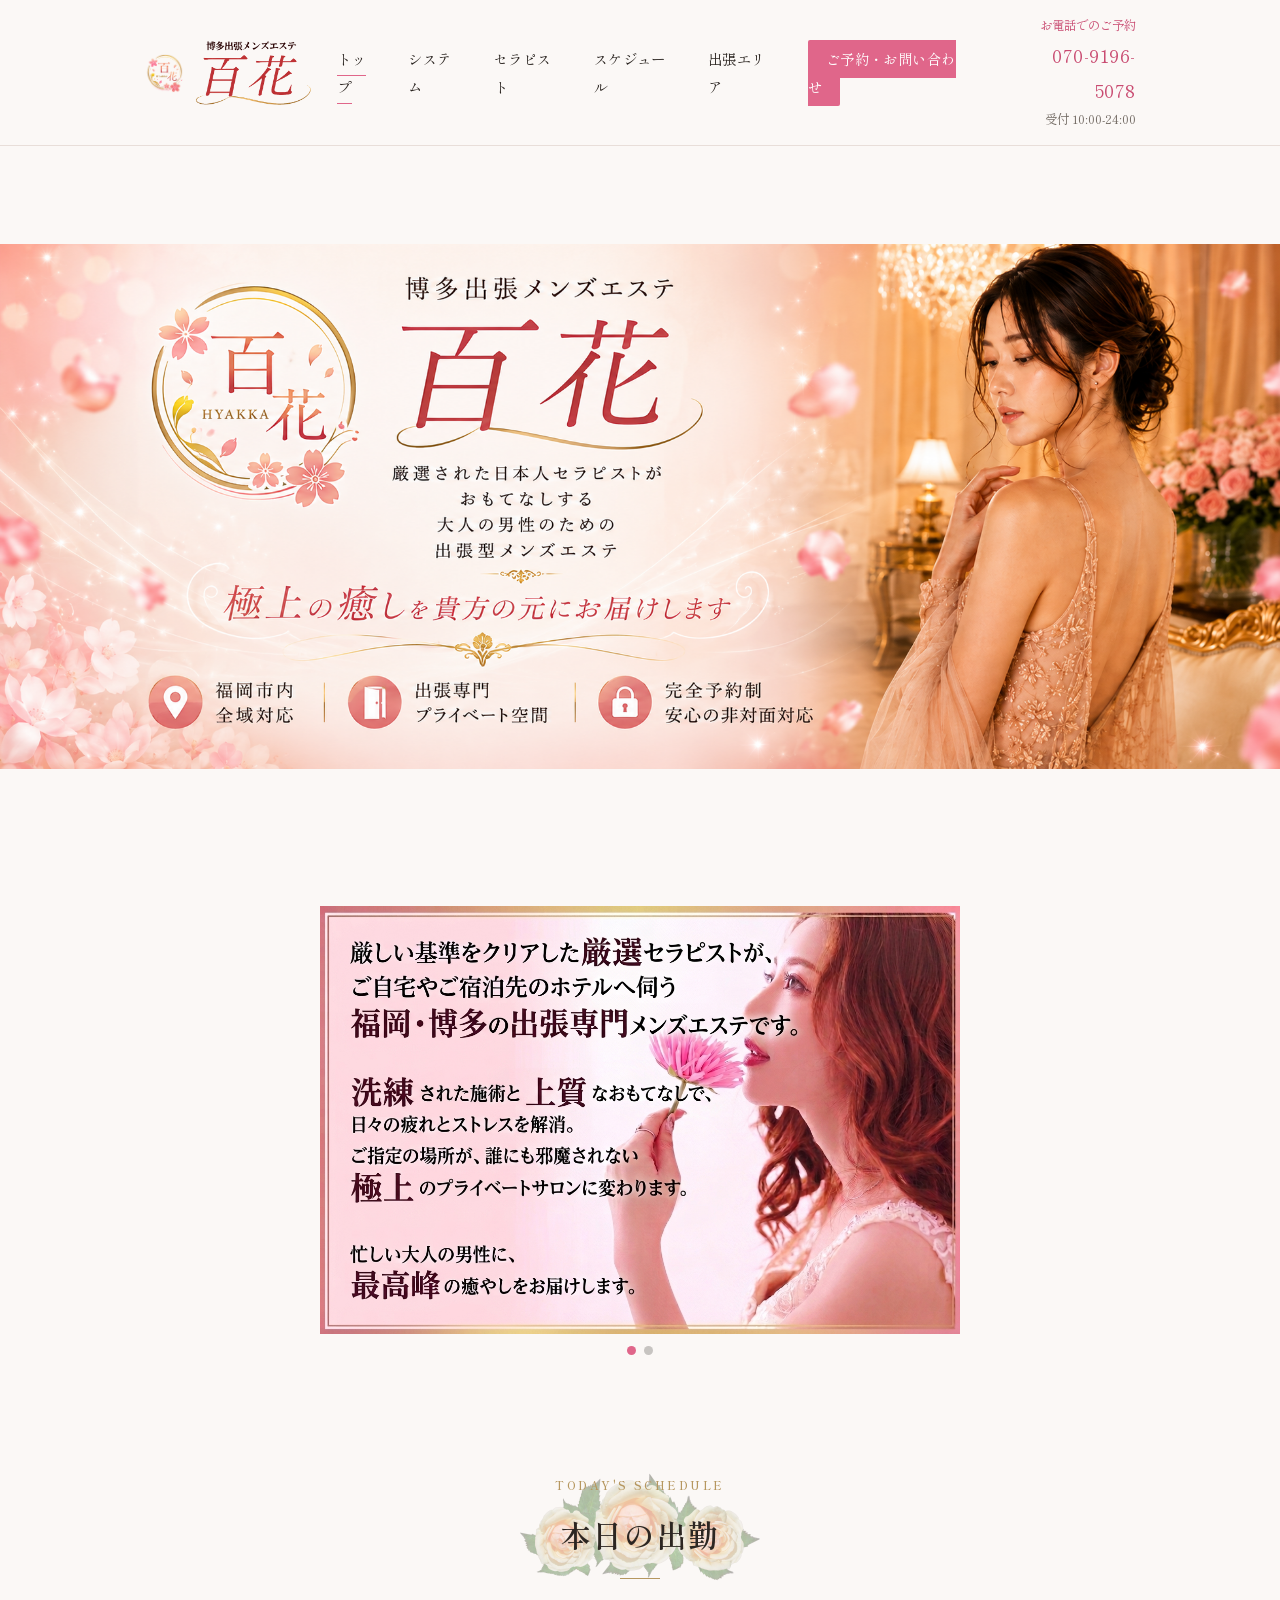
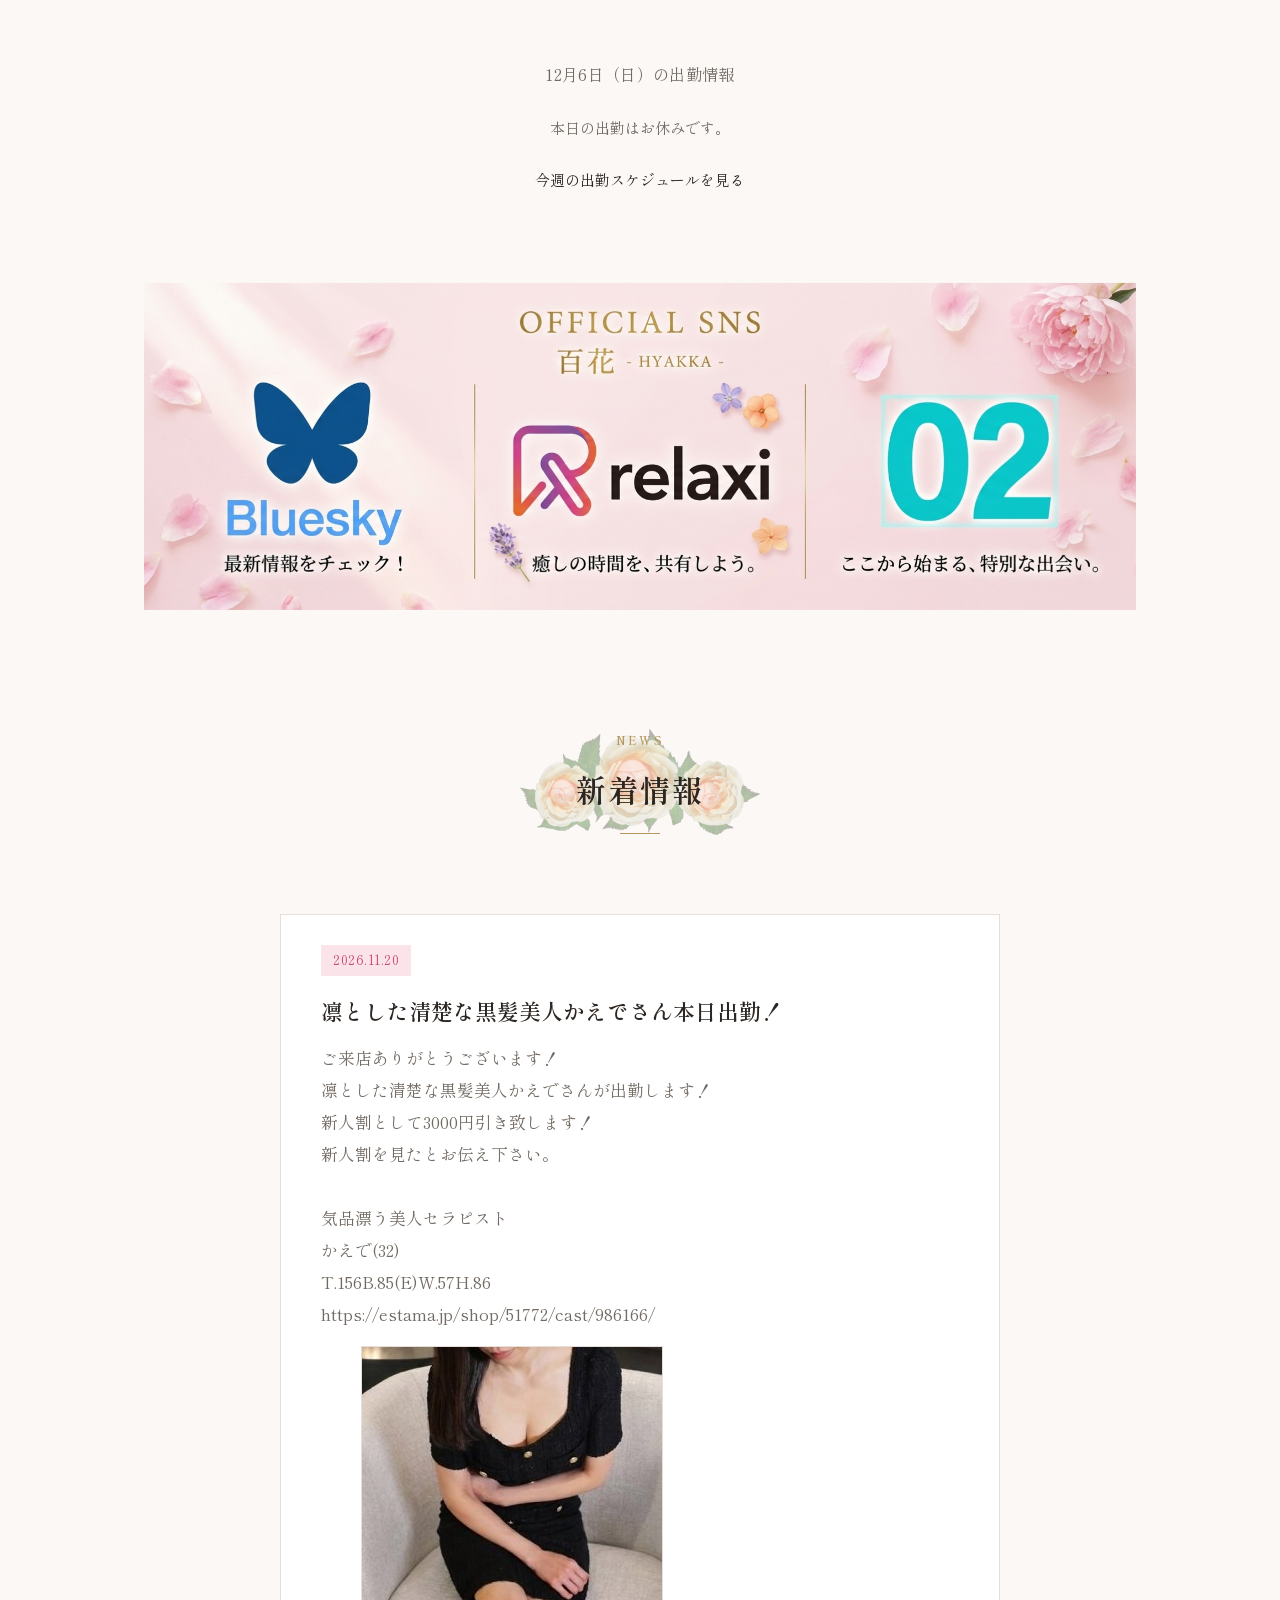
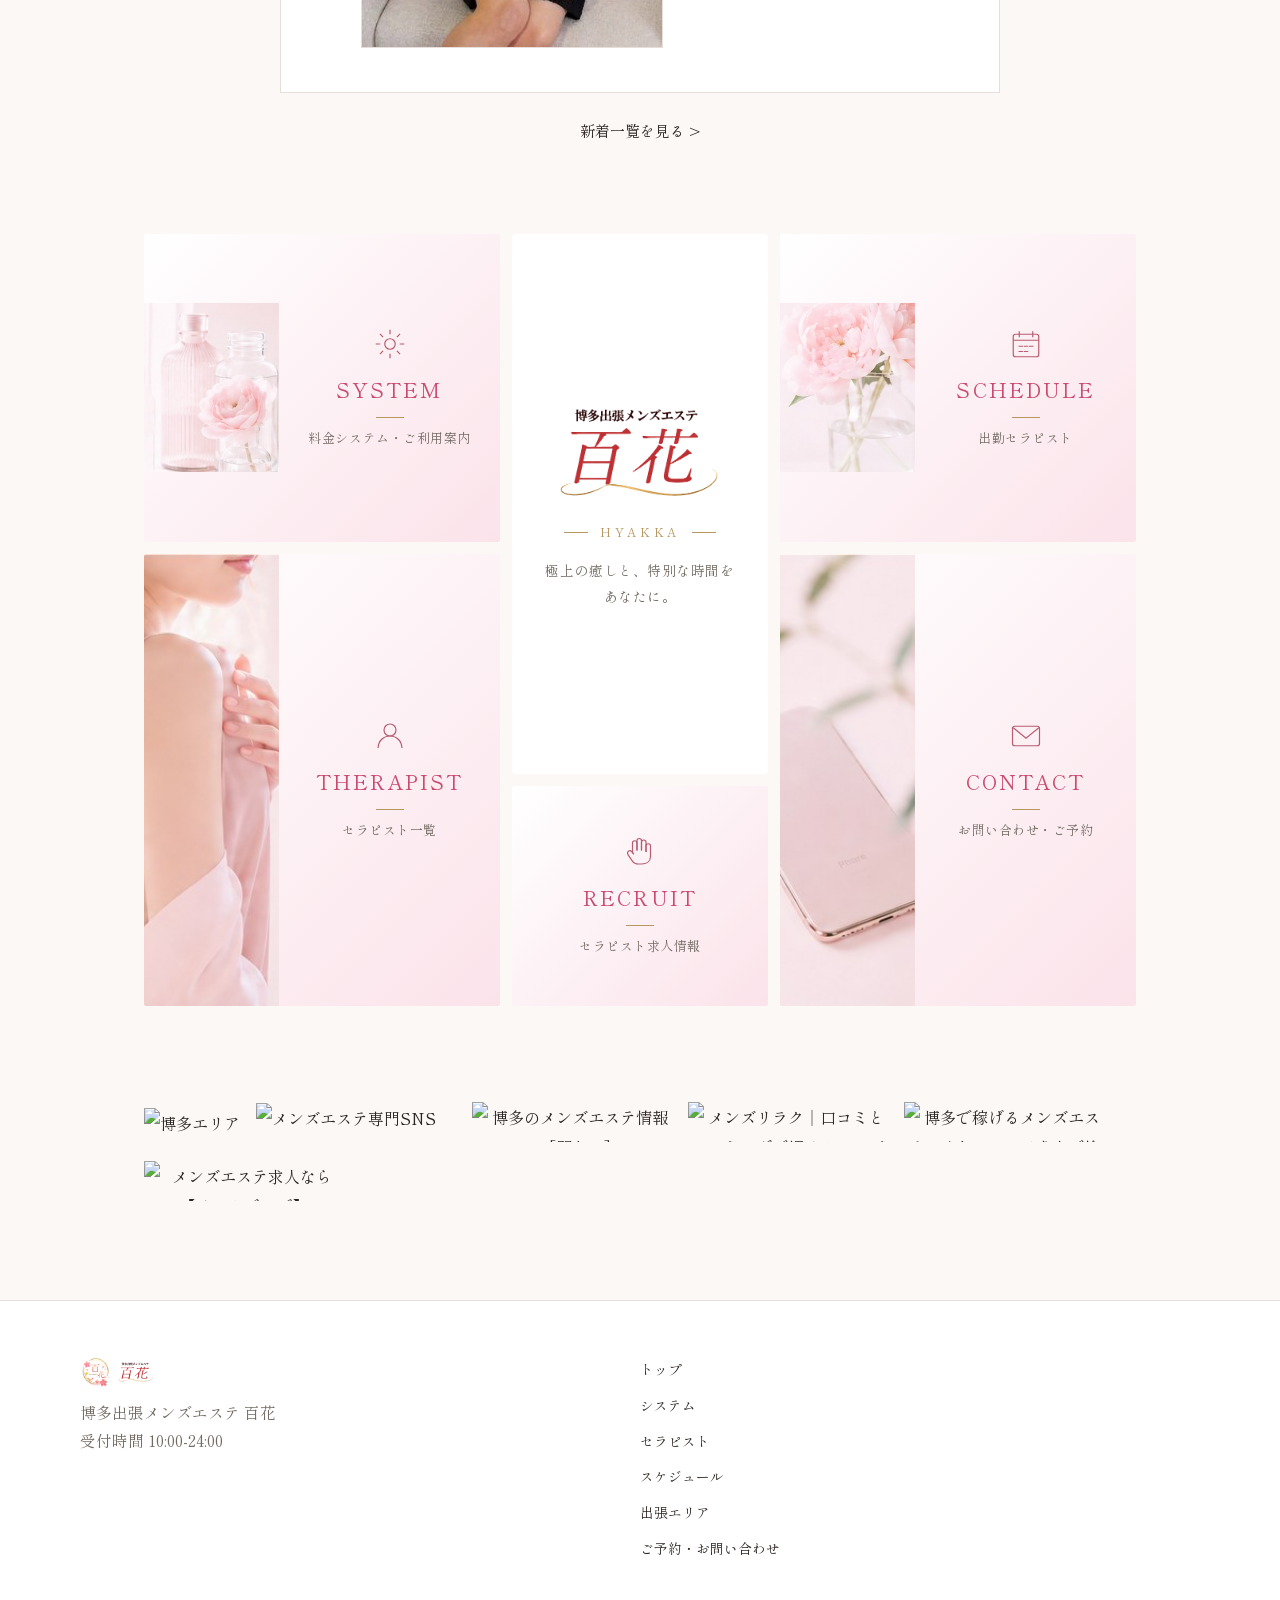
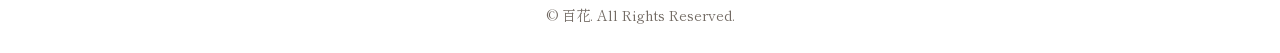
==== index.html @ cbcd58ac "新着情報 自動更新 2026-11-20 19:10 追加 2026-11-20 凛とした清楚な黒髪美人かえでさん本日出勤！（ID 54717768） 画像 images/news/54717768." ====
<!DOCTYPE html>
<html lang="ja">
<head>
<meta charset="UTF-8">
<meta name="viewport" content="width=device-width, initial-scale=1.0">
<title>福岡・博多の出張メンズエステ百花｜出張リラクゼーションマッサージ</title>
<meta name="description" content="福岡・博多の出張メンズエステなら百花。厳選された日本人セラピストが福岡市内中心部のご自宅・ホテルへお伺いする、大人の男性のための本格リラクゼーションマッサージです。受付10:00-24:00、お気軽にご予約ください。">
<link rel="canonical" href="https://mensesthe-delivery-karen.com/">

<meta property="og:type" content="website">
<meta property="og:locale" content="ja_JP">
<meta property="og:site_name" content="出張専門博多メンズエステ百花">
<meta property="og:title" content="福岡・博多の出張メンズエステ百花｜出張リラクゼーションマッサージ">
<meta property="og:description" content="福岡・博多の出張メンズエステなら百花。厳選された日本人セラピストが福岡市内中心部のご自宅・ホテルへお伺いする、大人の男性のための本格リラクゼーションマッサージです。">
<meta property="og:url" content="https://mensesthe-delivery-karen.com/">
<meta property="og:image" content="https://mensesthe-delivery-karen.com/images/hero/top_slide1959x803.png">
<meta name="twitter:card" content="summary_large_image">

<script type="application/ld+json">
{
  "@context": "https://schema.org",
  "@type": "HealthAndBeautyBusiness",
  "name": "出張専門博多メンズエステ百花",
  "url": "https://mensesthe-delivery-karen.com/",
  "image": "https://mensesthe-delivery-karen.com/images/hero/top_slide1959x803.png",
  "telephone": "070-9196-5078",
  "priceRange": "¥11,000〜¥28,000",
  "areaServed": [
    { "@type": "City", "name": "福岡市" },
    { "@type": "Place", "name": "博多区" },
    { "@type": "Place", "name": "中央区" }
  ],
  "address": {
    "@type": "PostalAddress",
    "addressLocality": "福岡市",
    "addressRegion": "福岡県",
    "addressCountry": "JP"
  },
  "openingHoursSpecification": {
    "@type": "OpeningHoursSpecification",
    "dayOfWeek": ["Monday","Tuesday","Wednesday","Thursday","Friday","Saturday","Sunday"],
    "opens": "10:00",
    "closes": "23:59"
  }
}
</script>

<!--
  フォント方針:
  第一候補は「コーポレート明朝 ver2」（有償・商用フォント）。
  ライセンス契約済みの配信サービス（Adobe Fonts / MORISAWA PASSPORT / FONTWORKS LETS 等）の
  埋め込みスクリプトをここに追加すること。フォント本体はライセンスの都合上リポジトリに含めない。
  未読込時のフォールバックとして、無償の明朝体（Shippori Mincho / Noto Serif JP）を読み込む。
-->
<link rel="preconnect" href="https://fonts.googleapis.com">
<link rel="preconnect" href="https://fonts.gstatic.com" crossorigin>
<link href="https://fonts.googleapis.com/css2?family=Noto+Serif+JP:wght@400;500;700&family=Shippori+Mincho:wght@400;500;600;700&display=swap" rel="stylesheet">

<link rel="icon" type="image/png" href="hyakka_logo.png">
<link rel="apple-touch-icon" href="hyakka_logo.png">

<link rel="stylesheet" href="css/style.css">
</head>
<body>

<a href="#main" class="skip-link">本文へスキップ</a>

<!-- ============================================================
   HEADER / GLOBAL NAV
============================================================ -->
<header class="site-header" id="top">
  <div class="site-header__inner">

    <a href="index.html" class="site-logo" aria-label="百花 トップページへ">
      <img class="site-logo__mark" src="images/logo/k-logo.png" alt="">
      <img class="site-logo__word" src="images/logo/karen-logo.png" alt="出張専門博多メンズエステ百花">
    </a>

    <button class="nav-toggle" aria-controls="global-nav" aria-expanded="false">
      <span class="nav-toggle__bar"></span>
      <span class="nav-toggle__bar"></span>
      <span class="nav-toggle__bar"></span>
      <span class="visually-hidden">メニューを開く</span>
    </button>

    <nav id="global-nav" class="global-nav" aria-label="グローバルナビゲーション">
      <ul>
        <li><a href="index.html" aria-current="page">トップ</a></li>
        <li><a href="system.html">システム</a></li>
        <li><a href="therapist.html">セラピスト</a></li>
        <li><a href="schedule.html">スケジュール</a></li>
        <li><a href="area.html">出張エリア</a></li>
        <li><a href="contact.html" class="nav-cta">ご予約・お問い合わせ</a></li>
      </ul>
    </nav>

    <div class="header-contact">
      <a href="tel:07091965078" class="header-contact__tel">
        <span class="header-contact__label">お電話でのご予約</span>
        <span class="header-contact__number">070-9196-5078</span>
      </a>
      <span class="header-contact__hours">受付 10:00-24:00</span>
    </div>

  </div>
</header>

<main id="main">

  <!-- ============================================================
     HERO SECTION — フェード切り替え / 全2枚 / インジケーター無し
  ============================================================ -->
  <section class="hero" aria-label="キャッチコピー">
    <div class="hero__slides">

      <figure class="hero__slide is-active">
        <img class="hero__img--pc c-anim-zoomin" src="images/hero/top_slide1959x803.png" alt="">
        <img class="hero__img--sp c-anim-zoomin" src="images/hero/sp_top_slide.png" alt="">
      </figure>

    </div>

    <div class="visually-hidden">
      <h1>福岡・博多の出張メンズエステ百花</h1>
      <p>厳選された日本人セラピストがご自宅やホテルへ出張。福岡市内中心部で、大人の男性のための本格リラクゼーションマッサージをお届けします。</p>
    </div>
  </section>

  <!-- ============================================================
     INTRO BANNER — PC:ドラッグ / スマホ:フリックでフェード切り替えするスライドバナー
  ============================================================ -->
  <section class="intro-banner" aria-label="当店のご紹介">
    <div class="intro-banner__slides c-anim-slidein" data-banner-slider tabindex="0" role="button" aria-label="スマートフォンはフリック、パソコンはドラッグで次のバナーを表示">

      <figure class="intro-banner__slide is-active">
        <img src="images/banner/introduction.png" alt="厳しい基準をクリアした「厳選」セラピストが、ご自宅やご宿泊先のホテルへ伺う「出張専門」メンズエステです。「洗練」された施術と「上質」なおもてなしで、日々の疲れとストレスを解消。忙しい大人の男性に、「最高峰」の癒やしをお届けします。">
      </figure>

      <figure class="intro-banner__slide">
        <img src="images/banner/campaign_open.png" alt="グランドオープン割引。当店のサービスを一度ご体感下さい。全コース対象2,000円OFF。ご予約の際は必ず「オープン割」とお伝えください。※他割引併用不可、※本指名不可">
      </figure>

    </div>

    <div class="intro-banner__dots" data-banner-dots>
      <button type="button" class="is-active" aria-label="1枚目を表示"></button>
      <button type="button" aria-label="2枚目を表示"></button>
    </div>
  </section>

  <!-- ============================================================
     TODAY'S SCHEDULE / 本日の出勤（js/main.js のデータから自動生成）
  ============================================================ -->
  <section class="today-schedule" aria-labelledby="today-schedule-heading">
    <h2 id="today-schedule-heading" class="section-title c-anim-popin">
      <span class="section-title__en">Today's Schedule</span>
      本日の出勤
    </h2>

    <p class="today-schedule__date" id="today-schedule-date"></p>

    <ul class="today-schedule__list" id="today-schedule-list">
      <li class="today-schedule__loading">出勤情報を読み込み中です…</li>
    </ul>

    <p class="today-schedule__link">
      <a href="schedule.html">今週の出勤スケジュールを見る</a>
    </p>
  </section>

  <!-- ============================================================
     OFFICIAL SNS BANNER — 公式SNSリンク（左から Bluesky／リラクシィ／02）
  ============================================================ -->
  <section class="sns-official" aria-label="公式SNS">
    <div class="sns-official__banner">
      <img src="images/banner/official_sns.jpg" alt="OFFICIAL SNS 百花 -HYAKKA-" loading="lazy">
      <a class="sns-official__link sns-official__link--bluesky" href="https://bsky.app/profile/mensesthe-hyakka.bsky.social" target="_blank" rel="noopener" aria-label="Bluesky公式アカウントへ"></a>
      <a class="sns-official__link sns-official__link--relaxi" href="https://rx-sns.jp/u/mensesthe_hyakka" target="_blank" rel="noopener" aria-label="リラクシィ公式アカウントへ"></a>
      <a class="sns-official__link sns-official__link--02" href="https://m-sns.net/s/@mensesthe_hyakka" target="_blank" rel="noopener" aria-label="02公式アカウントへ"></a>
    </div>
  </section>

  <!-- ============================================================
     NEWS / 新着情報（内容を更新する際は news.html にも同じ項目を追加してください）
     画像を入れたい場合は <p class="news-item__text">...</p> の後ろに
     <figure class="news-item__img"><img src="images/news/ファイル名.jpg" alt=""></figure>
     を追加してください（画像は images/news/ フォルダに置きます）。
  ============================================================ -->
  <section class="news" aria-labelledby="news-heading">
    <h2 id="news-heading" class="section-title c-anim-popin">
      <span class="section-title__en">News</span>
      新着情報
    </h2>

    <div class="news__list">
      <article class="news-item">
        <time class="news-item__date" datetime="2026-11-20T18:13">2026.11.20</time>
        <h3 class="news-item__title">凛とした清楚な黒髪美人かえでさん本日出勤！</h3>
        <p class="news-item__text">ご来店ありがとうございます！<br>凛とした清楚な黒髪美人かえでさんが出勤します！<br>新人割として3000円引き致します！<br>新人割を見たとお伝え下さい。<br><br>気品漂う美人セラピスト<br>かえで(32)<br>T.156B.85(E)W.57H.86<br>https://estama.jp/shop/51772/cast/986166/</p>
        <figure class="news-item__img news-item__img--original"><img src="images/news/54717768.jpg" alt="セラピスト（かえで）" width="300" height="300" loading="lazy"></figure>
      </article>
    </div>

    <p class="news__link">
      <a href="news.html">新着一覧を見る &gt;</a>
    </p>
  </section>

  <!-- ============================================================
     CONNECT BANNER GRID — 主要導線（システム／セラピスト／スケジュール／求人／お問い合わせ）
  ============================================================ -->
  <section class="c-banner-grid-section" aria-label="百花のご案内">
    <div class="c-banner-grid">

      <a href="system.html" class="c-banner-grid__item c-banner-grid__item--system">
        <div class="c-banner-grid__media">
          <img src="images/banner/connect_system.jpg" alt="" class="c-banner-grid__image" loading="lazy">
        </div>
        <div class="c-banner-grid__body">
          <img src="images/icons/gear.svg" alt="" class="c-banner-grid__icon">
          <p class="c-banner-grid__title" lang="en">SYSTEM</p>
          <span class="c-banner-grid__rule"></span>
          <p class="c-banner-grid__subtitle">料金システム・ご利用案内</p>
        </div>
      </a>

      <a href="therapist.html" class="c-banner-grid__item c-banner-grid__item--therapist">
        <div class="c-banner-grid__media">
          <img src="images/banner/connect_therapist.jpg" alt="" class="c-banner-grid__image" loading="lazy">
        </div>
        <div class="c-banner-grid__body">
          <img src="images/icons/therapist.svg" alt="" class="c-banner-grid__icon">
          <p class="c-banner-grid__title" lang="en">THERAPIST</p>
          <span class="c-banner-grid__rule"></span>
          <p class="c-banner-grid__subtitle">セラピスト一覧</p>
        </div>
      </a>

      <div class="c-banner-grid__item c-banner-grid__item--logo">
        <img src="images/logo/hyakka-name.png" alt="博多出張メンズエステ 百花" class="c-banner-grid__shopname">
        <p class="c-banner-grid__romaji">HYAKKA</p>
        <p class="c-banner-grid__copy">極上の癒しと、特別な時間をあなたに。</p>
      </div>

      <a href="schedule.html" class="c-banner-grid__item c-banner-grid__item--schedule">
        <div class="c-banner-grid__media">
          <img src="images/banner/connect_schedule.jpg" alt="" class="c-banner-grid__image" loading="lazy">
        </div>
        <div class="c-banner-grid__body">
          <img src="images/icons/calendar.svg" alt="" class="c-banner-grid__icon">
          <p class="c-banner-grid__title" lang="en">SCHEDULE</p>
          <span class="c-banner-grid__rule"></span>
          <p class="c-banner-grid__subtitle">出勤セラピスト</p>
        </div>
      </a>

      <div class="c-banner-grid__item c-banner-grid__item--recruit">
        <div class="c-banner-grid__body">
          <img src="images/icons/hand.svg" alt="" class="c-banner-grid__icon">
          <p class="c-banner-grid__title" lang="en">RECRUIT</p>
          <span class="c-banner-grid__rule"></span>
          <p class="c-banner-grid__subtitle">セラピスト求人情報</p>
        </div>
      </div>

      <a href="contact.html" class="c-banner-grid__item c-banner-grid__item--contact">
        <div class="c-banner-grid__media">
          <img src="images/banner/connect_contact.jpg" alt="" class="c-banner-grid__image" loading="lazy">
        </div>
        <div class="c-banner-grid__body">
          <img src="images/icons/envelope.svg" alt="" class="c-banner-grid__icon">
          <p class="c-banner-grid__title" lang="en">CONTACT</p>
          <span class="c-banner-grid__rule"></span>
          <p class="c-banner-grid__subtitle">お問い合わせ・ご予約</p>
        </div>
      </a>

    </div>
  </section>

  <!-- ============================================================
     RANKING BANNER — 外部エステランキング／SNSサイトへのバナーリンク
  ============================================================ -->
  <section class="ranking-banner" aria-label="エステランキング・メンズエステ専門SNS">
    <a href="https://www.esthe-ranking.jp/esthe-ranking/e0c4b102-f1b2-4603-aa78-5f55e485434f/" target="_blank" rel="noopener"><img src="https://www.esthe-ranking.jp/assets/img/banner/in/area138.gif" alt="博多エリア "></a>
    <a href="https://m-sns.net"><img src="https://m-sns.net/uploads/banners/02_200.jpg" width="200" height="40" alt="メンズエステ専門SNS"></a>
    <div><p style="text-align: center;padding-bottom: 3px;margin: 0;"><a href="https://ranking-deli.jp/fukuoka/area175/style8/" target="_blank"><img src="https://ranking-deli.jp/assets/img/user/link/2020bnr03.jpg" width="200" height="40" border="0" alt="博多のメンズエステ情報は[駅ちか]"></a></p></div>
    <div><p style="text-align: center;padding-bottom: 3px;margin: 0;"><a href="https://menesth.jp" target="_blank"><img src="https://menesth.jp/assets/img/user/link/img-bnr200.jpg" width="200" height="40" border="0" alt="メンズリラク｜口コミとランキングで探せるメンズエステ情報サイト"></a></p></div>
    <div><p style="text-align: center;padding-bottom: 3px;margin: 0;"><a href="https://mensesthe.cocoa-job.jp/40/area175/" target="_blank"><img src="https://cocoa-job.jp/assets/img/user/pc/link/2020img-bnr-mensesthe3.jpg" width="200" height="40" border="0" alt="博多で稼げるメンズエステバイトはココア求人で検索"></a></p></div>
    <div><p style="text-align: center; padding-bottom: 3px; margin: 0;"><a href="https://menesth-job.jp/" target="_blank"><img alt="メンズエステ求人なら【リラクジョブ】" width="200" height="40" border="0" src="https://dv6drgre1bci1.cloudfront.net/systemfiles.ranking-deli-kyujin.jp/menesth-job/assets/img/user/link/20040_rj.jpg" /></a></p></div>
  </section>

</main>

<!-- ============================================================
   FOOTER
============================================================ -->
<footer class="site-footer">
  <div class="site-footer__inner">

    <div class="site-footer__brand">
      <div class="site-footer__logo">
        <img class="site-footer__mark" src="images/logo/k-logo.png" alt="">
        <img class="site-footer__word" src="images/logo/karen-logo.png" alt="百花">
      </div>
      <p>博多出張メンズエステ 百花</p>
      <p>受付時間 10:00-24:00</p>
    </div>

    <nav class="site-footer__nav" aria-label="フッターナビゲーション">
      <ul>
        <li><a href="index.html">トップ</a></li>
        <li><a href="system.html">システム</a></li>
        <li><a href="therapist.html">セラピスト</a></li>
        <li><a href="schedule.html">スケジュール</a></li>
        <li><a href="area.html">出張エリア</a></li>
        <li><a href="contact.html">ご予約・お問い合わせ</a></li>
      </ul>
    </nav>

  </div>

  <p class="site-footer__copyright">&copy; 百花. All Rights Reserved.</p>
</footer>

<!-- c-mobile-contact-bar: スマホ表示時のみ画面下部に固定表示（PC非表示）。
     電話番号・LINE URLは js/main.js 冒頭の CONTACT_PHONE / LINE_URL で一括管理 -->
<div class="c-mobile-contact-bar">
  <a href="tel:07091965078" class="c-mobile-contact-bar__btn c-mobile-contact-bar__btn--tel" data-contact="tel">
    <svg class="c-mobile-contact-bar__icon" viewBox="0 0 24 24" aria-hidden="true" focusable="false"><path d="M6.62 10.79c1.44 2.83 3.76 5.14 6.59 6.59l2.2-2.2c.27-.27.67-.36 1.02-.24 1.12.37 2.33.57 3.57.57.55 0 1 .45 1 1V20c0 .55-.45 1-1 1-9.39 0-17-7.61-17-17 0-.55.45-1 1-1h3.5c.55 0 1 .45 1 1 0 1.25.2 2.45.57 3.57.11.35.03.74-.25 1.02l-2.2 2.2z"/></svg>
    <span class="c-mobile-contact-bar__label">電話する</span>
  </a>
  <a href="#" class="c-mobile-contact-bar__btn c-mobile-contact-bar__btn--line" data-contact="line" target="_blank" rel="noopener">
    <img class="c-mobile-contact-bar__icon c-mobile-contact-bar__icon--img" src="images/icons/icon0053.png" alt="">
    <span class="c-mobile-contact-bar__label">LINEで予約</span>
  </a>
</div>

<script src="js/main.js"></script>
</body>
</html>
---- css/style.css ----
/* ===================================================================
   百花 — Base Styles
   Design tokens: 白ベース × ローズピンク × 明朝体（コーポレート明朝 ver2）
   =================================================================== */

:root{
  font-size: 100%;

  /* --- color --- */
  --color-paper:      #fbf8f6;   /* ページ背景（オフホワイト） */
  --color-surface:    #ffffff;   /* カード等の面 */
  --color-ink:        #2c2622;   /* 本文色（温かみのある黒） */
  --color-ink-soft:   #726a63;   /* 補足テキスト */
  --color-rose:       #e0668a;   /* メインアクセント（ロゴ・見出し） */
  --color-rose-deep:  #c94b71;   /* ホバー・強調 */
  --color-rose-pale:  #fbe3ea;   /* 淡いピンク面 */
  --color-line:        #e8ded9;   /* 罫線 */
  --color-gold:        #b6975f;   /* 和の差し色（細線のみに使用） */

  /* --- type --- */
  --font-serif: "コーポレート明朝 ver2", "Corporate Mincho ver2",
                "Shippori Mincho", "Noto Serif JP", "Hiragino Mincho ProN",
                "Yu Mincho", serif;

  /* --- layout --- */
  --content-width: 1120px;
  --gutter: clamp(20px, 5vw, 64px);
  --radius: 2px;
}

@media (prefers-color-scheme: dark){
  :root{
    --color-paper:     #201c1a;
    --color-surface:   #2a2422;
    --color-ink:        #f1ece7;
    --color-ink-soft:   #b8ada4;
    --color-rose:        #f299b3;
    --color-rose-deep:   #ffb0c4;
    --color-rose-pale:   #44272e;
    --color-line:         #453d38;
    --color-gold:          #cbaf7c;
  }
}

*{ box-sizing: border-box; }
html{ scroll-behavior: smooth; }
body{
  margin: 0;
  background: var(--color-paper);
  color: var(--color-ink);
  font-family: var(--font-serif);
  line-height: 1.9;
  -webkit-font-smoothing: antialiased;
}
img{ max-width: 100%; display: block; }
ul, ol, dl{ margin: 0; padding: 0; list-style: none; }
a{ color: inherit; text-decoration: none; }
h1, h2, h3{ margin: 0; font-weight: 600; text-wrap: balance; }
p{ margin: 0; }

.visually-hidden{
  position: absolute;
  width: 1px; height: 1px;
  overflow: hidden;
  clip: rect(0 0 0 0);
}

.skip-link{
  position: absolute;
  left: -999px;
  top: 0;
  background: var(--color-rose);
  color: #fff;
  padding: 8px 16px;
  z-index: 100;
}
.skip-link:focus{ left: 8px; top: 8px; }

:focus-visible{
  outline: 2px solid var(--color-rose);
  outline-offset: 2px;
}

/* ===================================================================
   Buttons
   =================================================================== */
.btn{
  display: inline-flex;
  align-items: center;
  justify-content: center;
  gap: .5em;
  padding: .95em 2.2em;
  border: 1px solid var(--color-rose);
  border-radius: var(--radius);
  font-family: var(--font-serif);
  font-size: 1.425rem;
  letter-spacing: .04em;
  transition: background .2s ease, color .2s ease, border-color .2s ease;
  white-space: nowrap;
}
.btn--primary{
  background: var(--color-rose);
  color: #fff;
}
.btn--primary:hover{
  background: var(--color-rose-deep);
  border-color: var(--color-rose-deep);
}
.btn--outline{
  background: transparent;
  color: var(--color-rose-deep);
}
.btn--outline:hover{
  background: var(--color-rose-pale);
}
.btn--more{ margin: 32px auto 0; }

/* ===================================================================
   Section title（英字の小見出し + 金の細線 + 明朝見出し）
   =================================================================== */
.section-title{
  position: relative;
  text-align: center;
  font-size: clamp(1.4rem, 2.4vw, 1.9rem);
  letter-spacing: .06em;
  margin: 0 0 48px;
  padding: 32px 0;
  display: flex;
  flex-direction: column;
  align-items: center;
  gap: 10px;
}
.section-title::before{
  content: "";
  position: absolute;
  inset: 0;
  z-index: -1;
  background-image: url("../images/decoration/flower-rose.png");
  background-repeat: no-repeat;
  background-position: center;
  background-size: 240px auto;
  opacity: .35;
}
.section-title__en{
  font-family: "Shippori Mincho", serif;
  font-size: .7rem;
  letter-spacing: .22em;
  text-transform: uppercase;
  color: var(--color-gold);
}
.section-title::after{
  content: "";
  display: block;
  width: 40px;
  height: 1px;
  background: var(--color-gold);
  margin-top: 4px;
}

section{
  max-width: var(--content-width);
  margin: 0 auto;
  padding: 88px var(--gutter);
}

/* ===================================================================
   Header
   =================================================================== */
.site-header{
  position: sticky;
  top: 0;
  z-index: 50;
  background: rgba(251, 248, 246, .92);
  backdrop-filter: saturate(140%) blur(6px);
  border-bottom: 1px solid var(--color-line);
}
@media (prefers-color-scheme: dark){
  .site-header{ background: rgba(32, 28, 26, .92); }
}
.site-header__inner{
  max-width: var(--content-width);
  margin: 0 auto;
  padding: 14px var(--gutter);
  display: flex;
  align-items: center;
  gap: 24px;
}
.site-logo{
  display: flex;
  align-items: center;
  gap: 10px;
}
.site-logo__mark{ height: 40px; width: auto; }
.site-logo__word{ height: 80px; width: auto; }

.header-contact{
  margin-left: auto;
  display: none;
  flex-direction: column;
  align-items: flex-end;
  text-align: right;
  font-size: .78rem;
  color: var(--color-ink-soft);
}
.header-contact__tel{
  display: flex;
  flex-direction: column;
  align-items: flex-end;
  color: var(--color-rose-deep);
}
.header-contact__number{
  font-size: 1.15rem;
  letter-spacing: .03em;
}

.global-nav ul{
  display: flex;
  gap: 28px;
  font-size: .9rem;
  letter-spacing: .03em;
}
.global-nav a{ padding: 6px 0; border-bottom: 1px solid transparent; }
.global-nav a:hover,
.global-nav a[aria-current="page"]{ border-color: var(--color-rose); }
.global-nav .nav-cta{
  background: var(--color-rose);
  color: #fff;
  padding: 8px 18px;
  border-radius: var(--radius);
}
.global-nav .nav-cta:hover{ background: var(--color-rose-deep); border-color: transparent; }

.nav-toggle{
  margin-left: auto;
  display: inline-flex;
  flex-direction: column;
  justify-content: center;
  gap: 5px;
  width: 32px; height: 32px;
  background: none;
  border: none;
  cursor: pointer;
}
.nav-toggle__bar{
  width: 100%; height: 1px;
  background: var(--color-ink);
}

@media (min-width: 860px){
  .nav-toggle{ display: none; }
  .header-contact{ display: flex; }
  .global-nav{ margin-left: auto; }
}

@media (max-width: 859px){
  .global-nav{
    position: absolute;
    top: 100%; left: 0; right: 0;
    background: var(--color-surface);
    border-bottom: 1px solid var(--color-line);
    max-height: 0;
    overflow: hidden;
    transition: max-height .25s ease;
  }
  .global-nav[data-open="true"]{ max-height: 480px; }
  .global-nav ul{
    flex-direction: column;
    gap: 0;
    padding: 8px var(--gutter) 20px;
  }
  .global-nav a{ display: block; padding: 12px 0; }
  .global-nav .nav-cta{ margin-top: 8px; text-align: center; }
}

/* ===================================================================
   Hero（フェード切り替え / 2枚 / インジケーター無し）
   =================================================================== */
.hero{
  position: relative;
  max-width: none;
  padding: 0;
}
.hero__slides{
  position: relative;
  height: min(88vh, 720px);
  min-height: 460px;
  overflow: hidden;
}
.hero__slide{
  position: absolute;
  inset: 0;
  margin: 0;
  opacity: 0;
  transition: opacity 1.2s ease;
}
.hero__slide.is-active{ opacity: 1; }
.hero__slide img{
  position: absolute;
  inset: 0;
  width: 100%; height: 100%;
  object-fit: contain;
}
.hero__img--sp{ display: none; }

@media (max-width: 640px) and (orientation: portrait){
  .hero__slides{ height: auto; min-height: 0; aspect-ratio: 853 / 1844; }
  .hero__img--pc{ display: none; }
  .hero__img--sp{ display: block; }
}
.hero__copy{
  position: absolute;
  inset: 0;
  display: flex;
  flex-direction: column;
  justify-content: center;
  align-items: center;
  text-align: center;
  padding: 0 var(--gutter);
  color: #fff;
}
.hero__eyebrow{
  font-family: "Shippori Mincho", serif;
  letter-spacing: .3em;
  font-size: 1.08rem;
  text-transform: uppercase;
  color: var(--color-rose-pale);
  margin-bottom: 18px;
}
.hero__copy h1{
  font-size: clamp(1.5rem, 4vw, 2.5rem);
  line-height: 1.7;
  margin-bottom: 22px;
  text-shadow: 0 2px 18px rgba(0,0,0,.25);
}
.hero__lead{
  max-width: 46ch;
  font-size: 1.14rem;
  line-height: 2;
  color: rgba(255,255,255,.92);
}
.hero__cta{
  position: absolute;
  left: 50%;
  bottom: 32px;
  transform: translateX(-50%);
  display: flex;
  gap: 14px;
  z-index: 2;
}
.hero__cta .btn--outline{
  color: #fff;
  border-color: rgba(255,255,255,.75);
  background: rgba(44,38,34,.25);
}
.hero__cta .btn--outline:hover{ background: rgba(44,38,34,.45); }

@media (max-width: 640px){
  .hero__cta{ flex-direction: column; width: calc(100% - 40px); bottom: 20px; }
}

/* ===================================================================
   Intro Banner（フェード切り替え / スライドバナー）
   =================================================================== */
.intro-banner{
  position: relative;
  max-width: 50%;
  margin: 40px auto 0;
  padding: 0;
}
.intro-banner__slides{
  position: relative;
  width: 100%;
  aspect-ratio: 1264 / 844;
  overflow: hidden;
  background: transparent;
  touch-action: pan-y;
  user-select: none;
}
.intro-banner__slides:focus-visible{
  outline: 2px solid var(--color-rose);
  outline-offset: 4px;
}
@media (hover: hover) and (pointer: fine){
  .intro-banner__slides{ cursor: grab; }
  .intro-banner__slides:active{ cursor: grabbing; }
}
.intro-banner__slide{
  position: absolute;
  inset: 0;
  margin: 0;
  opacity: 0;
  transition: opacity 1.2s ease;
}
.intro-banner__slide.is-active{ opacity: 1; }
.intro-banner__slide img{
  position: absolute;
  inset: 0;
  width: 100%; height: 100%;
  object-fit: contain;
  -webkit-user-drag: none;
}
.intro-banner__dots{
  display: flex;
  justify-content: center;
  gap: 8px;
  margin-top: 12px;
}
.intro-banner__dots button{
  width: 9px; height: 9px;
  border-radius: 50%;
  border: none;
  padding: 0;
  background: rgba(44,38,34,.25);
  cursor: pointer;
}
.intro-banner__dots button.is-active{ background: var(--color-rose); }

@media (max-width: 640px){
  .intro-banner{ max-width: 85%; margin-top: 16px; }
}

/* ===================================================================
   Courses preview
   =================================================================== */
.courses-preview{ text-align: center; }

.course-image{
  max-width: 480px;
  margin: 0 auto;
}
.course-image img{
  display: block;
  width: 100%;
  height: auto;
  border: 1px solid var(--color-line);
  border-radius: var(--radius);
}

@media (min-width: 760px){
  .course-image{ max-width: 640px; }
}

.notice-box{
  max-width: 720px;
  margin: 40px auto 0;
  padding: 24px;
  border: 1px solid var(--color-line);
  text-align: left;
}
.notice-box__title{
  font-size: 1rem;
  text-align: center;
  margin: 0 0 12px;
}
.notice-box__text{
  font-size: .68rem;
  line-height: 1.9;
  color: var(--color-ink-soft);
  margin: 0;
}

/* ===================================================================
   Therapists preview
   =================================================================== */
.therapists-preview{ text-align: center; }

.therapists-grid{
  max-width: 1040px;
  margin: 0 auto;
  padding: 0 var(--gutter);
}
.therapists-preview__list{
  display: grid;
  grid-template-columns: repeat(2, 1fr);
  gap: 28px;
  padding: 4px 4px 12px;
  margin: 0;
  list-style: none;
}
.therapist-card{
  text-align: center;
}
.therapist-photo{
  position: relative;
  width: 100%; max-width: 480px;
  margin: 0 auto 18px;
  overflow: hidden;
  border: 1px solid var(--color-line);
}
.therapist-photo__track{
  display: flex;
  aspect-ratio: 480 / 640;
  transition: transform .35s ease;
}
.therapist-photo__slide{
  flex: 0 0 100%;
}
.therapist-photo__slide img{
  width: 100%; height: 100%;
  object-fit: cover;
}
.therapist-photo__nav{
  position: absolute;
  top: 50%;
  transform: translateY(-50%);
  display: flex;
  align-items: center;
  justify-content: center;
  width: 32px; height: 32px;
  border-radius: 50%;
  border: none;
  background: rgba(44,38,34,.35);
  color: #fff;
  cursor: pointer;
  transition: background .2s ease;
}
.therapist-photo__nav:hover{ background: rgba(44,38,34,.55); }
.therapist-photo__nav--prev{ left: 8px; }
.therapist-photo__nav--next{ right: 8px; }
.therapist-photo__dots{
  position: absolute;
  left: 50%;
  bottom: 12px;
  transform: translateX(-50%);
  display: flex;
  gap: 8px;
}
.therapist-photo__dots button{
  width: 7px; height: 7px;
  border-radius: 50%;
  border: 1px solid #fff;
  background: rgba(255,255,255,.4);
  padding: 0;
  cursor: pointer;
}
.therapist-photo__dots button.is-active{ background: #fff; }
.therapist-card h3{ font-size: 1.05rem; margin-bottom: 6px; }
.therapist-card__profile{
  font-size: .936rem;
  color: var(--color-ink-soft);
  letter-spacing: .02em;
  margin-bottom: 6px;
}
.therapist-card__meta{
  font-size: .936rem;
  color: var(--color-gold);
  letter-spacing: .04em;
  margin-bottom: 8px;
}
.therapist-card__comment{
  font-size: 1.02rem;
  color: var(--color-ink-soft);
  max-width: 26ch;
  margin: 0 auto;
  line-height: 1.9;
}

@media (max-width: 639px){
  .therapists-preview__list{ gap: 16px 14px; }
  .therapist-photo,
  .therapist-card__photo{ max-width: 100%; margin-bottom: 12px; }
  .therapist-card h3{ font-size: .95rem; }
  .therapist-card__profile,
  .therapist-card__meta{ font-size: .82rem; }
  .therapist-card__comment{ font-size: .88rem; line-height: 1.7; max-width: none; }
}

@media (min-width: 900px){
  .therapists-preview__list{ grid-template-columns: repeat(3, 1fr); }
}

.therapist-card__photo{
  display: block;
  width: 100%; max-width: 480px;
  aspect-ratio: 480 / 640;
  margin: 0 auto 18px;
  overflow: hidden;
  border: 1px solid var(--color-line);
}
.therapist-card__photo img{
  width: 100%; height: 100%;
  object-fit: cover;
  transition: transform .3s ease;
}
.therapist-card__photo:hover img{ transform: scale(1.03); }

.therapist-card__name-link:hover{ color: var(--color-rose-deep); }

.therapist-card__more{
  display: inline-block;
  margin-top: 10px;
  font-size: .88rem;
  color: var(--color-rose-deep);
  border-bottom: 1px solid transparent;
}
.therapist-card__more:hover{ border-color: var(--color-rose-deep); }

/* ===================================================================
   Therapist detail
   =================================================================== */
.therapist-detail__back{
  display: inline-flex;
  align-items: center;
  gap: 6px;
  margin-bottom: 32px;
  font-size: .92rem;
  color: var(--color-ink-soft);
  border-bottom: 1px solid transparent;
}
.therapist-detail__back:hover{ color: var(--color-rose-deep); border-color: var(--color-rose-deep); }

.therapist-detail__inner{
  display: grid;
  gap: 40px;
  text-align: left;
}
.therapist-detail__photo{ margin: 0 auto 32px; }

.therapist-detail__label{
  font-size: .8rem;
  letter-spacing: .12em;
  color: var(--color-gold);
  margin-bottom: 6px;
}
.therapist-detail__name{
  font-size: clamp(1.9rem, 4.5vw, 2.6rem);
  letter-spacing: .04em;
  color: var(--color-ink);
  margin-bottom: 20px;
}

.therapist-detail__catch{
  font-size: 1.1rem;
  color: var(--color-rose-deep);
  letter-spacing: .04em;
  margin-bottom: 8px;
}
.therapist-detail__profile{
  font-size: .96rem;
  color: var(--color-ink-soft);
  margin-bottom: 20px;
}
.therapist-detail__specialty{
  border-top: 1px solid var(--color-line);
  margin-bottom: 24px;
}
.therapist-detail__specialty-row{
  display: flex;
  gap: 16px;
  padding: 12px 0;
  border-bottom: 1px solid var(--color-line);
}
.therapist-detail__specialty-row dt{
  flex: 0 0 7em;
  color: var(--color-gold);
  font-size: .9rem;
  letter-spacing: .04em;
}
.therapist-detail__specialty-row dd{
  margin: 0;
  font-size: .96rem;
}
.therapist-detail__comment{
  font-size: 1.02rem;
  line-height: 1.9;
  color: var(--color-ink-soft);
  margin-bottom: 32px;
}
.therapist-detail__cta{
  display: flex;
  gap: 14px;
  flex-wrap: wrap;
}

@media (min-width: 760px){
  .therapist-detail__inner{
    grid-template-columns: 420px 1fr;
    align-items: start;
  }
  .therapist-detail__photo{ margin: 0; max-width: none; }
}

/* ===================================================================
   Today's Schedule（本日の出勤／トップページ）
   =================================================================== */
.today-schedule{ text-align: center; }
.today-schedule__date{
  font-size: 1.02rem;
  color: var(--color-ink-soft);
  margin-bottom: 24px;
  letter-spacing: .02em;
}
.today-schedule__list{
  display: flex;
  flex-wrap: wrap;
  justify-content: center;
  gap: 16px;
  max-width: 720px;
  margin: 0 auto;
  padding: 0;
  list-style: none;
}
.today-schedule__item{
  width: 220px;
  background: var(--color-surface);
  border: 1px solid var(--color-line);
  overflow: hidden;
}
.today-schedule__card{
  display: flex;
  flex-direction: column;
  height: 100%;
  transition: background .2s ease;
}
.today-schedule__card:hover{ background: var(--color-rose-pale); }
.today-schedule__photo{
  width: 100%;
  aspect-ratio: 480 / 640;
  object-fit: cover;
  border-bottom: 1px solid var(--color-line);
}
.today-schedule__info{
  display: flex;
  flex-direction: column;
  gap: 2px;
  padding: 14px;
  text-align: center;
}
.today-schedule__name{
  font-size: 1.14rem;
  font-weight: 600;
  color: var(--color-rose-deep);
}
.today-schedule__age{
  font-size: .84rem;
  font-weight: 400;
  color: var(--color-ink-soft);
}
.today-schedule__nickname{
  font-size: .84rem;
  color: var(--color-rose-deep);
}
.today-schedule__profile{
  font-size: .84rem;
  color: var(--color-ink-soft);
  letter-spacing: .02em;
}
.today-schedule__time{
  margin-top: 4px;
  font-size: .936rem;
  color: var(--color-ink-soft);
  letter-spacing: .02em;
}
.today-schedule__empty,
.today-schedule__loading{
  font-size: .936rem;
  color: var(--color-ink-soft);
}
.today-schedule__link{
  margin-top: 24px;
  font-size: .936rem;
}

@media (max-width: 639px){
  .today-schedule__list{ gap: 12px; }
  .today-schedule__item{ width: calc(50% - 6px); max-width: none; }
  .today-schedule__info{ padding: 10px; }
  .today-schedule__name{ font-size: 1rem; }
  .today-schedule__time{ font-size: .84rem; }
  .today-schedule__age,
  .today-schedule__nickname,
  .today-schedule__profile{ font-size: .75rem; }
}

/* ===================================================================
   SNS Official Banner（公式SNSバナー／Bluesky・リラクシィ・02の3分割リンク）
   =================================================================== */
.sns-official{ padding-top: 0; padding-bottom: 0; }
.sns-official__banner{
  position: relative;
  max-width: var(--content-width);
  margin: 0 auto;
}
.sns-official__banner img{
  width: 100%;
  height: auto;
  display: block;
}
.sns-official__link{
  position: absolute;
  top: 0;
  bottom: 0;
  width: 33.3333%;
  transition: background .2s ease;
}
.sns-official__link:hover,
.sns-official__link:focus-visible{ background: rgba(255,255,255,.12); }
.sns-official__link--bluesky{ left: 0; }
.sns-official__link--relaxi{ left: 33.3333%; }
.sns-official__link--02{ left: 66.6666%; }

/* ===================================================================
   News（新着情報／トップページ・一覧ページ共通）
   =================================================================== */
.news{ text-align: center; }
.news__list{
  display: flex;
  flex-direction: column;
  gap: 20px;
  max-width: 720px;
  margin: 0 auto;
}
.news-item{
  background: var(--color-surface);
  border: 1px solid var(--color-line);
  padding: 28px clamp(20px, 4vw, 40px);
  text-align: left;
}
.news-item__date{
  display: inline-block;
  font-size: .82rem;
  letter-spacing: .04em;
  color: var(--color-rose-deep);
  background: var(--color-rose-pale);
  padding: 3px 12px;
}
.news-item__title{
  margin-top: 14px;
  font-size: 1.35rem;
  color: var(--color-ink);
}
.news-item__text{
  margin-top: 12px;
  color: var(--color-ink-soft);
  font-size: 1.05rem;
  line-height: 1.9;
}
.news-item__img{ margin-top: 16px; }
.news-item__img img{
  width: 100%;
  height: auto;
  border: 1px solid var(--color-line);
}
.news-item__img--original img{ width: auto; max-width: 100%; }
.news__link{
  margin-top: 24px;
  font-size: .936rem;
}

/* ===================================================================
   Schedule（本日の出勤情報／セラピストページと同じカード表示）
   =================================================================== */
.schedule{ text-align: center; }
.schedule__date{
  font-size: 1.02rem;
  color: var(--color-ink-soft);
  margin-bottom: 24px;
  letter-spacing: .02em;
}
.schedule__day-tabs-wrap{
  max-width: 720px;
  margin: 0 auto 20px;
  padding: 0 var(--gutter);
  overflow-x: auto;
}
.schedule__day-tabs{
  display: inline-flex;
  gap: 8px;
  padding: 4px 2px;
}
.schedule__day-tab{
  display: flex;
  flex-direction: column;
  align-items: center;
  gap: 2px;
  min-width: 58px;
  padding: 8px 10px;
  background: var(--color-surface);
  border: 1px solid var(--color-line);
  border-radius: 6px;
  color: var(--color-ink-soft);
  cursor: pointer;
  transition: background .2s ease, border-color .2s ease, color .2s ease;
}
.schedule__day-tab:hover{ border-color: var(--color-rose-deep); }
.schedule__day-tab.is-active{
  background: var(--color-rose-deep);
  border-color: var(--color-rose-deep);
  color: #fff;
}
.schedule__day-tab-date{
  font-size: .96rem;
  font-weight: 600;
  letter-spacing: .02em;
}
.schedule__day-tab-weekday{
  font-size: .8rem;
  letter-spacing: .04em;
}
.therapist-card__time{
  font-size: 1.02rem;
  font-weight: 600;
  color: var(--color-rose-deep);
  letter-spacing: .02em;
}
.schedule__empty{
  grid-column: 1 / -1;
  font-size: .936rem;
  color: var(--color-ink-soft);
}
.schedule__note{
  margin-top: 20px;
  font-size: .936rem;
  color: var(--color-ink-soft);
}

/* ===================================================================
   Area preview
   =================================================================== */
.area-preview{ text-align: center; }
.area-preview__lead{
  color: var(--color-ink-soft);
  font-size: 1.14rem;
  margin-bottom: 8px;
}
.area-image{
  max-width: 480px;
  margin: 32px auto 0;
}
.area-image img{
  display: block;
  width: 100%;
  height: auto;
  border: 1px solid var(--color-line);
  border-radius: var(--radius);
}
@media (min-width: 760px){
  .area-image{ max-width: 640px; }
}

/* ===================================================================
   Flow
   =================================================================== */
.flow{ background: var(--color-rose-pale); max-width: none; }
.flow > *{ max-width: var(--content-width); margin: 0 auto; }
.flow__list{
  max-width: var(--content-width);
  margin: 0 auto;
  display: grid;
  gap: 32px;
  counter-reset: flow;
}
.flow__list li{
  text-align: center;
  position: relative;
  padding-top: 8px;
}
.flow__list li::before{
  counter-increment: flow;
  content: counter(flow);
  display: block;
  width: 34px; height: 34px;
  margin: 0 auto 16px;
  border: 1px solid var(--color-rose);
  border-radius: 50%;
  color: var(--color-rose-deep);
  font-family: "Shippori Mincho", serif;
  display: flex;
  align-items: center;
  justify-content: center;
}
.flow__list h3{ font-size: 1rem; margin-bottom: 8px; }
.flow__list p{ font-size: 1.02rem; color: var(--color-ink-soft); }

@media (min-width: 760px){
  .flow__list{ grid-template-columns: repeat(3, 1fr); }
}

/* ===================================================================
   FAQ preview
   =================================================================== */
.faq-preview{ text-align: center; }
.faq-preview__list{
  text-align: left;
  max-width: 720px;
  margin: 0 auto;
  display: flex;
  flex-direction: column;
  gap: 18px;
}
.faq-item{
  border-bottom: 1px solid var(--color-line);
  padding-bottom: 18px;
}
.faq-item dt{
  font-weight: 600;
  margin-bottom: 8px;
}
.faq-item dt::before{ content: "Q. "; color: var(--color-rose); }
.faq-item dd{
  color: var(--color-ink-soft);
  font-size: 1.08rem;
  margin: 0;
}
.faq-item dd::before{ content: "A. "; color: var(--color-gold); }

/* ===================================================================
   Final CTA
   =================================================================== */
.final-cta{
  max-width: none;
  text-align: center;
  background: var(--color-ink);
  color: #fff;
  padding: 72px var(--gutter);
}
.final-cta h2{
  font-size: 1.5rem;
  margin-bottom: 12px;
}
.final-cta p{
  color: rgba(255,255,255,.75);
  font-size: 1.2rem;
  margin-bottom: 28px;
}
.final-cta__buttons{
  display: flex;
  justify-content: center;
  gap: 14px;
  flex-wrap: wrap;
}
.final-cta .btn--outline{
  color: #fff;
  border-color: rgba(255,255,255,.6);
}
.final-cta .btn--outline:hover{ background: rgba(255,255,255,.1); }

/* ===================================================================
   Reservation form
   =================================================================== */
.reservation{ text-align: center; }
.reservation__lead{
  max-width: 640px;
  margin: 0 auto 48px;
  color: var(--color-ink-soft);
  font-size: 1.08rem;
}
.reservation__lead a{ color: var(--color-rose-deep); }
.reservation__lead a:hover{ text-decoration: underline; }

.reservation-form{
  max-width: 640px;
  margin: 0 auto;
  text-align: left;
  display: flex;
  flex-direction: column;
  gap: 28px;
}
.form-field{
  display: flex;
  flex-direction: column;
  gap: 8px;
}
.form-field label,
.form-fieldset legend{
  font-size: 1.2rem;
  font-weight: 600;
}
.form-required{
  margin-left: .6em;
  padding: .15em .6em;
  border-radius: var(--radius);
  background: var(--color-rose-pale);
  color: var(--color-rose-deep);
  font-size: .75rem;
  font-weight: 600;
  letter-spacing: .04em;
  vertical-align: middle;
}
.form-field input,
.form-field select,
.form-field textarea{
  width: 100%;
  padding: .8em 1em;
  border: 1px solid var(--color-line);
  border-radius: var(--radius);
  background: var(--color-surface);
  color: var(--color-ink);
  font-family: inherit;
  font-size: 1.2rem;
}
.form-field textarea{ resize: vertical; }
.form-field input:focus,
.form-field select:focus,
.form-field textarea:focus{
  outline: 2px solid var(--color-rose);
  outline-offset: 1px;
}
.form-fieldset{
  padding: 0;
  border: 0;
}
.form-fieldset legend{ padding: 0; margin-bottom: 8px; }
.form-radio-group{
  display: flex;
  flex-direction: column;
  gap: 10px;
}
.form-radio{
  display: flex;
  align-items: center;
  gap: 10px;
  font-size: .96rem;
  font-weight: 400;
}
.form-radio input{ width: auto; }

.reservation-form__submit{
  align-self: center;
  min-width: 220px;
}

/* ===================================================================
   Thanks（送信完了）
   =================================================================== */
.thanks{ text-align: center; }
.thanks__lead{
  max-width: 640px;
  margin: 0 auto 40px;
  color: var(--color-ink-soft);
  font-size: 1.08rem;
}
.thanks__lead a{ color: var(--color-rose-deep); }
.thanks__lead a:hover{ text-decoration: underline; }
.thanks__buttons{
  display: flex;
  justify-content: center;
}

/* ===================================================================
   c-banner-grid — 主要導線バナー（SYSTEM/THERAPIST/LOGO/SCHEDULE/RECRUIT/CONTACT）
   =================================================================== */
.c-banner-grid-section{
  max-width: none;
  padding: 0 0 clamp(48px, 8vw, 96px);
}

.c-banner-grid{
  display: grid;
  max-width: var(--content-width);
  margin-inline: auto;
  padding-inline: var(--gutter);
  gap: 12px;
  grid-template-columns: 1.25fr .9fr 1.25fr;
  grid-template-rows: 1.4fr 1fr 0.9fr;
  grid-template-areas:
    "system    logo    schedule"
    "therapist logo    contact"
    "therapist recruit contact";
}

.c-banner-grid__item--system    { grid-area: system; }
.c-banner-grid__item--therapist { grid-area: therapist; }
.c-banner-grid__item--logo      { grid-area: logo; }
.c-banner-grid__item--schedule  { grid-area: schedule; }
.c-banner-grid__item--recruit   { grid-area: recruit; }
.c-banner-grid__item--contact   { grid-area: contact; }

.c-banner-grid__item{
  position: relative;
  display: flex;
  overflow: hidden;
  min-height: 220px;
  background: linear-gradient(135deg, var(--color-surface), var(--color-rose-pale));
  border-radius: var(--radius);
  text-decoration: none;
  color: var(--color-ink);
}
a.c-banner-grid__item{ transition: box-shadow .3s ease; }
a.c-banner-grid__item:hover,
a.c-banner-grid__item:focus-visible{
  box-shadow: 0 8px 24px rgba(44, 38, 34, .12);
}

/* テキストゾーン（左）と画像ゾーン（右）の分割 */
.c-banner-grid__body{
  position: relative;
  z-index: 1;
  flex: 0 0 62%;
  overflow: hidden;
  display: flex;
  flex-direction: column;
  align-items: center;
  justify-content: center;
  gap: 8px;
  padding: 20px;
  text-align: center;
}
/* recruitは画像ゾーンを持たないため、bodyの横幅制限を外して全幅を使う */
.c-banner-grid__item--recruit .c-banner-grid__body{
  flex-basis: 100%;
}
.c-banner-grid__icon{
  width: 36px;
  height: 36px;
}
.c-banner-grid__title{
  font-family: "Shippori Mincho", serif;
  font-size: clamp(1.2rem, 1.6vw, 1.45rem);
  letter-spacing: .1em;
  color: var(--color-rose-deep);
  hyphens: auto;
  overflow-wrap: anywhere;
}
.c-banner-grid__rule{
  width: 28px;
  height: 1px;
  background: var(--color-gold);
}
.c-banner-grid__subtitle{
  font-size: .8rem;
  color: var(--color-ink-soft);
  letter-spacing: .04em;
}

.c-banner-grid__media{
  position: relative;
  flex: 1;
  align-self: center;
  aspect-ratio: 4 / 5;
  overflow: hidden;
}
/* therapist/contactは2行分の縦長カードのため、4:5だと画像下に大きな余白ができる。
   行の高さいっぱいに画像を敷くため、この2枠のみstretchに戻す */
.c-banner-grid__item--therapist .c-banner-grid__media,
.c-banner-grid__item--contact .c-banner-grid__media{
  align-self: stretch;
  aspect-ratio: auto;
}
.c-banner-grid__image{
  width: 100%;
  height: 100%;
  object-fit: cover;
  transition: transform .5s ease, filter .5s ease;
}
.c-banner-grid__item:hover .c-banner-grid__image,
.c-banner-grid__item:focus-visible .c-banner-grid__image{
  transform: scale(1.06);
  filter: brightness(.85);
}

/* 中央：ロゴブロック（装飾のみ、リンクなし） */
.c-banner-grid__item--logo{
  flex-direction: column;
  align-items: center;
  justify-content: center;
  gap: 14px;
  text-align: center;
  padding: 32px;
  background: linear-gradient(180deg, var(--color-surface), #fff);
}
.c-banner-grid__shopname{
  width: min(85%, 360px);
  height: auto;
}
.c-banner-grid__romaji{
  display: flex;
  align-items: center;
  gap: 12px;
  font-size: .75rem;
  letter-spacing: .3em;
  color: var(--color-gold);
}
.c-banner-grid__romaji::before,
.c-banner-grid__romaji::after{
  content: "";
  width: 24px;
  height: 1px;
  background: var(--color-gold);
}
.c-banner-grid__copy{
  font-size: .85rem;
  letter-spacing: .04em;
  color: var(--color-ink-soft);
}

/* --- 900px以下：3列グリッド構造は維持したまま、タイトルの折り返しのみ防止
   (601-1024pxの旧2カラム崩し撤去に伴い、この帯域でも英字タイトルが折り返す
   ことを実測で確認したため、600pxではなく900pxを境に補正している) --- */
@media (max-width: 900px){
  .c-banner-grid__title{
    font-size: clamp(7px, 1.8vw + 1px, 17px);
    letter-spacing: 0;
  }
}

/* --- 900px以下：行の高さを固定して縦の間延びを解消（サブタイトル/コピーは非表示） --- */
@media (max-width: 900px){
  .c-banner-grid{
    gap: 6px;
    grid-template-rows: 70px 70px 70px;
  }
  .c-banner-grid__item{
    min-height: 0;
    overflow: hidden;
  }
  .c-banner-grid__body{ padding: 6px; gap: 4px; }
  .c-banner-grid__icon{ width: 16px; height: 16px; }
  .c-banner-grid__subtitle{ display: none; }
  .c-banner-grid__media,
  .c-banner-grid__item--therapist .c-banner-grid__media,
  .c-banner-grid__item--contact .c-banner-grid__media{
    align-self: stretch;
    aspect-ratio: auto;
  }
  .c-banner-grid__item--logo{ padding: 8px; gap: 4px; }
  .c-banner-grid__shopname{ width: min(55%, 140px); }
  .c-banner-grid__romaji{ font-size: .5rem; letter-spacing: .1em; }
  .c-banner-grid__copy{ display: none; }
}

@media (prefers-reduced-motion: reduce){
  .c-banner-grid__image{ transition: none; }
}

/* ===================================================================
   Footer
   =================================================================== */
.site-footer{
  background: var(--color-surface);
  border-top: 1px solid var(--color-line);
  padding: 56px var(--gutter) 24px;
}
.site-footer__inner{
  max-width: var(--content-width);
  margin: 0 auto;
  display: grid;
  gap: 32px;
}
.site-footer__logo{
  display: flex;
  align-items: center;
  gap: 8px;
  margin-bottom: 12px;
}
.site-footer__mark{ height: 30px; width: auto; }
.site-footer__word{ height: 24px; width: auto; }
.site-footer__brand p{
  font-size: .984rem;
  color: var(--color-ink-soft);
  line-height: 1.8;
}
.site-footer__nav ul,
.site-footer__legal ul{
  display: flex;
  flex-direction: column;
  gap: 10px;
  font-size: .85rem;
}
.site-footer__nav a:hover,
.site-footer__legal a:hover{ color: var(--color-rose-deep); }
.site-footer__copyright{
  text-align: center;
  font-size: .888rem;
  color: var(--color-ink-soft);
  margin-top: 40px;
}

@media (min-width: 760px){
  .site-footer__inner{ grid-template-columns: 2fr 1fr 1fr; }
}

/* ===================================================================
   c-anim-* — スクロール／読み込み時の演出（汎用コンポーネント）
   =================================================================== */

/* --- c-anim-zoomin：ヒーロー用（ページ読み込み時に発火） --- */
@keyframes c-anim-zoomin-kf {
  from { opacity: 0; transform: scale(0.9); }
  to   { opacity: 1; transform: scale(1); }
}
.c-anim-zoomin{
  animation: c-anim-zoomin-kf .8s ease-out both;
}

/* --- c-anim-popin：見出し用（スクロールで発火） --- */
@keyframes c-anim-popin-kf {
  0%   { opacity: 0; transform: scale(.8); }
  60%  { opacity: 1; transform: scale(1.05); }
  100% { opacity: 1; transform: scale(1); }
}
.c-anim-popin{
  opacity: 0;
  transform: scale(.8);
}
.c-anim-popin.is-animated{
  animation: c-anim-popin-kf .6s ease-out forwards;
}

/* --- c-anim-slidein：バナー用（スクロールで発火／既定は左から） --- */
@keyframes c-anim-slidein-left-kf {
  from { opacity: 0; transform: translateX(-40px); }
  to   { opacity: 1; transform: translateX(0); }
}
@keyframes c-anim-slidein-right-kf {
  from { opacity: 0; transform: translateX(40px); }
  to   { opacity: 1; transform: translateX(0); }
}
.c-anim-slidein{
  opacity: 0;
  transform: translateX(-40px);
}
.c-anim-slidein.is-animated{
  animation: c-anim-slidein-left-kf .7s ease-out forwards;
}
.c-anim-slidein--right{ transform: translateX(40px); }
.c-anim-slidein--right.is-animated{
  animation: c-anim-slidein-right-kf .7s ease-out forwards;
}

@media (prefers-reduced-motion: reduce){
  .c-anim-zoomin,
  .c-anim-popin,
  .c-anim-slidein{
    animation: none !important;
    opacity: 1 !important;
    transform: none !important;
  }
}

/* ===================================================================
   ranking-banner — 外部エステランキング／SNSサイトへのバナーリンク
   =================================================================== */
.ranking-banner{
  display: flex;
  flex-wrap: wrap;
  align-items: center;
  justify-content: flex-start;
  gap: 16px;
  max-width: var(--content-width);
  margin: 0 auto;
  padding: 0 var(--gutter) clamp(48px, 8vw, 96px);
}

/* ===================================================================
   c-mobile-contact-bar — スマホ専用フローティング電話/LINEバナー
   PCでは非表示（.c-mobile-contact-bar自体をdisplay:noneにし、768px以下でのみ表示）。
   表示中はfooterと重ならないよう、同じブレークポイントでbodyにpadding-bottomを付与する。
   電話番号・LINE URLは js/main.js 冒頭の CONTACT_PHONE / LINE_URL で一括管理している。
   =================================================================== */
.c-mobile-contact-bar{
  display: none;
}

@media (max-width: 768px){
  body{
    padding-bottom: 60px;
  }

  .c-mobile-contact-bar{
    display: flex;
    position: fixed;
    inset-inline: 0;
    bottom: 0;
    z-index: 1000;
    height: 60px;
    background: #fee3d7;
    box-shadow: 0 -4px 16px rgba(44, 38, 34, .18);
  }

  .c-mobile-contact-bar__btn{
    display: flex;
    flex: 1 1 50%;
    align-items: center;
    justify-content: center;
    gap: 8px;
    padding: 10px 12px;
    color: var(--color-rose-deep);
    text-decoration: none;
    font-family: var(--font-serif);
    font-size: .95rem;
    letter-spacing: .04em;
    line-height: 1.2;
    -webkit-tap-highlight-color: transparent;
  }
  .c-mobile-contact-bar__btn:active{
    background: rgba(44, 38, 34, .06);
  }

  .c-mobile-contact-bar__btn--tel{
    border-right: 1px solid rgba(44, 38, 34, .12);
  }

  .c-mobile-contact-bar__icon{
    width: 22px;
    height: 22px;
    flex-shrink: 0;
    fill: currentColor;
  }
  .c-mobile-contact-bar__icon--img{
    fill: none;
    object-fit: contain;
  }

  .c-mobile-contact-bar__label{
    white-space: nowrap;
  }
}
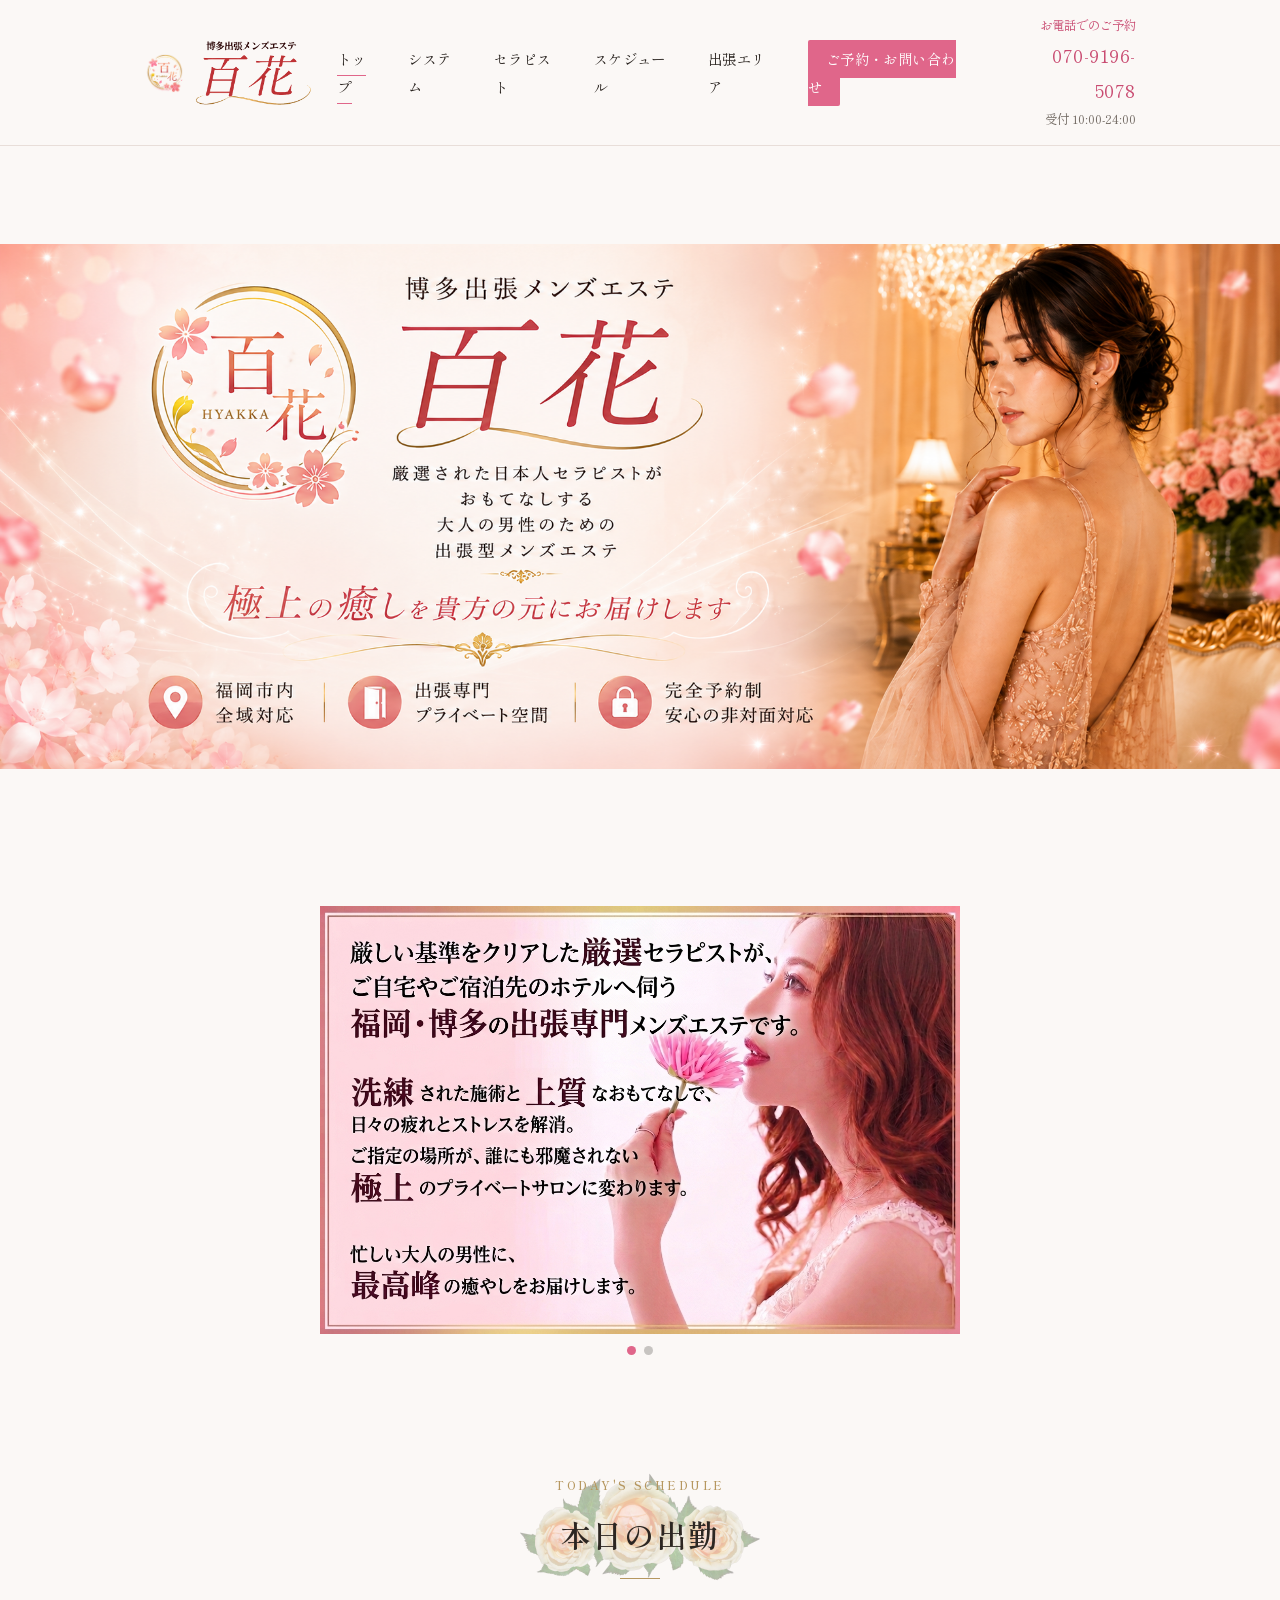
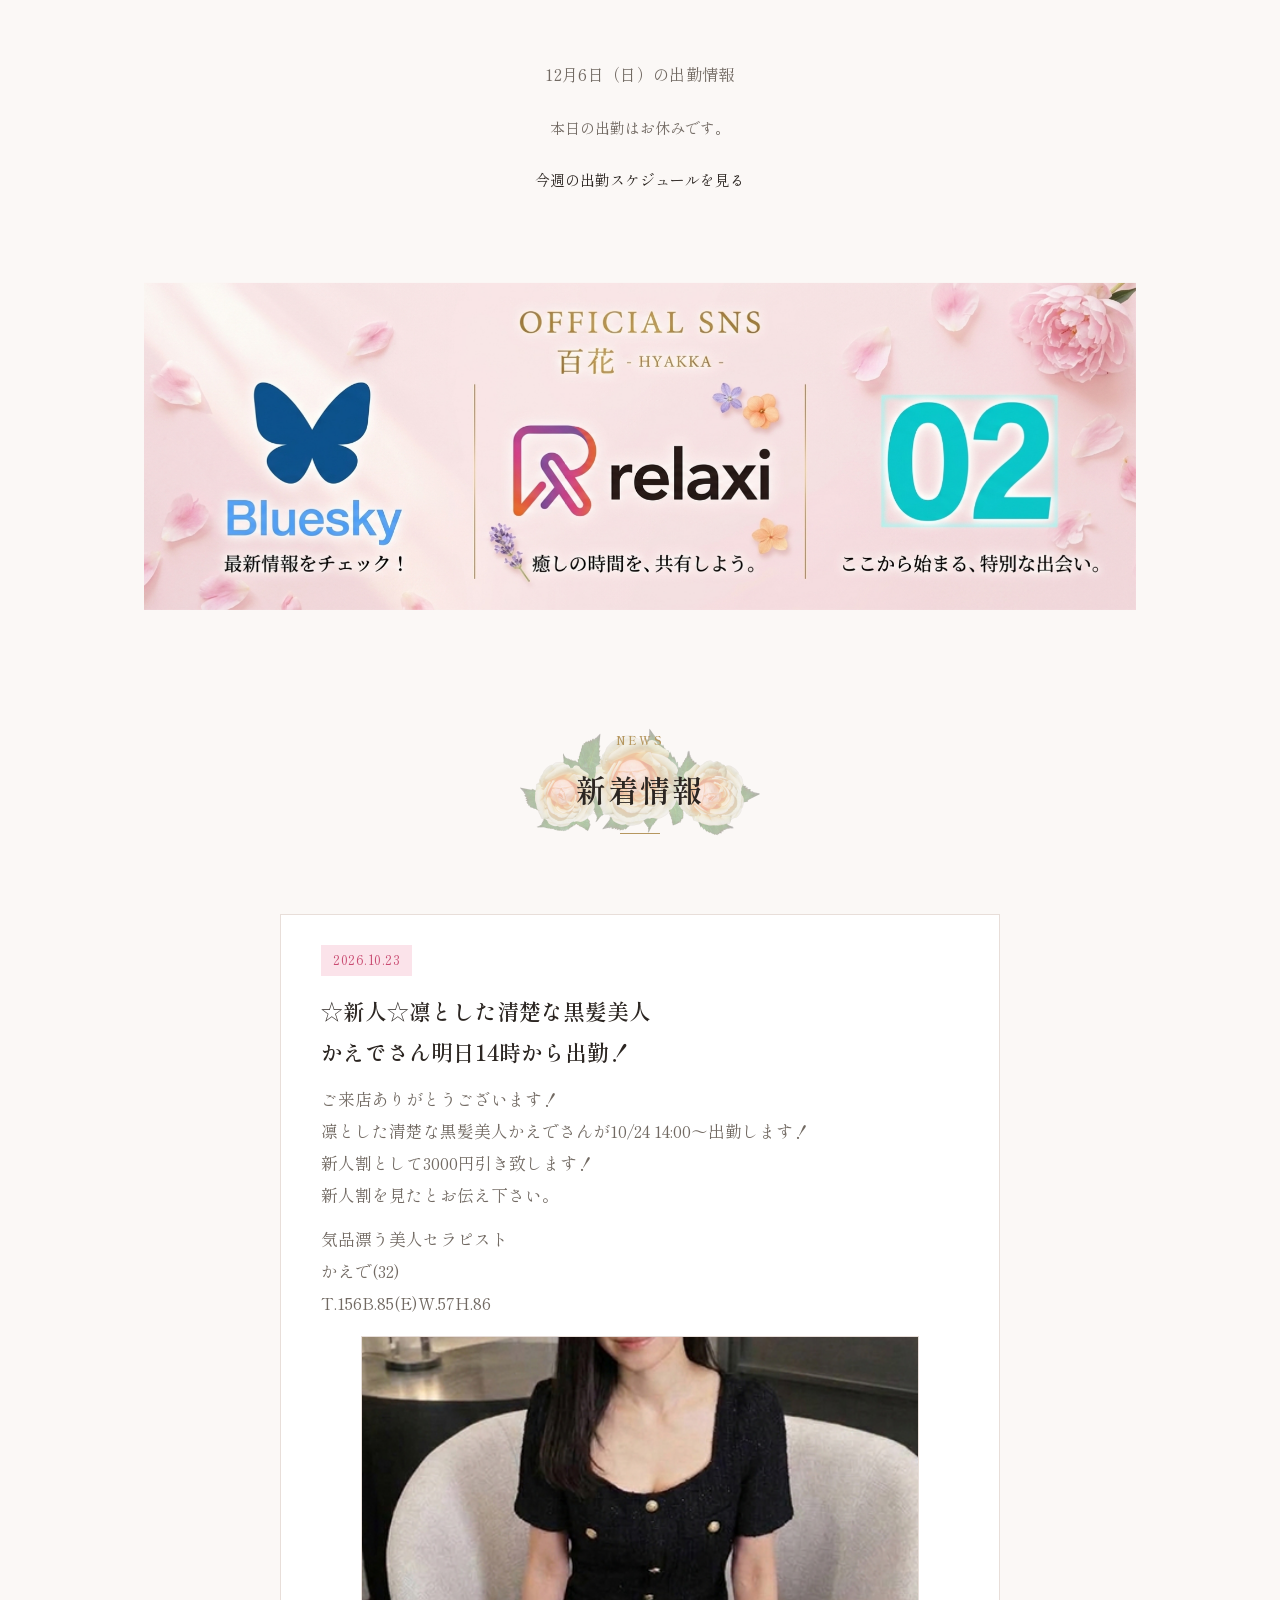
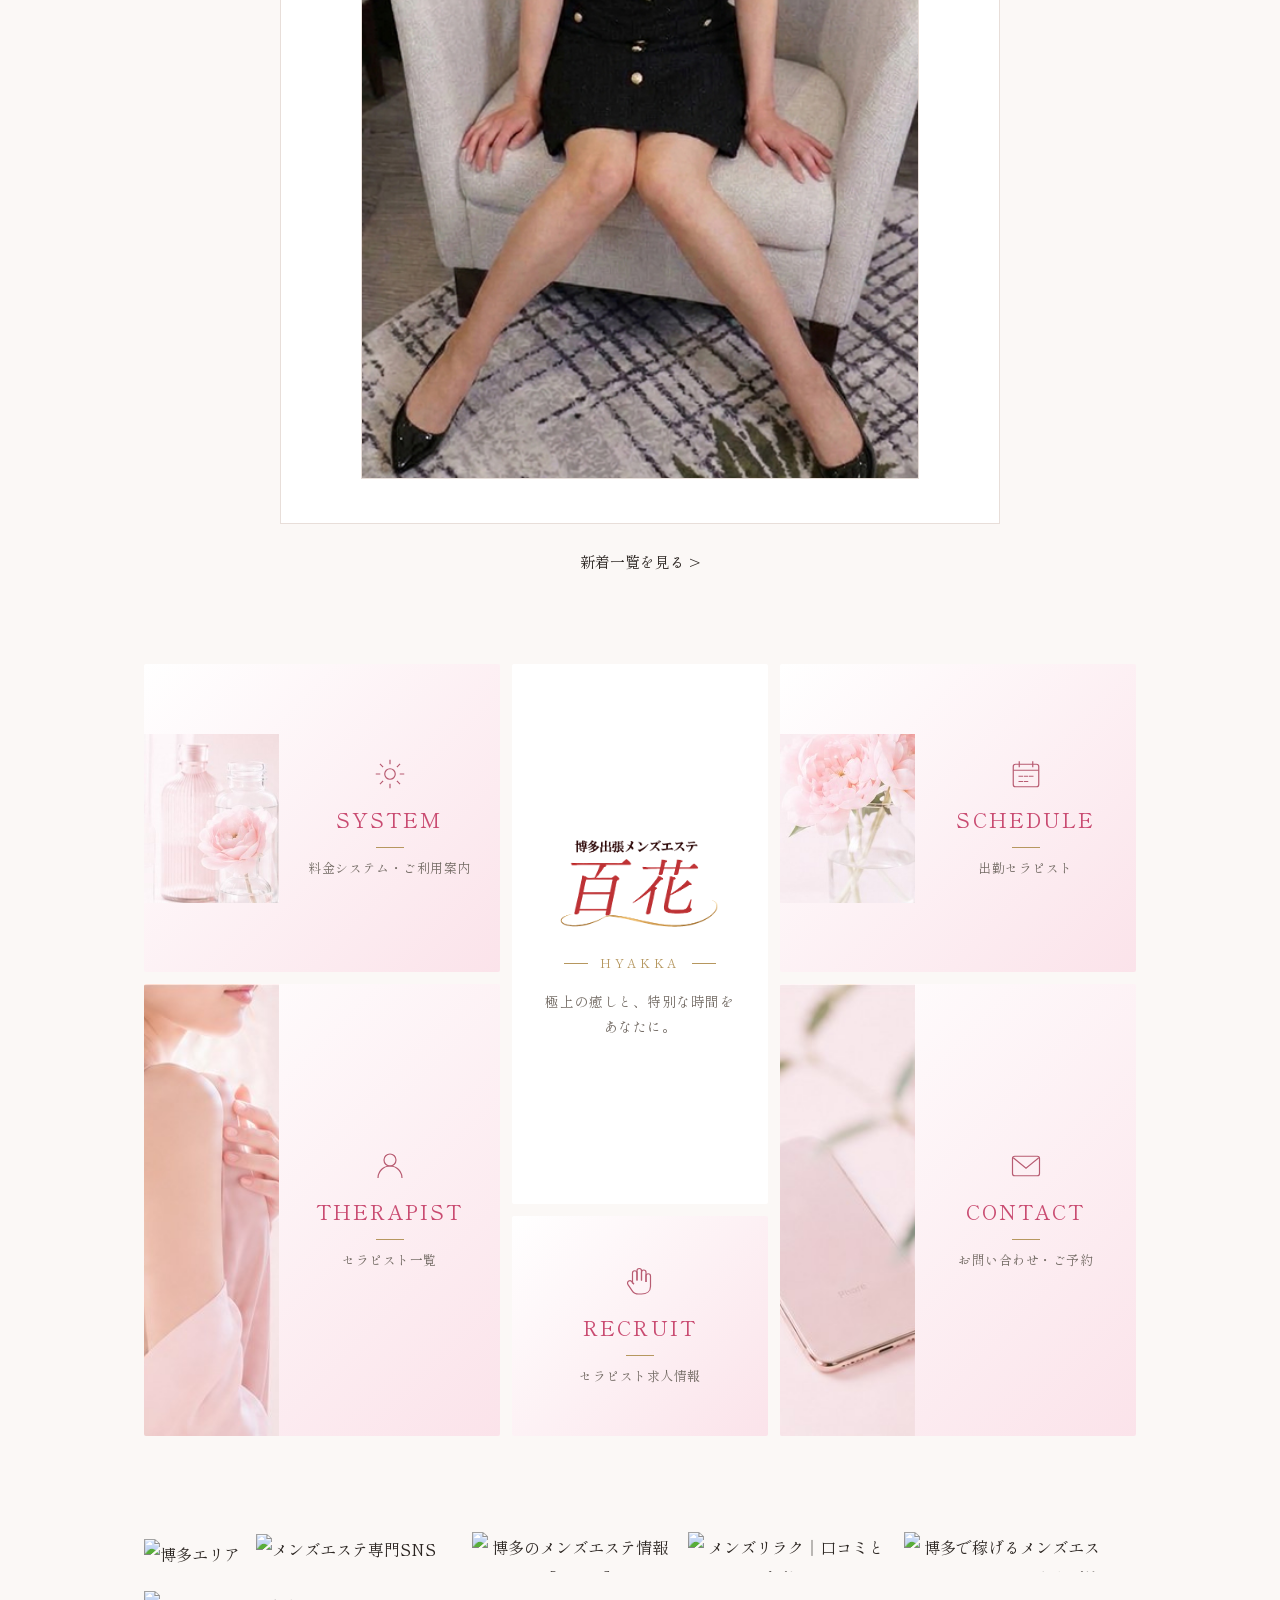
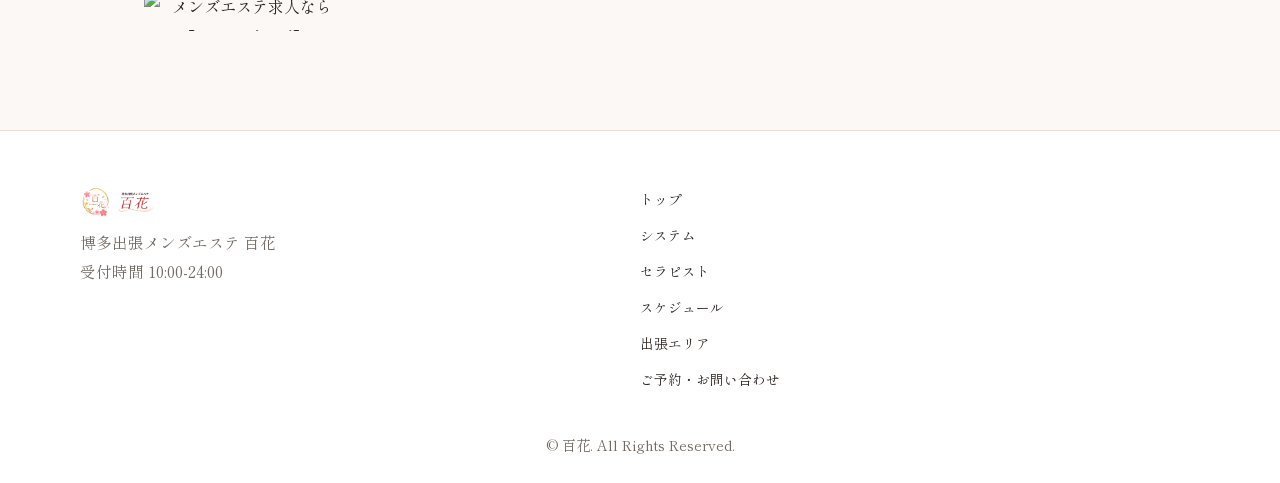
==== commit 1bafeeff: "新着情報 自動更新 2026-11-21 06:10 下げた 2026-11-20 凛とした清楚な黒髪美人かえでさん本日出勤！（エステ魂に表示されていません。ID 54717768） トップページ「☆" ====
--- a/index.html
+++ b/index.html
@@ -194,10 +194,16 @@
 
     <div class="news__list">
       <article class="news-item">
-        <time class="news-item__date" datetime="2026-11-20T18:13">2026.11.20</time>
-        <h3 class="news-item__title">凛とした清楚な黒髪美人かえでさん本日出勤！</h3>
-        <p class="news-item__text">ご来店ありがとうございます！<br>凛とした清楚な黒髪美人かえでさんが出勤します！<br>新人割として3000円引き致します！<br>新人割を見たとお伝え下さい。<br><br>気品漂う美人セラピスト<br>かえで(32)<br>T.156B.85(E)W.57H.86<br>https://estama.jp/shop/51772/cast/986166/</p>
-        <figure class="news-item__img news-item__img--original"><img src="images/news/54717768.jpg" alt="セラピスト（かえで）" width="300" height="300" loading="lazy"></figure>
+        <time class="news-item__date" datetime="2026-10-23T15:06">2026.10.23</time>
+        <h3 class="news-item__title">☆新人☆凛とした清楚な黒髪美人かえでさん明日14時から出勤！</h3>
+        <p class="news-item__text">ご来店ありがとうございます！<br>
+          凛とした清楚な黒髪美人かえでさんが10/24 14:00〜出勤します！<br>
+          新人割として3000円引き致します！<br>
+          新人割を見たとお伝え下さい。</p>
+        <p class="news-item__text">気品漂う美人セラピスト<br>
+          <a href="therapist/06.html">かえで(32)</a><br>
+          T.156B.85(E)W.57H.86</p>
+        <figure class="news-item__img"><img src="images/news/kaede_debut.jpg" alt="新人セラピスト かえで" width="480" height="640" loading="lazy"></figure>
       </article>
     </div>
 
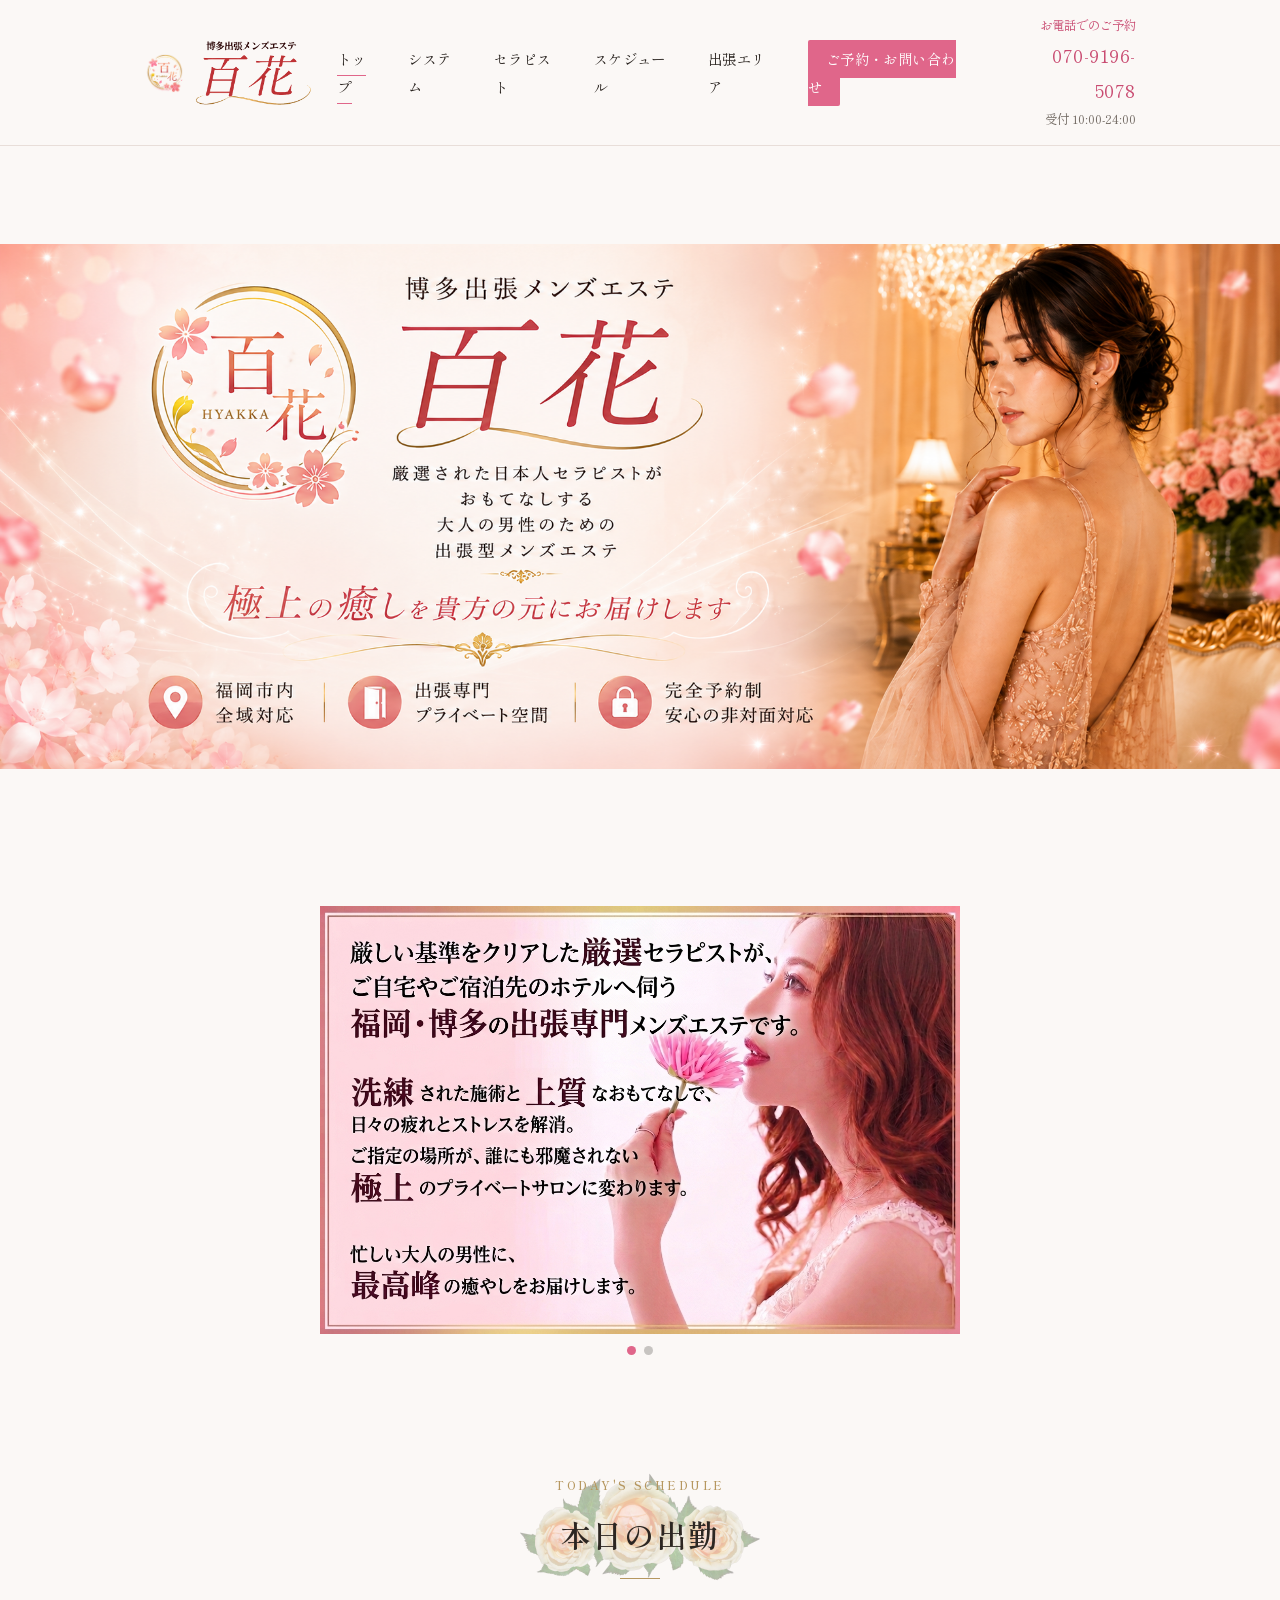
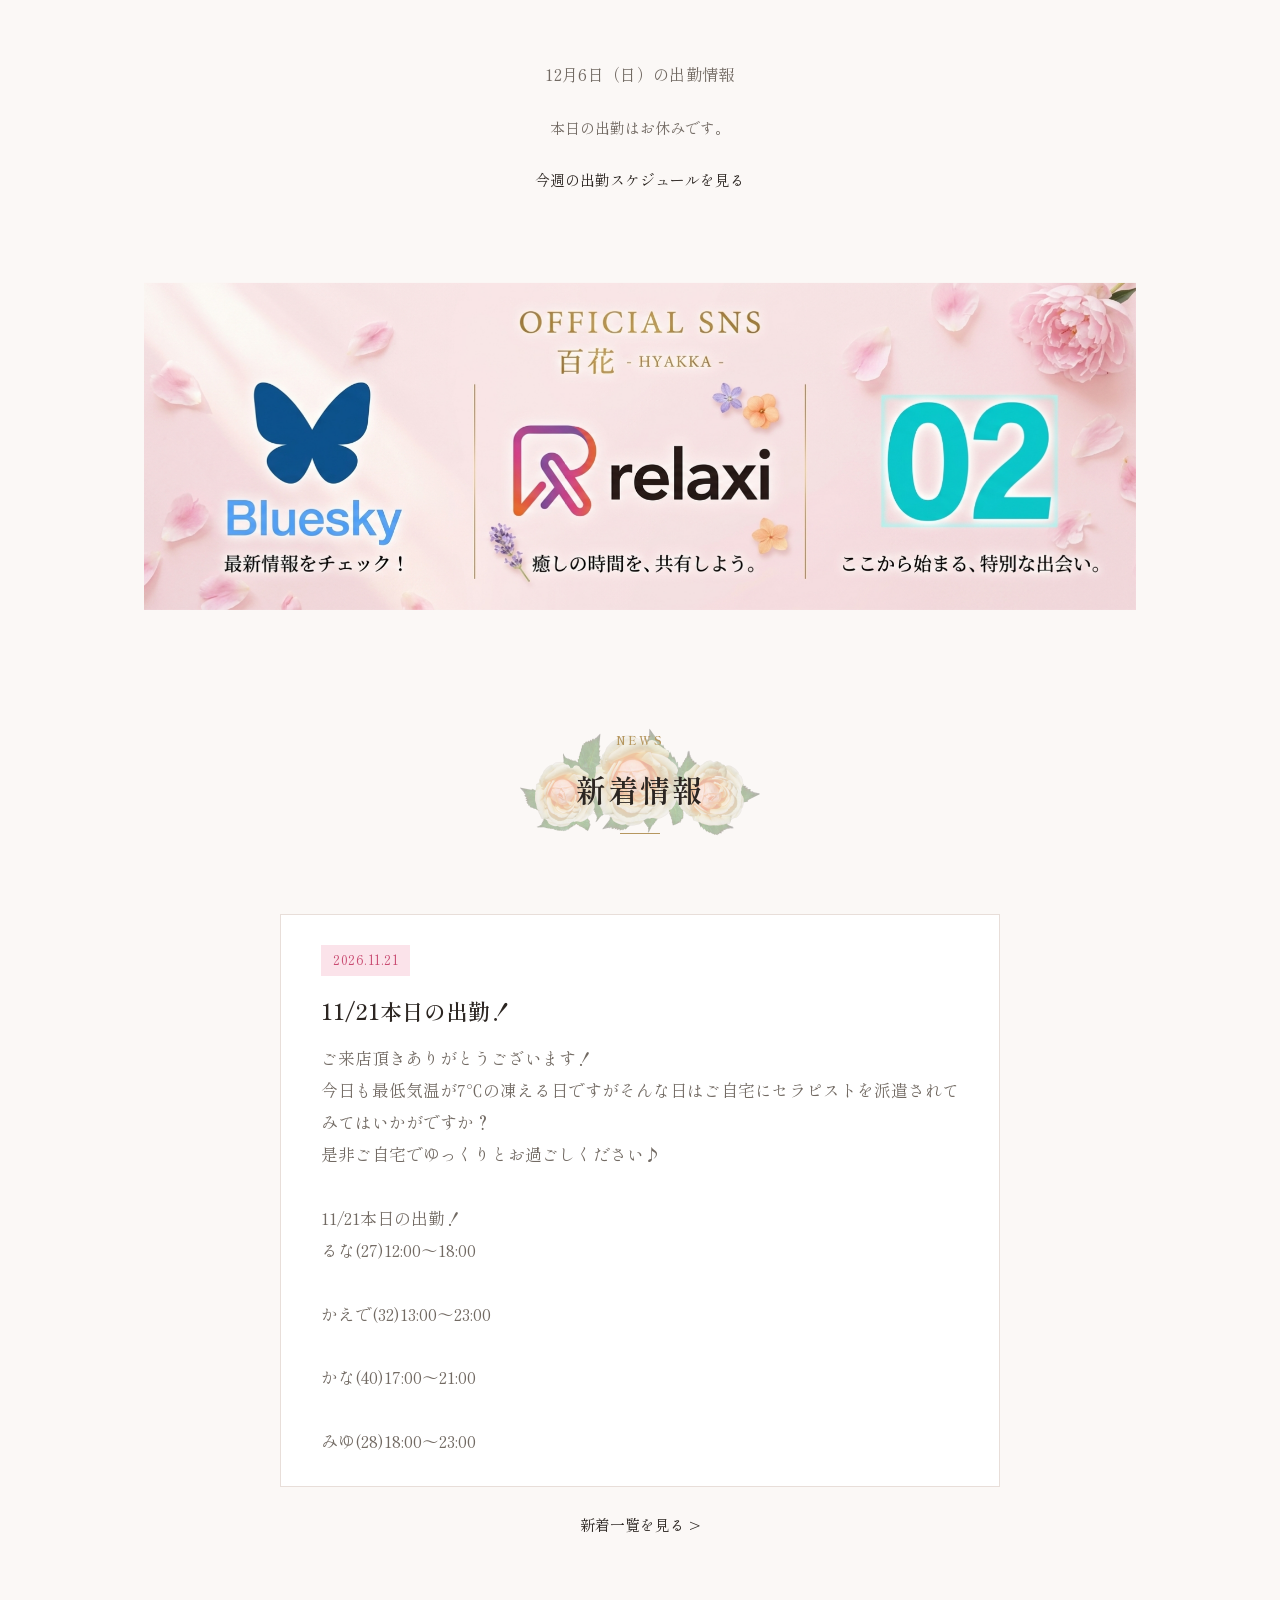
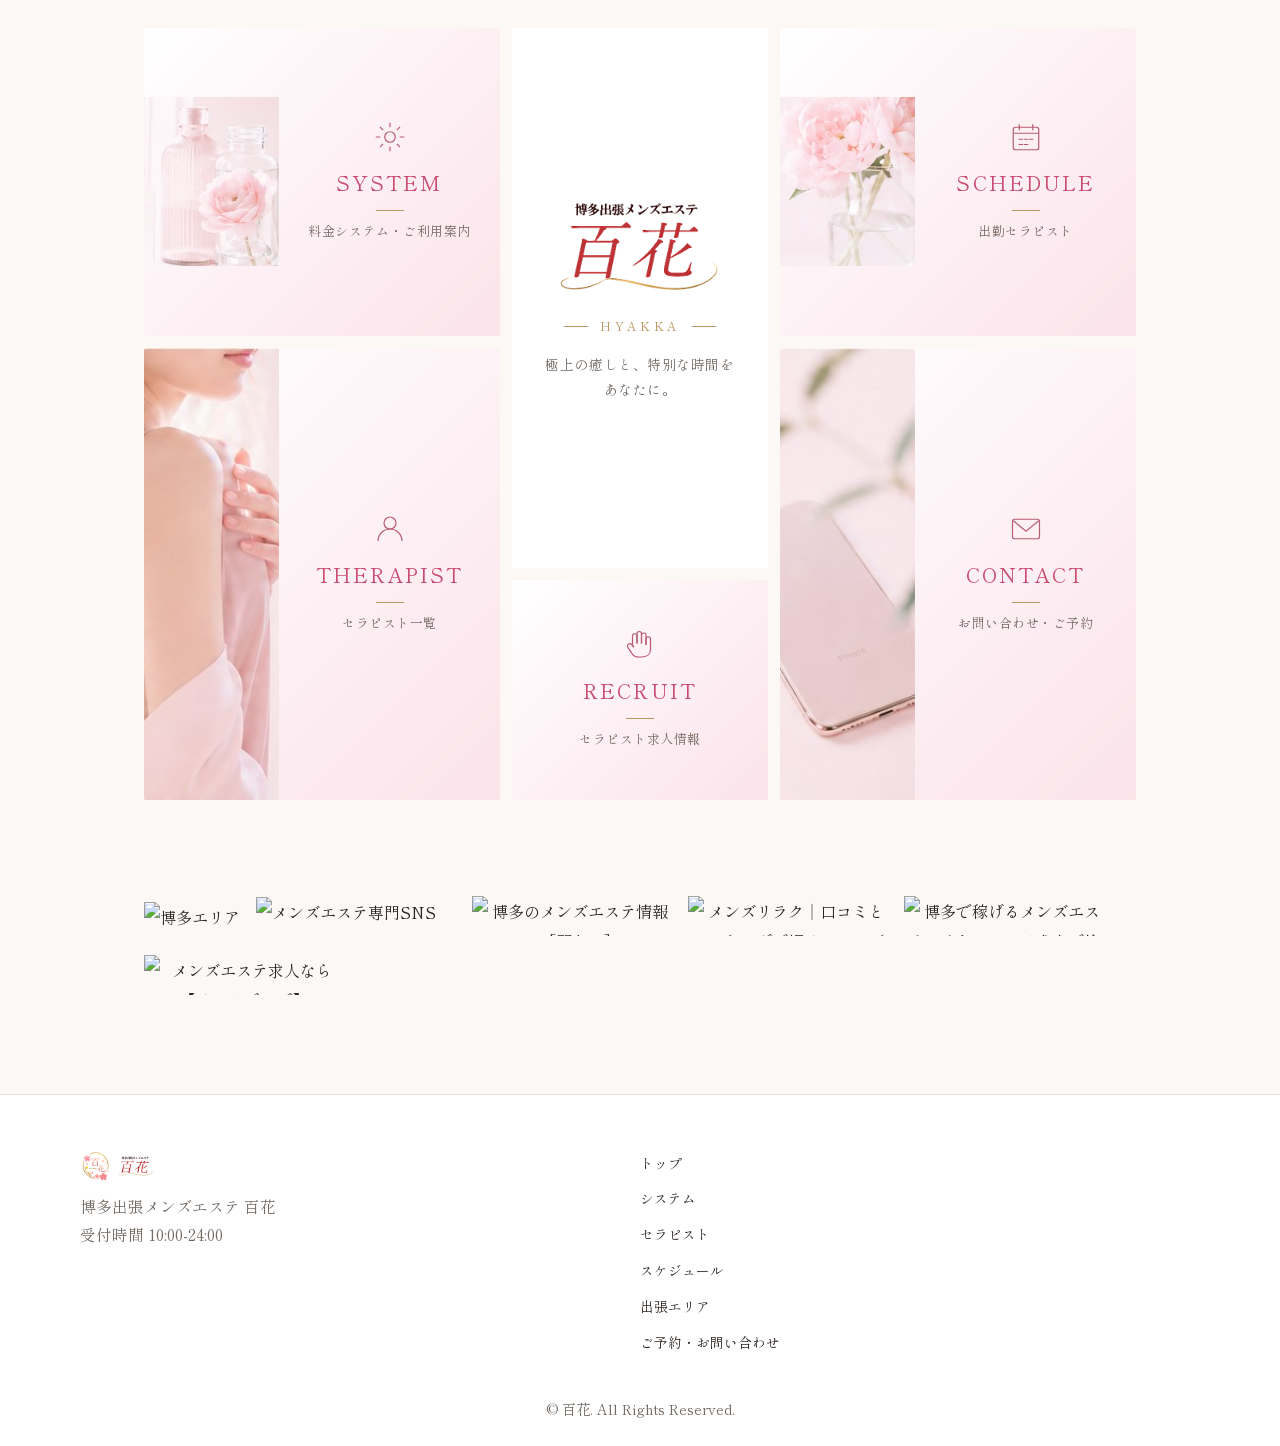
==== commit f45716e7: "新着情報 自動更新 2026-11-21 13:10 追加 2026-11-21 11/21本日の出勤！（ID 54760879） トップページ「11/21本日の出勤！」" ====
--- a/index.html
+++ b/index.html
@@ -194,16 +194,9 @@
 
     <div class="news__list">
       <article class="news-item">
-        <time class="news-item__date" datetime="2026-10-23T15:06">2026.10.23</time>
-        <h3 class="news-item__title">☆新人☆凛とした清楚な黒髪美人かえでさん明日14時から出勤！</h3>
-        <p class="news-item__text">ご来店ありがとうございます！<br>
-          凛とした清楚な黒髪美人かえでさんが10/24 14:00〜出勤します！<br>
-          新人割として3000円引き致します！<br>
-          新人割を見たとお伝え下さい。</p>
-        <p class="news-item__text">気品漂う美人セラピスト<br>
-          <a href="therapist/06.html">かえで(32)</a><br>
-          T.156B.85(E)W.57H.86</p>
-        <figure class="news-item__img"><img src="images/news/kaede_debut.jpg" alt="新人セラピスト かえで" width="480" height="640" loading="lazy"></figure>
+        <time class="news-item__date" datetime="2026-11-21T13:01">2026.11.21</time>
+        <h3 class="news-item__title">11/21本日の出勤！</h3>
+        <p class="news-item__text">ご来店頂きありがとうございます！<br>今日も最低気温が7℃の凍える日ですがそんな日はご自宅にセラピストを派遣されてみてはいかがですか？<br>是非ご自宅でゆっくりとお過ごしください♪<br><br>11/21本日の出勤！<br>るな(27)12:00～18:00<br><br>かえで(32)13:00～23:00<br><br>かな(40)17:00～21:00<br><br>みゆ(28)18:00～23:00</p>
       </article>
     </div>
 
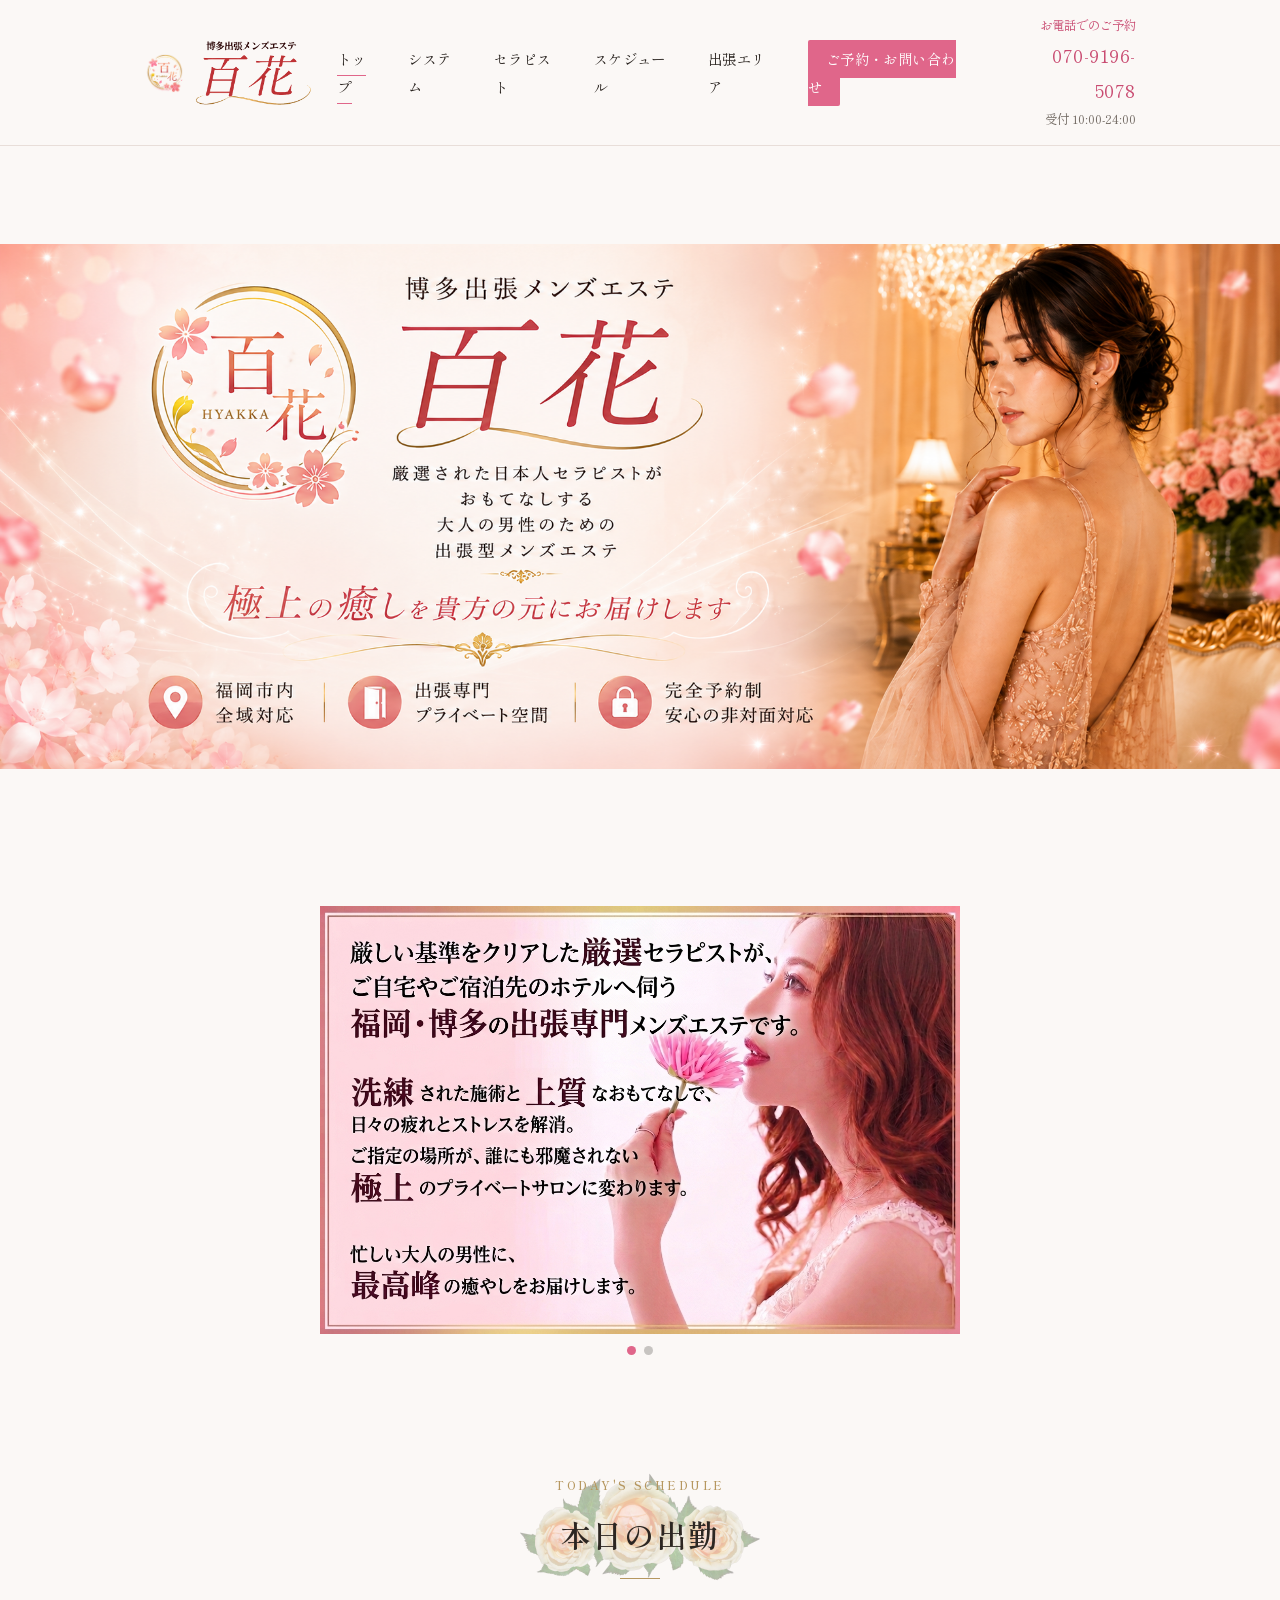
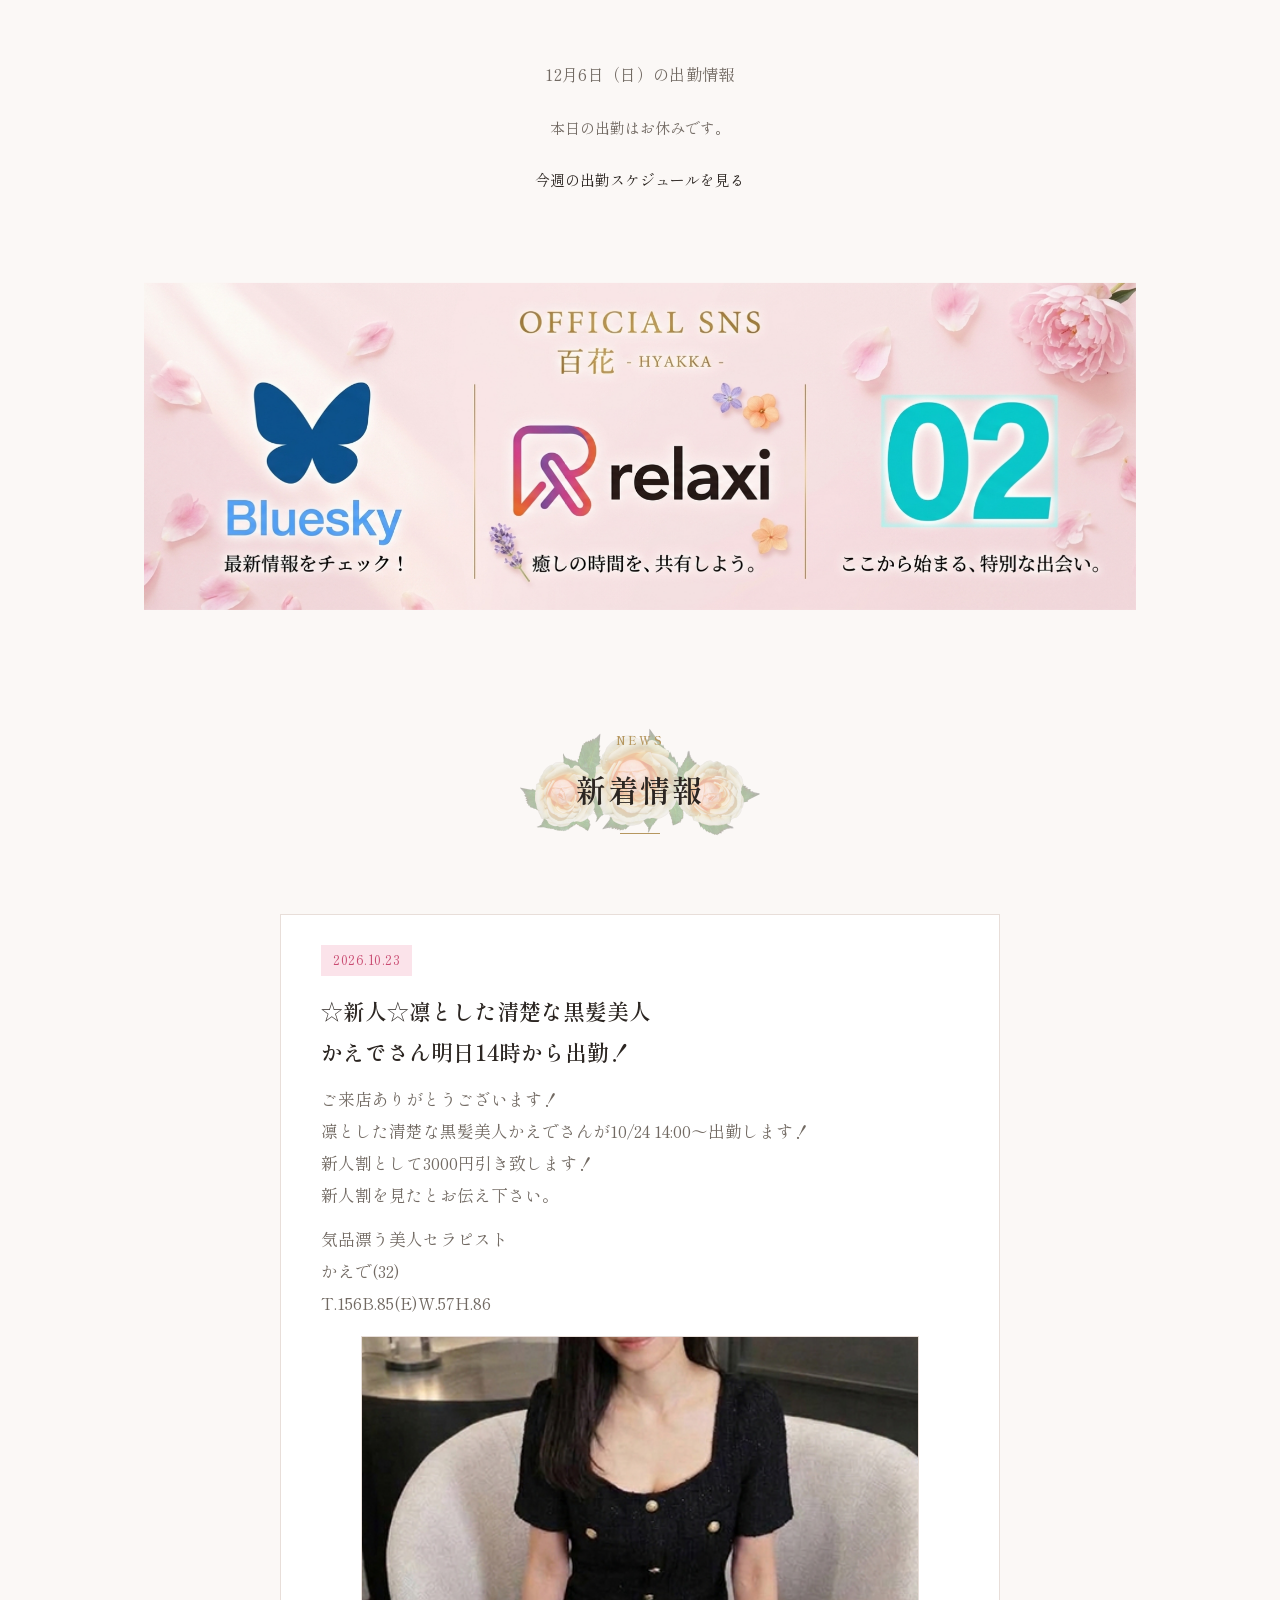
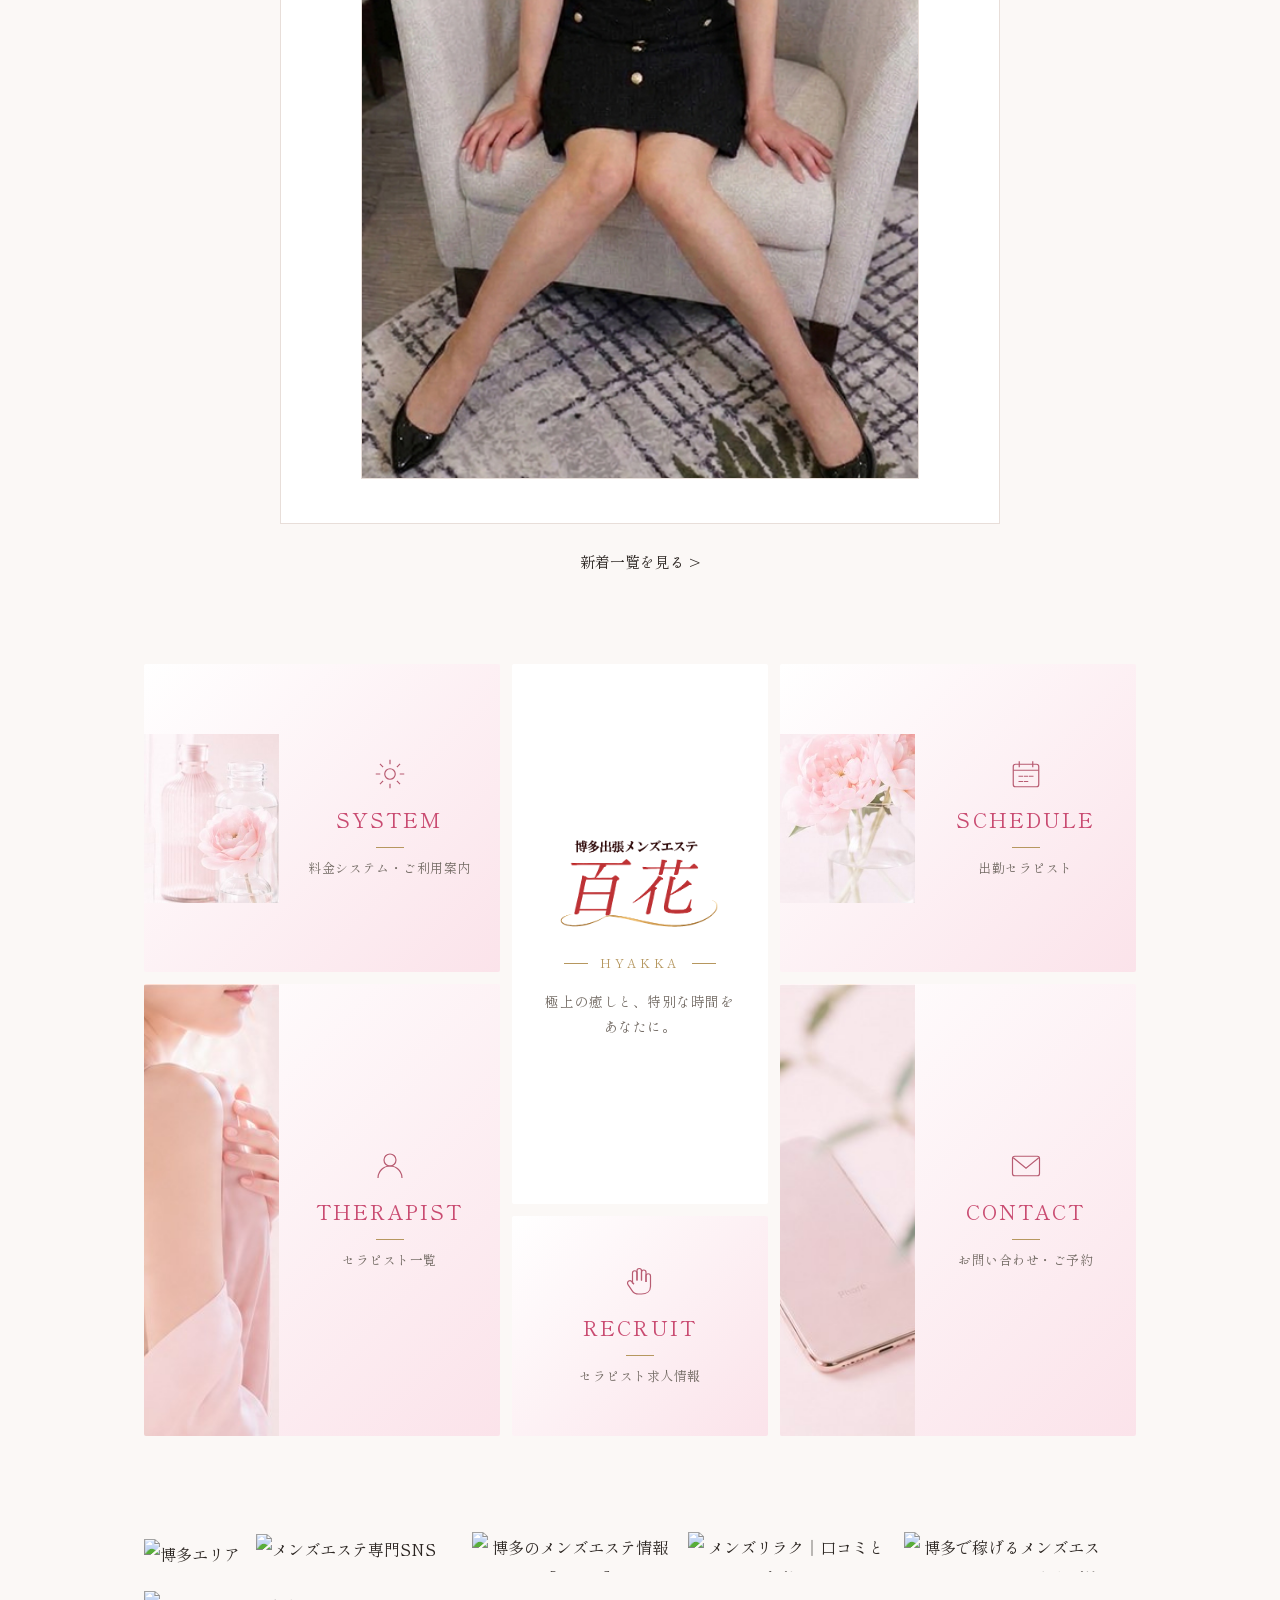
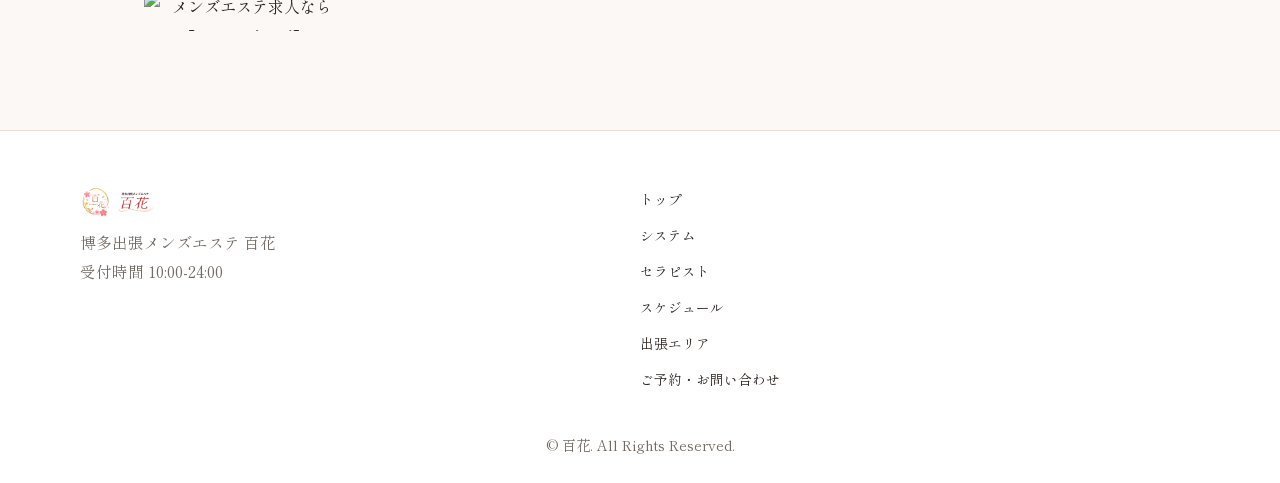
==== commit f031576f: "新着情報 自動更新 2026-11-22 06:10 下げた 2026-11-21 11/21本日の出勤！（エステ魂に表示されていません。ID 54760879） トップページ「☆新人☆凛とした清楚な" ====
--- a/index.html
+++ b/index.html
@@ -194,9 +194,16 @@
 
     <div class="news__list">
       <article class="news-item">
-        <time class="news-item__date" datetime="2026-11-21T13:01">2026.11.21</time>
-        <h3 class="news-item__title">11/21本日の出勤！</h3>
-        <p class="news-item__text">ご来店頂きありがとうございます！<br>今日も最低気温が7℃の凍える日ですがそんな日はご自宅にセラピストを派遣されてみてはいかがですか？<br>是非ご自宅でゆっくりとお過ごしください♪<br><br>11/21本日の出勤！<br>るな(27)12:00～18:00<br><br>かえで(32)13:00～23:00<br><br>かな(40)17:00～21:00<br><br>みゆ(28)18:00～23:00</p>
+        <time class="news-item__date" datetime="2026-10-23T15:06">2026.10.23</time>
+        <h3 class="news-item__title">☆新人☆凛とした清楚な黒髪美人かえでさん明日14時から出勤！</h3>
+        <p class="news-item__text">ご来店ありがとうございます！<br>
+          凛とした清楚な黒髪美人かえでさんが10/24 14:00〜出勤します！<br>
+          新人割として3000円引き致します！<br>
+          新人割を見たとお伝え下さい。</p>
+        <p class="news-item__text">気品漂う美人セラピスト<br>
+          <a href="therapist/06.html">かえで(32)</a><br>
+          T.156B.85(E)W.57H.86</p>
+        <figure class="news-item__img"><img src="images/news/kaede_debut.jpg" alt="新人セラピスト かえで" width="480" height="640" loading="lazy"></figure>
       </article>
     </div>
 
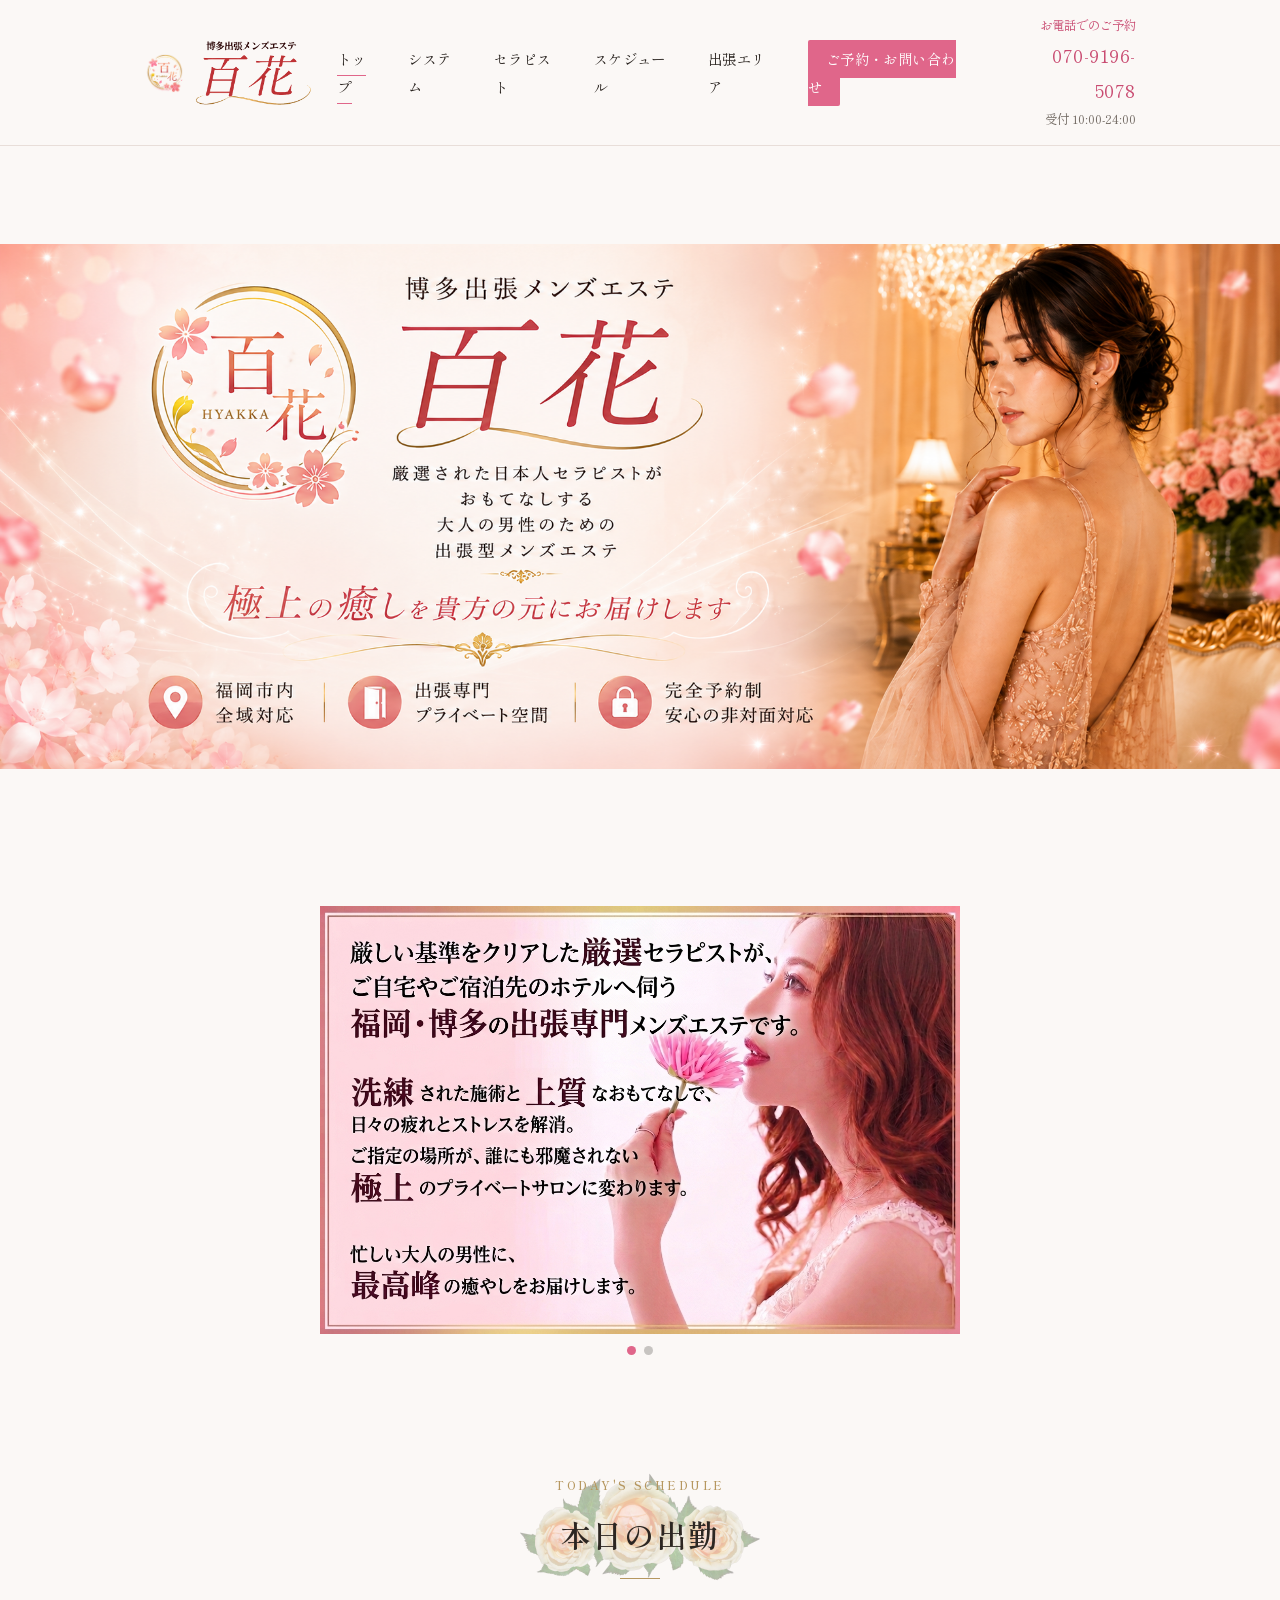
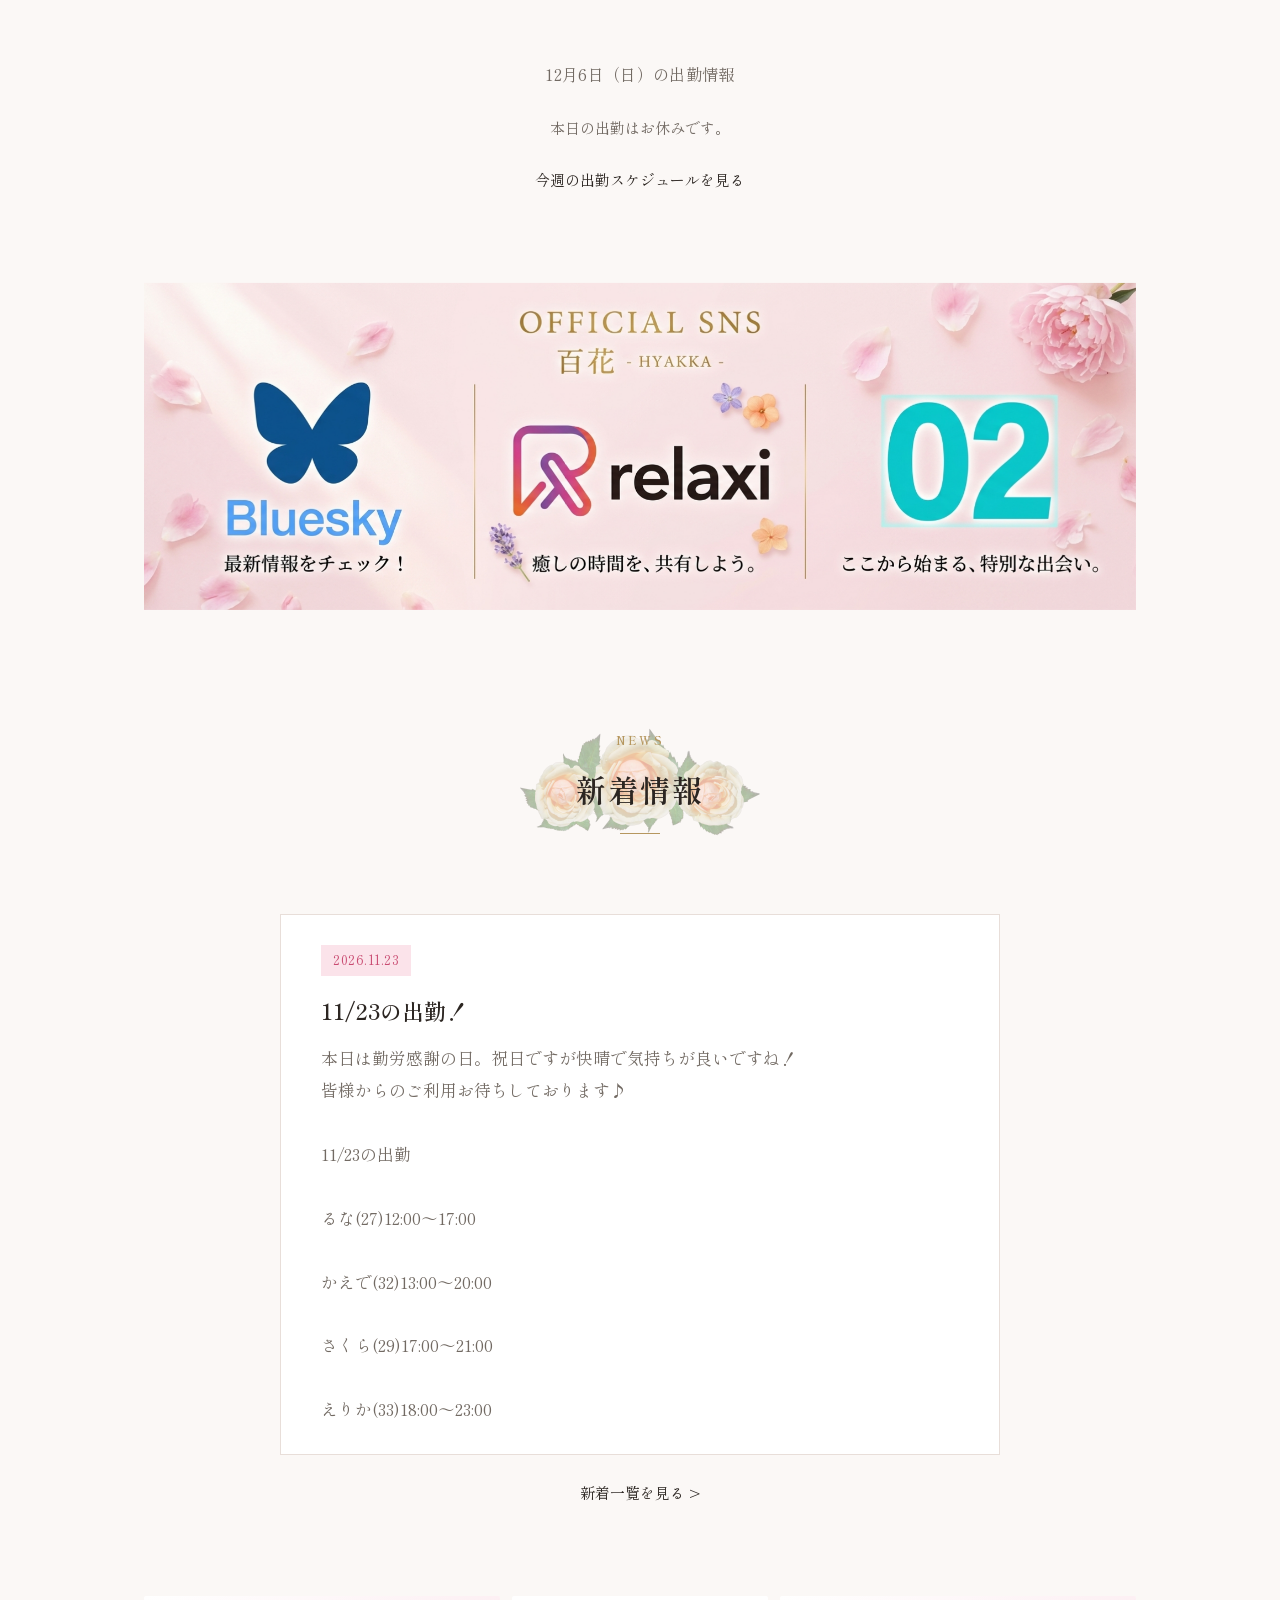
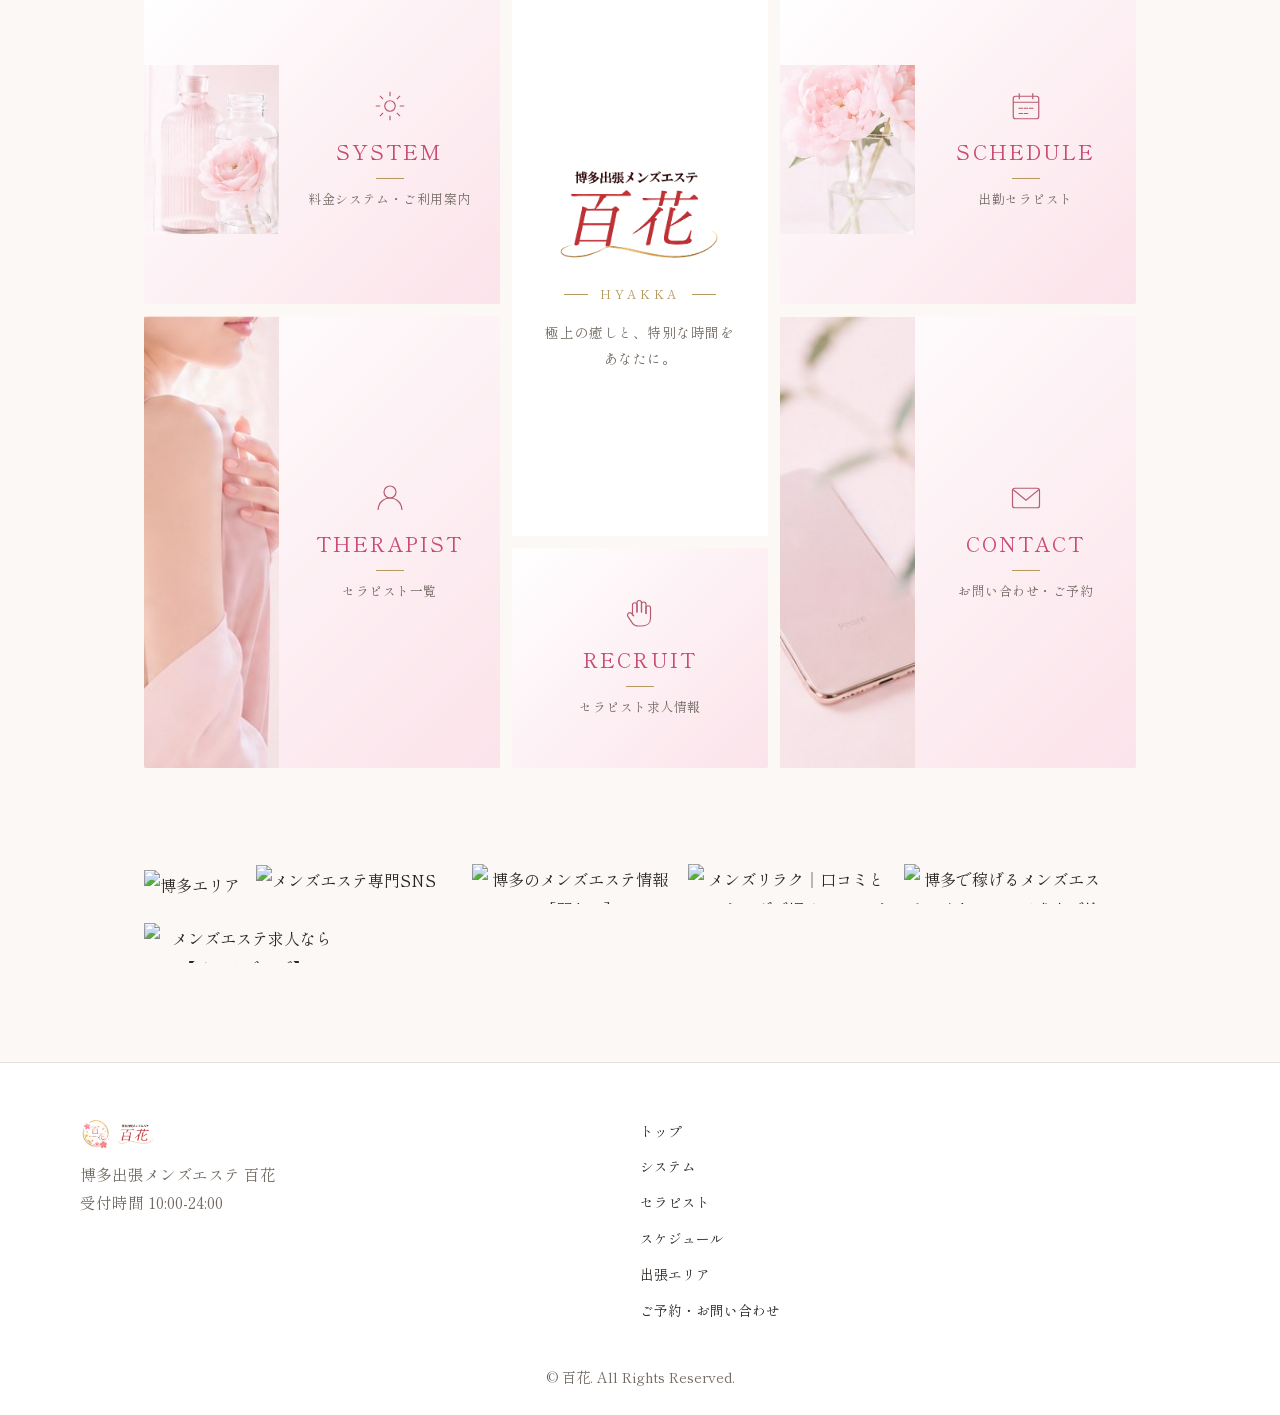
==== commit 6ce73135: "新着情報 自動更新 2026-11-23 12:35 追加 2026-11-23 11/23の出勤！（ID 54878293） トップページ「11/23の出勤！」" ====
--- a/index.html
+++ b/index.html
@@ -194,16 +194,9 @@
 
     <div class="news__list">
       <article class="news-item">
-        <time class="news-item__date" datetime="2026-10-23T15:06">2026.10.23</time>
-        <h3 class="news-item__title">☆新人☆凛とした清楚な黒髪美人かえでさん明日14時から出勤！</h3>
-        <p class="news-item__text">ご来店ありがとうございます！<br>
-          凛とした清楚な黒髪美人かえでさんが10/24 14:00〜出勤します！<br>
-          新人割として3000円引き致します！<br>
-          新人割を見たとお伝え下さい。</p>
-        <p class="news-item__text">気品漂う美人セラピスト<br>
-          <a href="therapist/06.html">かえで(32)</a><br>
-          T.156B.85(E)W.57H.86</p>
-        <figure class="news-item__img"><img src="images/news/kaede_debut.jpg" alt="新人セラピスト かえで" width="480" height="640" loading="lazy"></figure>
+        <time class="news-item__date" datetime="2026-11-23T12:30">2026.11.23</time>
+        <h3 class="news-item__title">11/23の出勤！</h3>
+        <p class="news-item__text">本日は勤労感謝の日。祝日ですが快晴で気持ちが良いですね！<br>皆様からのご利用お待ちしております♪<br><br>11/23の出勤<br><br>るな(27)12:00～17:00<br><br>かえで(32)13:00～20:00<br><br>さくら(29)17:00～21:00<br><br>えりか(33)18:00～23:00</p>
       </article>
     </div>
 
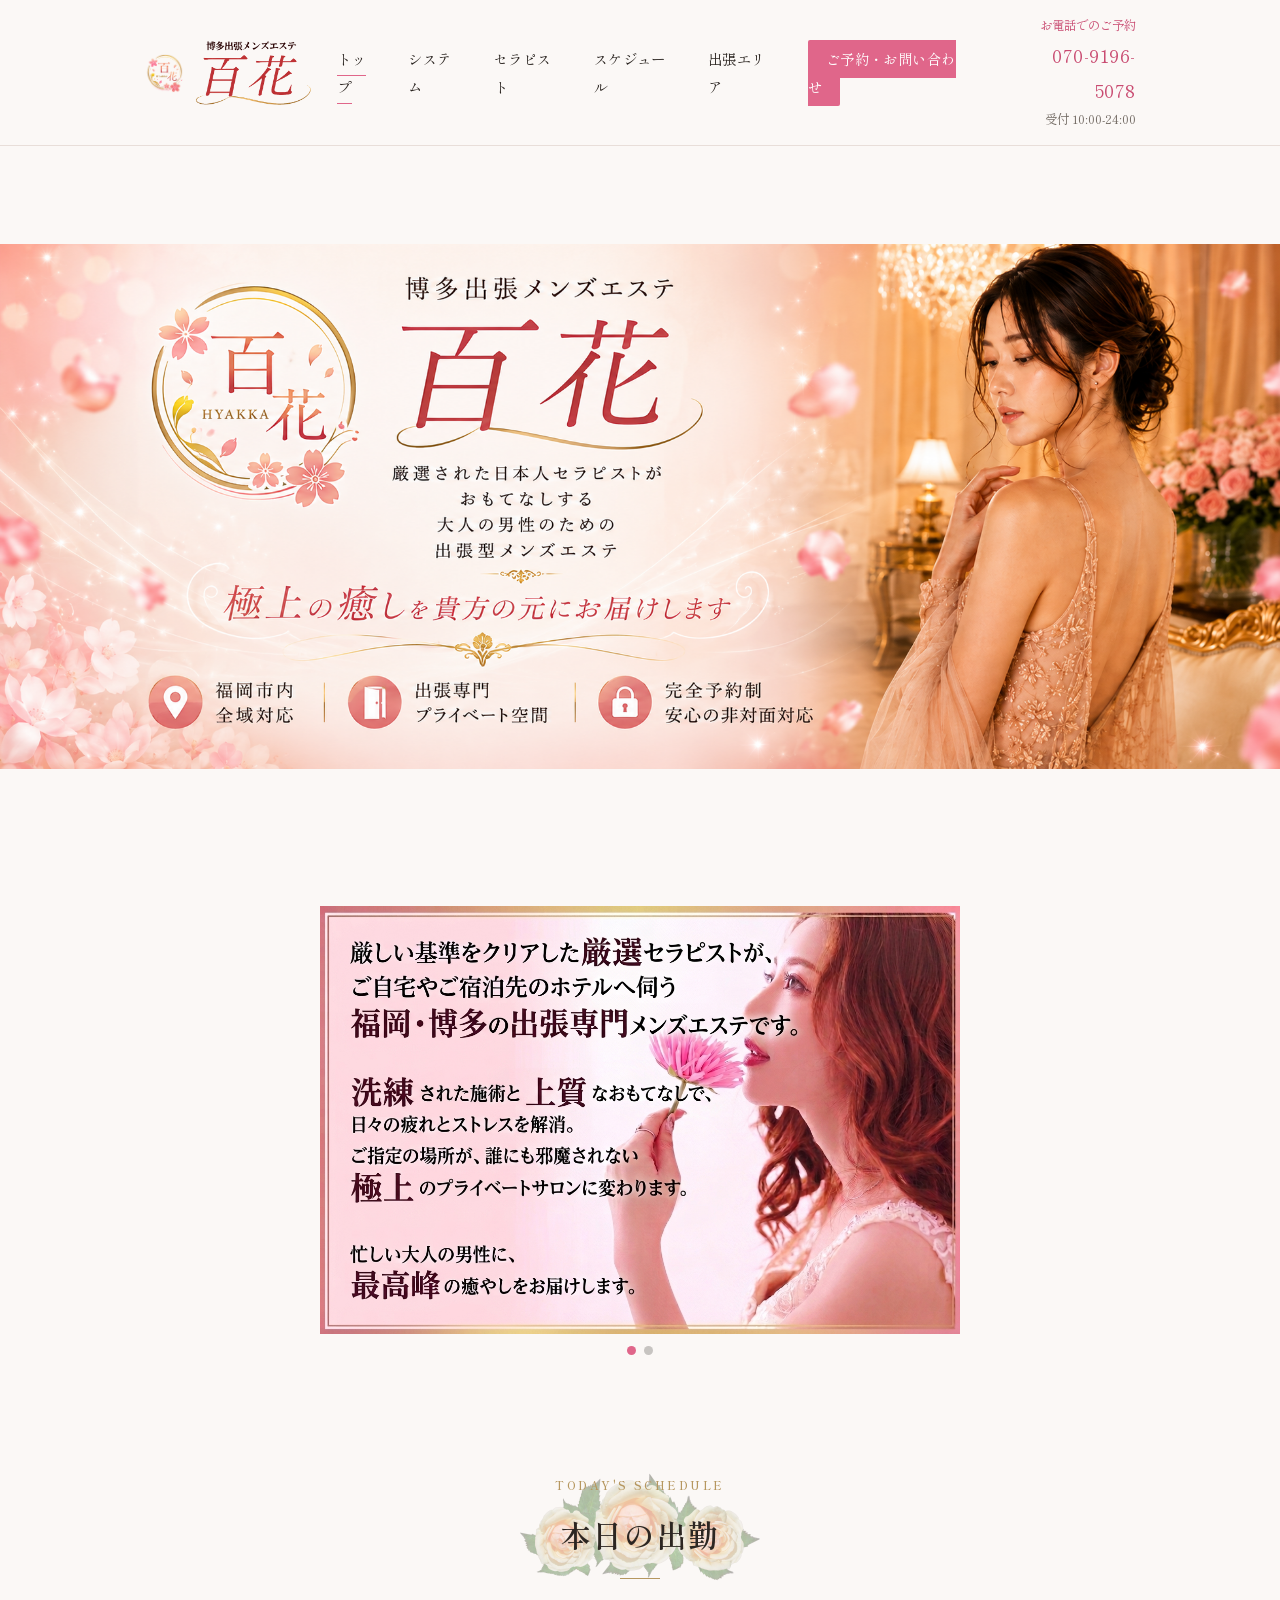
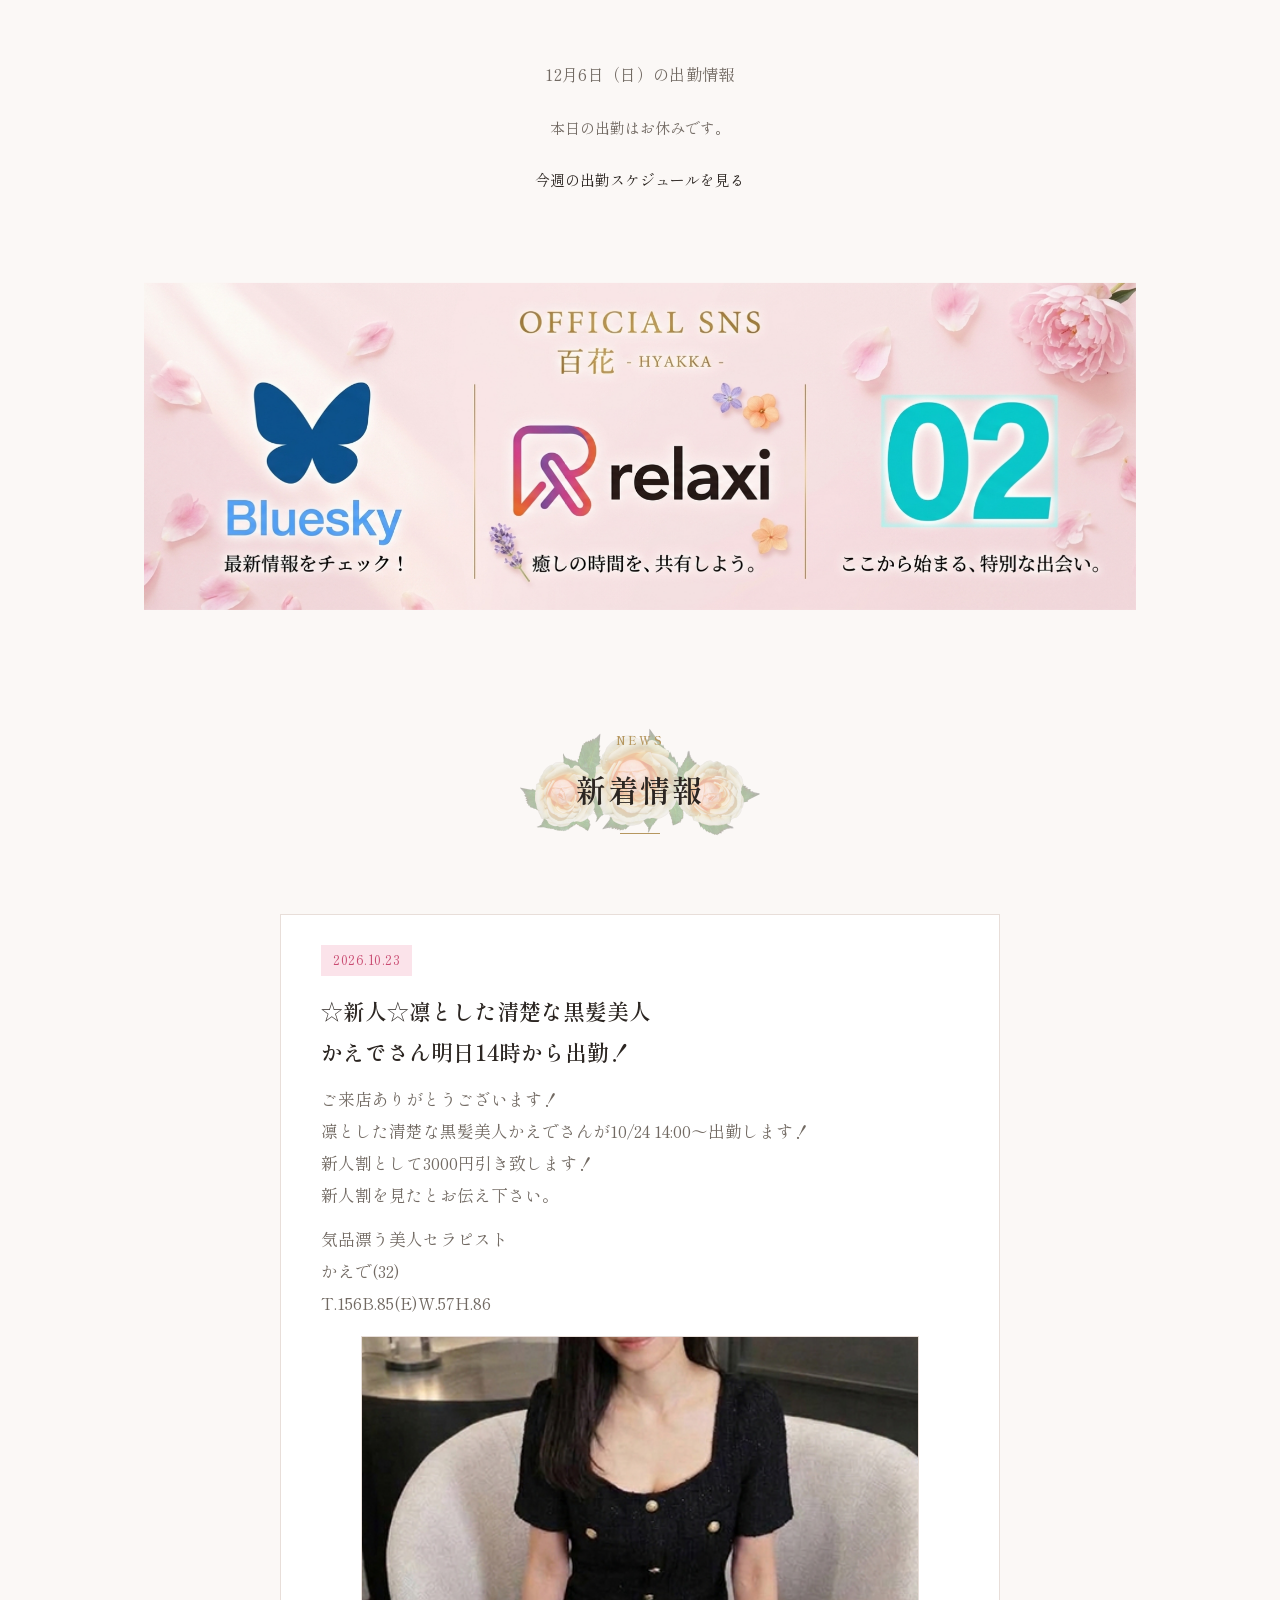
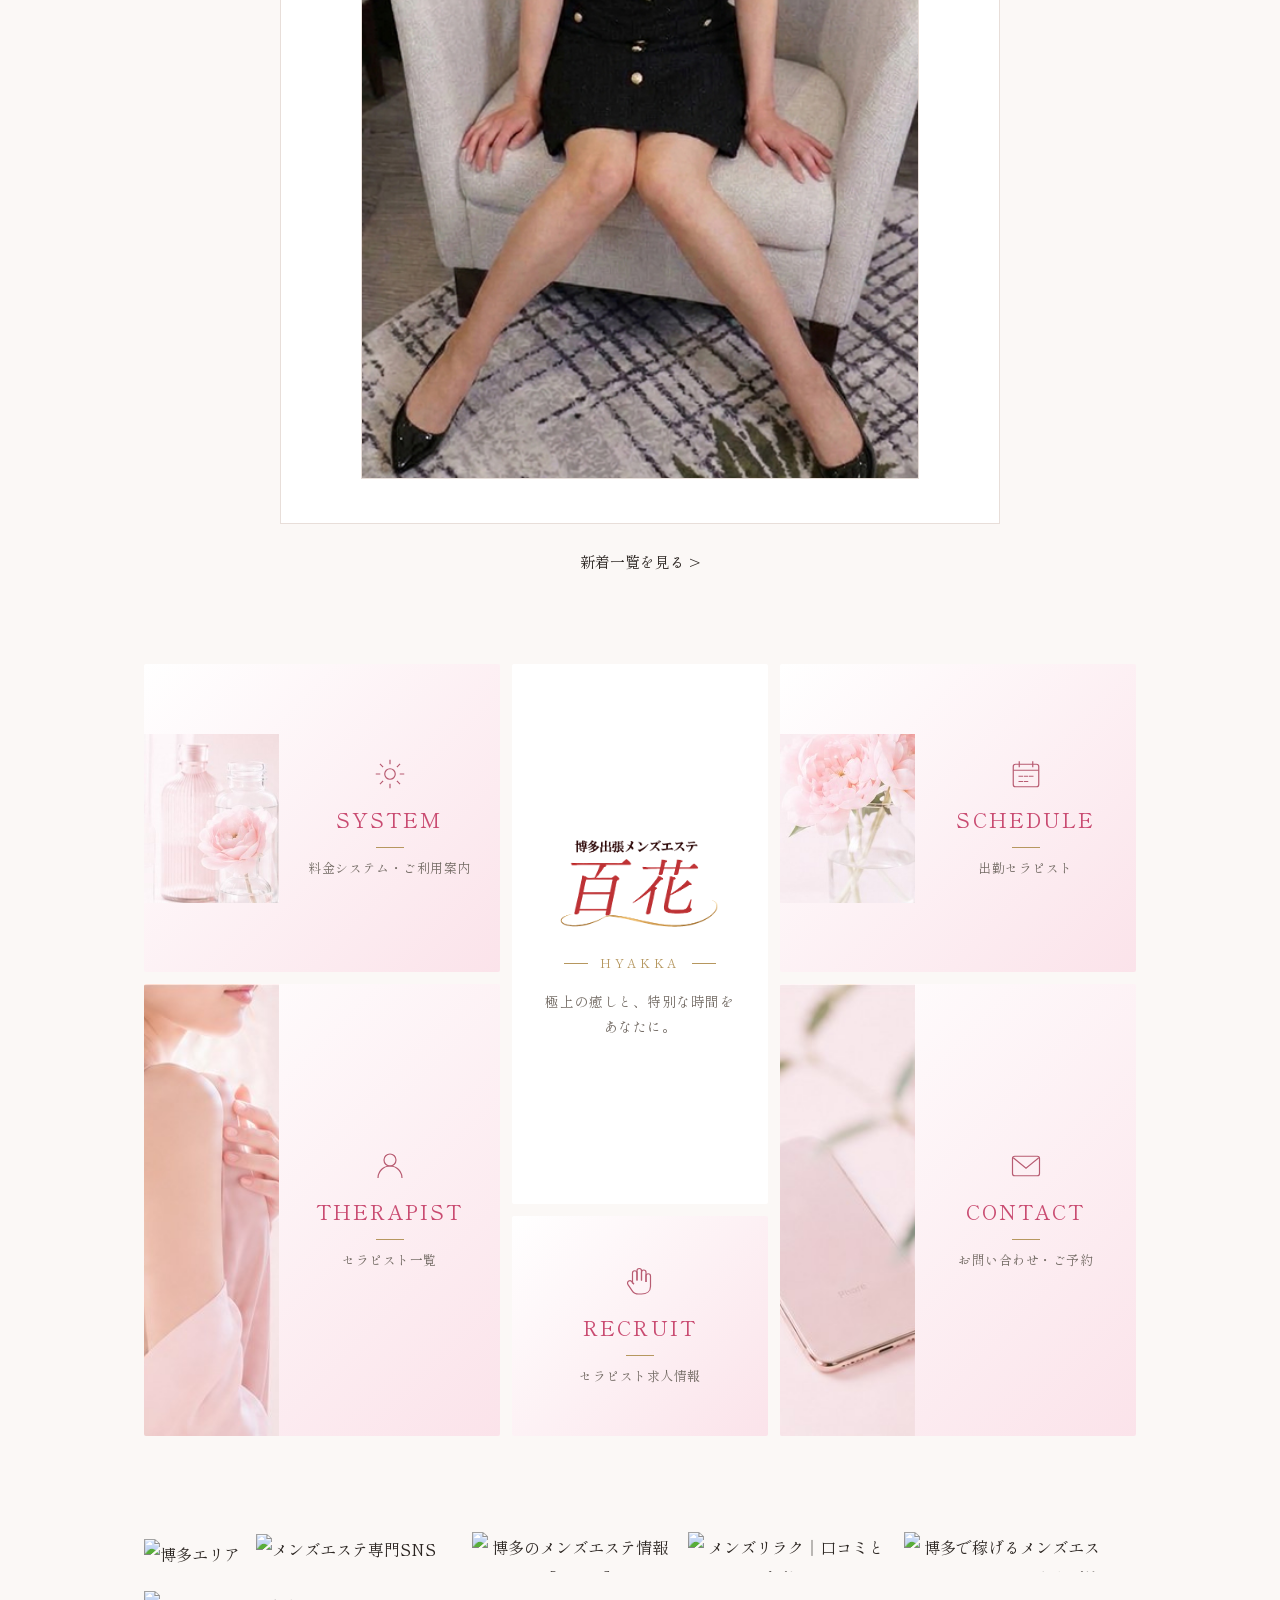
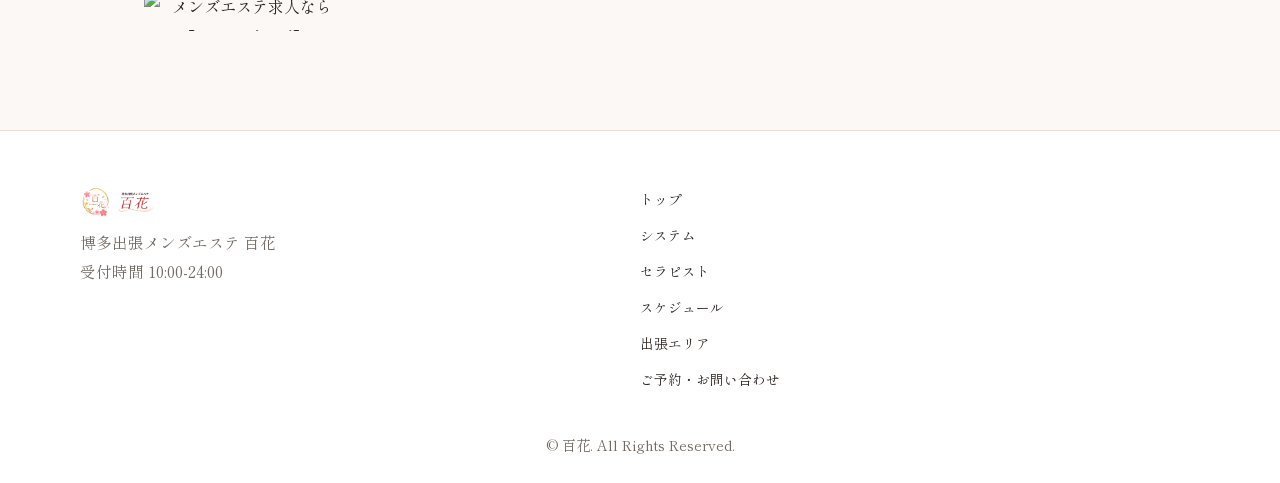
==== commit 5ff99692: "新着情報 自動更新 2026-11-24 06:10 下げた 2026-11-23 11/23の出勤！（エステ魂に表示されていません。ID 54878293） トップページ「☆新人☆凛とした清楚な黒髪" ====
--- a/index.html
+++ b/index.html
@@ -194,9 +194,16 @@
 
     <div class="news__list">
       <article class="news-item">
-        <time class="news-item__date" datetime="2026-11-23T12:30">2026.11.23</time>
-        <h3 class="news-item__title">11/23の出勤！</h3>
-        <p class="news-item__text">本日は勤労感謝の日。祝日ですが快晴で気持ちが良いですね！<br>皆様からのご利用お待ちしております♪<br><br>11/23の出勤<br><br>るな(27)12:00～17:00<br><br>かえで(32)13:00～20:00<br><br>さくら(29)17:00～21:00<br><br>えりか(33)18:00～23:00</p>
+        <time class="news-item__date" datetime="2026-10-23T15:06">2026.10.23</time>
+        <h3 class="news-item__title">☆新人☆凛とした清楚な黒髪美人かえでさん明日14時から出勤！</h3>
+        <p class="news-item__text">ご来店ありがとうございます！<br>
+          凛とした清楚な黒髪美人かえでさんが10/24 14:00〜出勤します！<br>
+          新人割として3000円引き致します！<br>
+          新人割を見たとお伝え下さい。</p>
+        <p class="news-item__text">気品漂う美人セラピスト<br>
+          <a href="therapist/06.html">かえで(32)</a><br>
+          T.156B.85(E)W.57H.86</p>
+        <figure class="news-item__img"><img src="images/news/kaede_debut.jpg" alt="新人セラピスト かえで" width="480" height="640" loading="lazy"></figure>
       </article>
     </div>
 
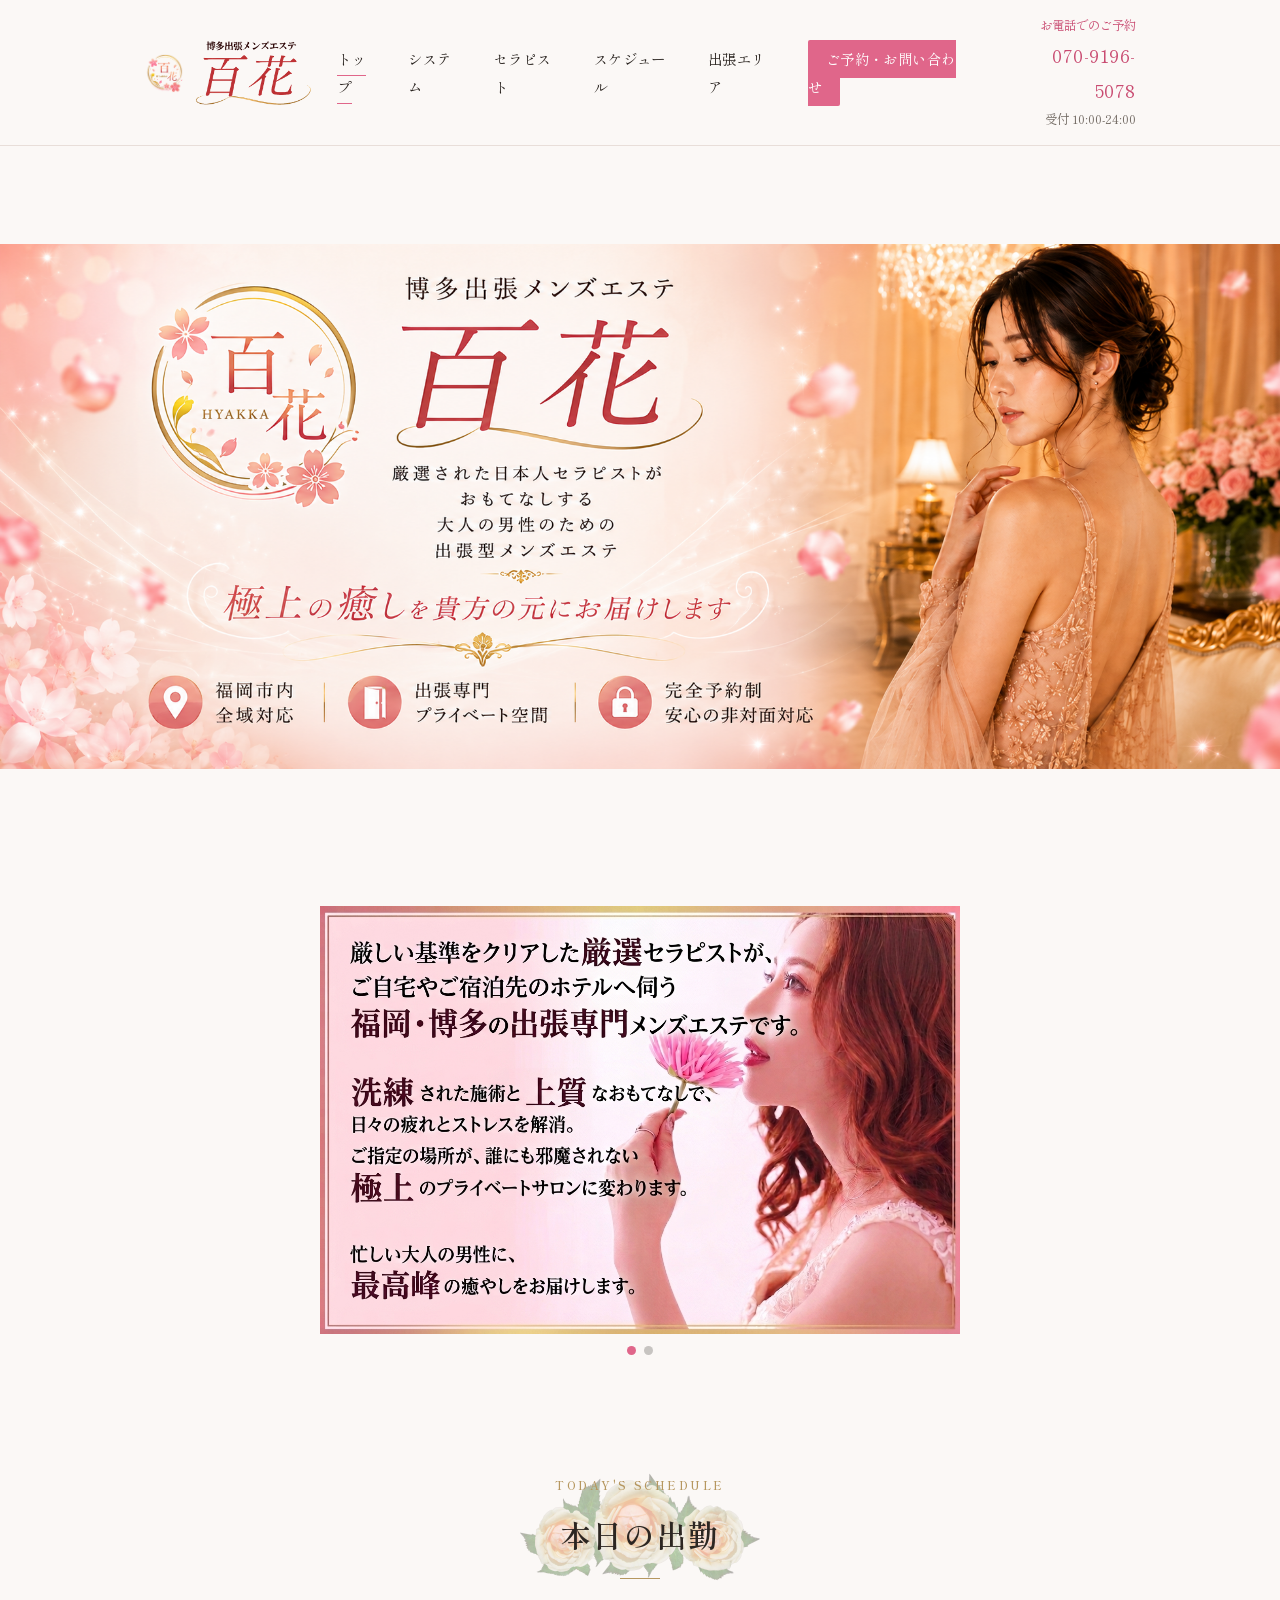
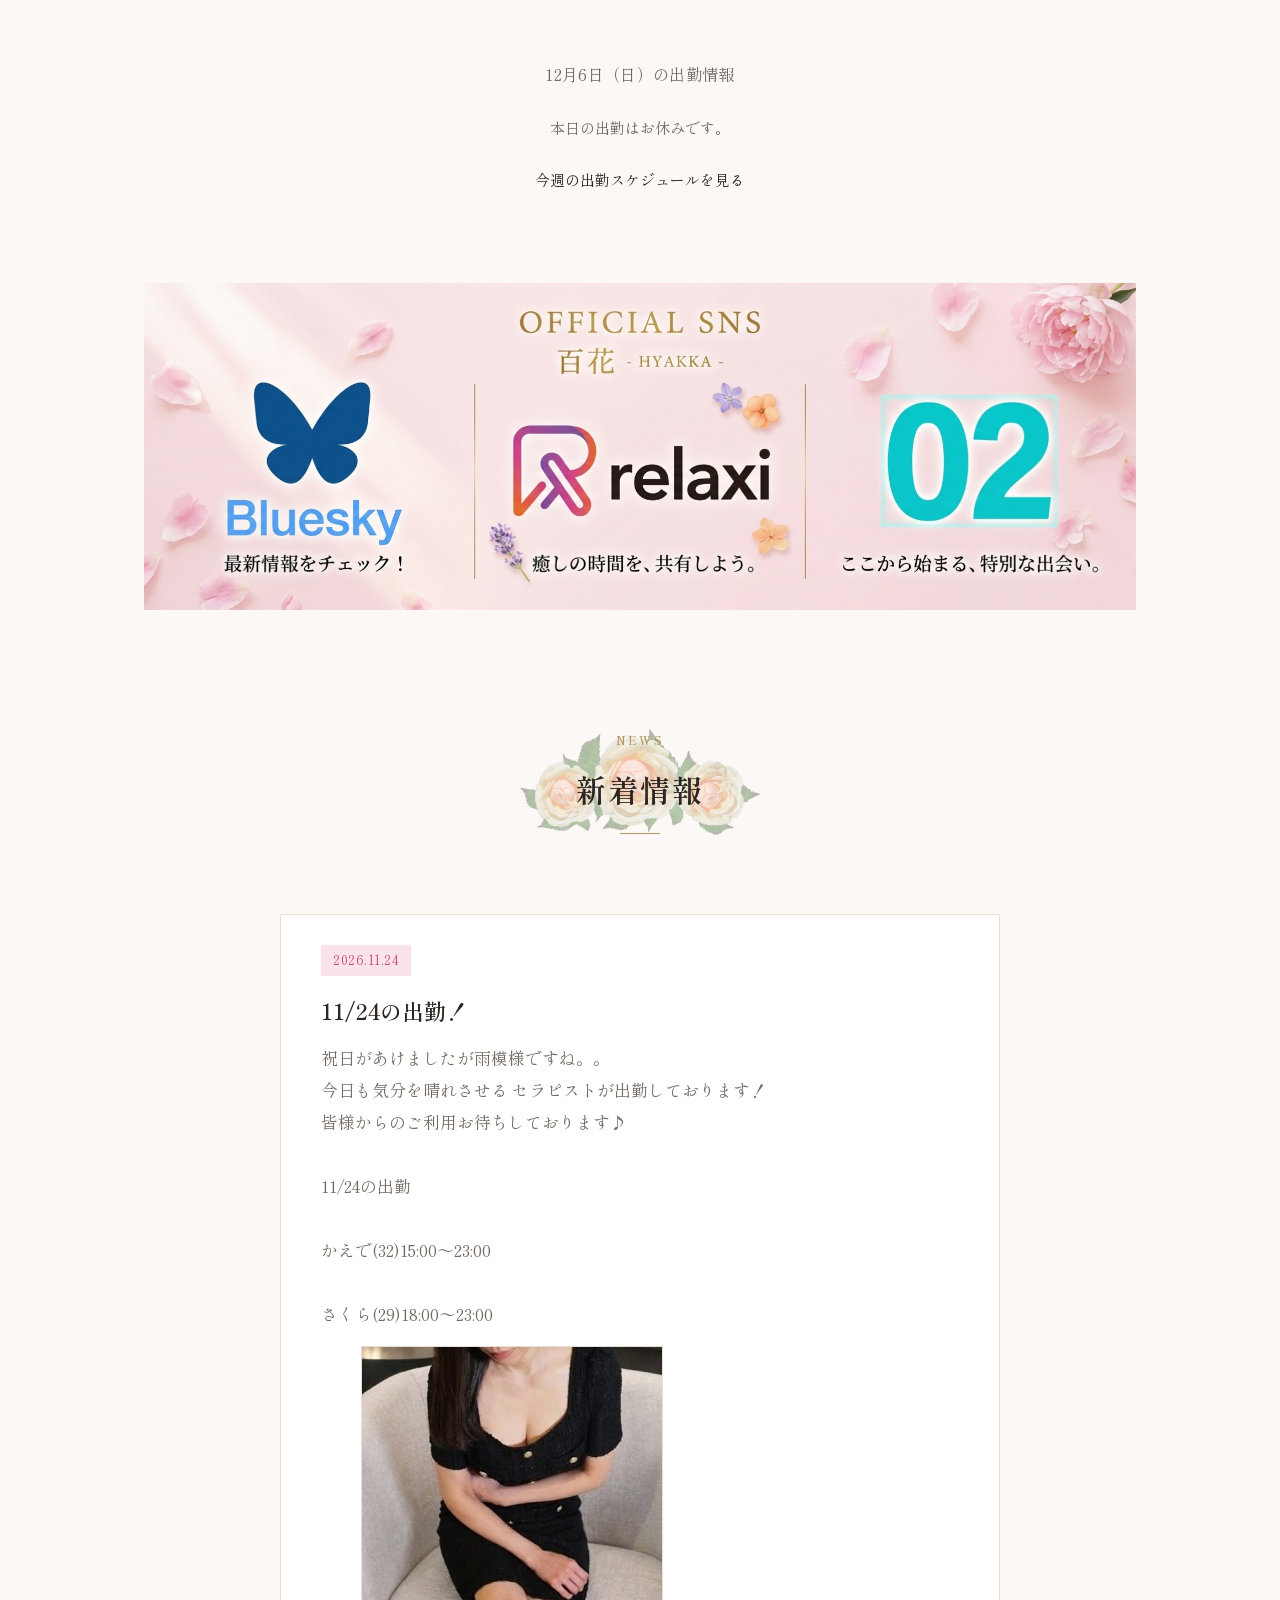
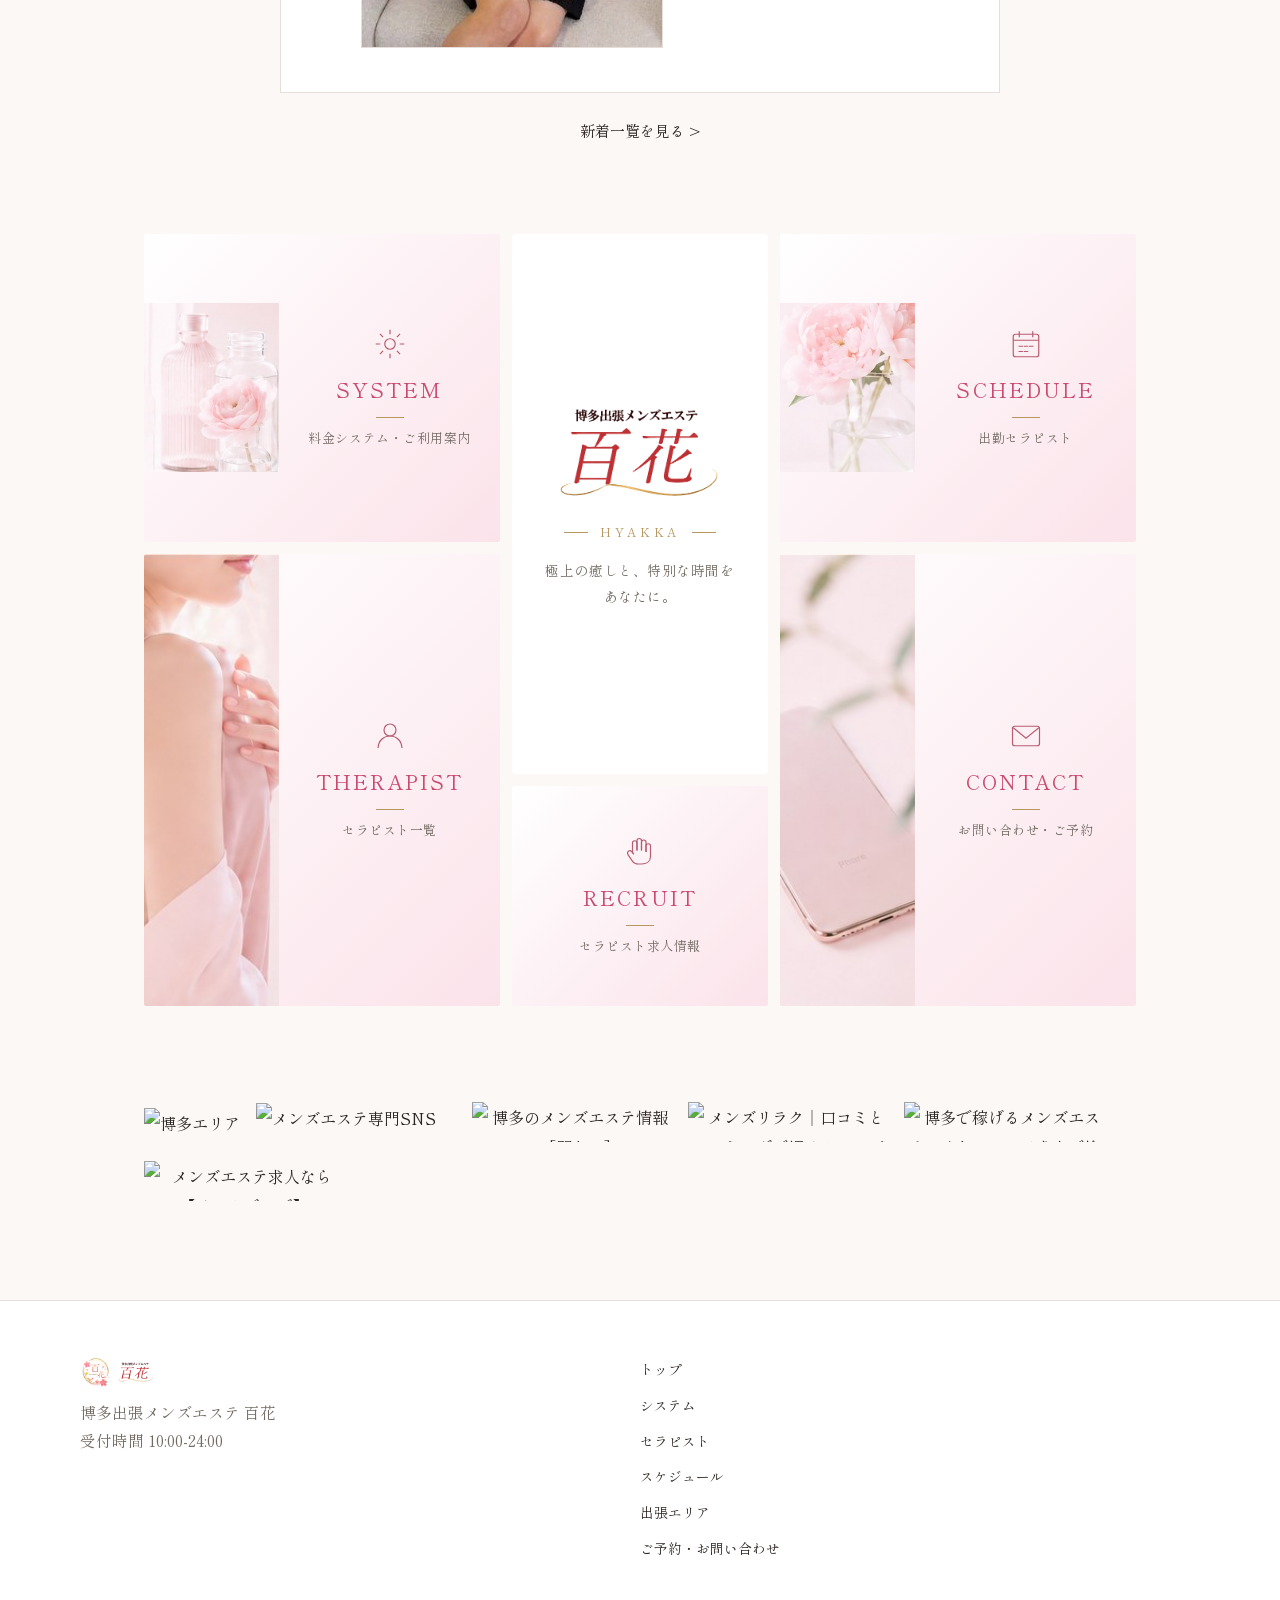
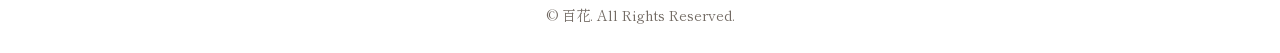
==== commit 777b0f3e: "新着情報 自動更新 2026-11-24 12:10 追加 2026-11-24 11/24の出勤！（ID 54933465） 画像 images/news/54933465.jpg トップページ「1" ====
--- a/index.html
+++ b/index.html
@@ -194,16 +194,10 @@
 
     <div class="news__list">
       <article class="news-item">
-        <time class="news-item__date" datetime="2026-10-23T15:06">2026.10.23</time>
-        <h3 class="news-item__title">☆新人☆凛とした清楚な黒髪美人かえでさん明日14時から出勤！</h3>
-        <p class="news-item__text">ご来店ありがとうございます！<br>
-          凛とした清楚な黒髪美人かえでさんが10/24 14:00〜出勤します！<br>
-          新人割として3000円引き致します！<br>
-          新人割を見たとお伝え下さい。</p>
-        <p class="news-item__text">気品漂う美人セラピスト<br>
-          <a href="therapist/06.html">かえで(32)</a><br>
-          T.156B.85(E)W.57H.86</p>
-        <figure class="news-item__img"><img src="images/news/kaede_debut.jpg" alt="新人セラピスト かえで" width="480" height="640" loading="lazy"></figure>
+        <time class="news-item__date" datetime="2026-11-24T11:12">2026.11.24</time>
+        <h3 class="news-item__title">11/24の出勤！</h3>
+        <p class="news-item__text">祝日があけましたが雨模様ですね。。<br>今日も気分を晴れさせる セラピストが出勤しております！<br>皆様からのご利用お待ちしております♪<br><br>11/24の出勤<br><br>かえで(32)15:00～23:00<br><br>さくら(29)18:00〜23:00</p>
+        <figure class="news-item__img news-item__img--original"><img src="images/news/54933465.jpg" alt="お知らせの画像" width="300" height="300" loading="lazy"></figure>
       </article>
     </div>
 
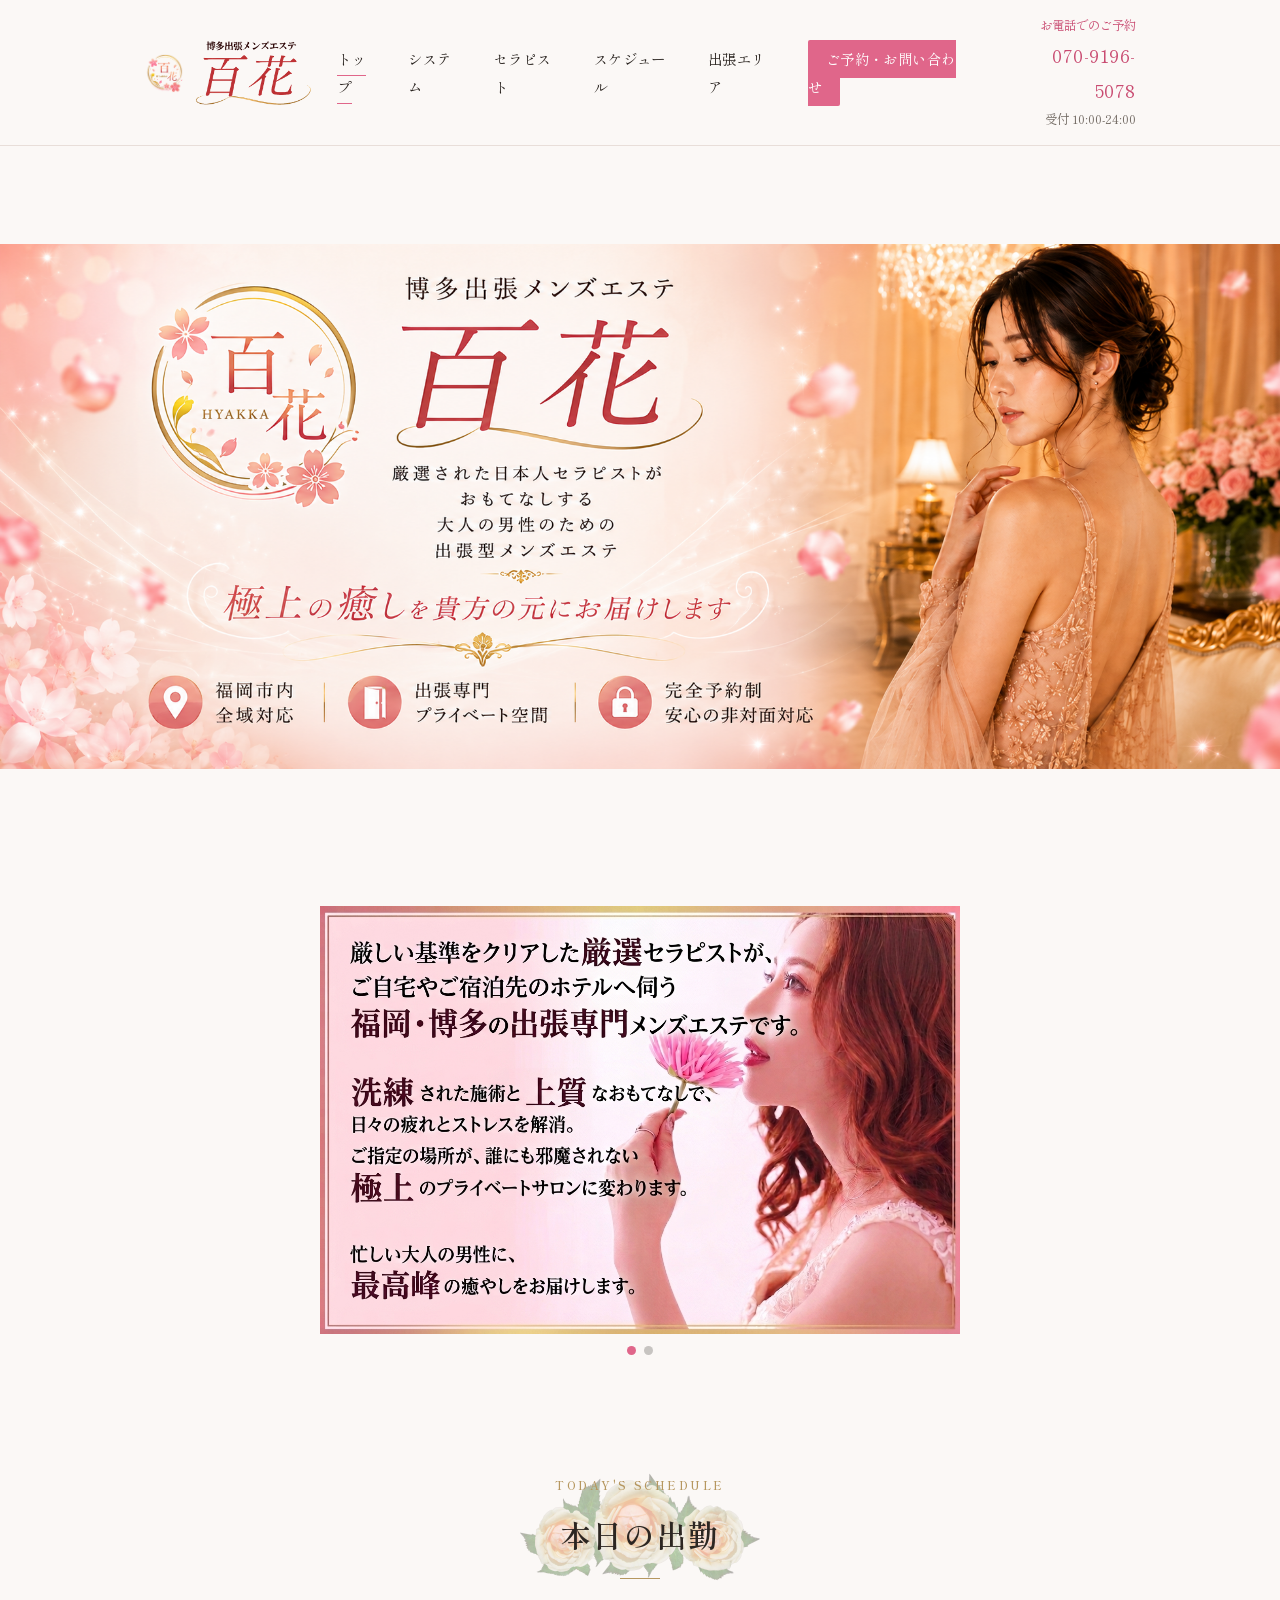
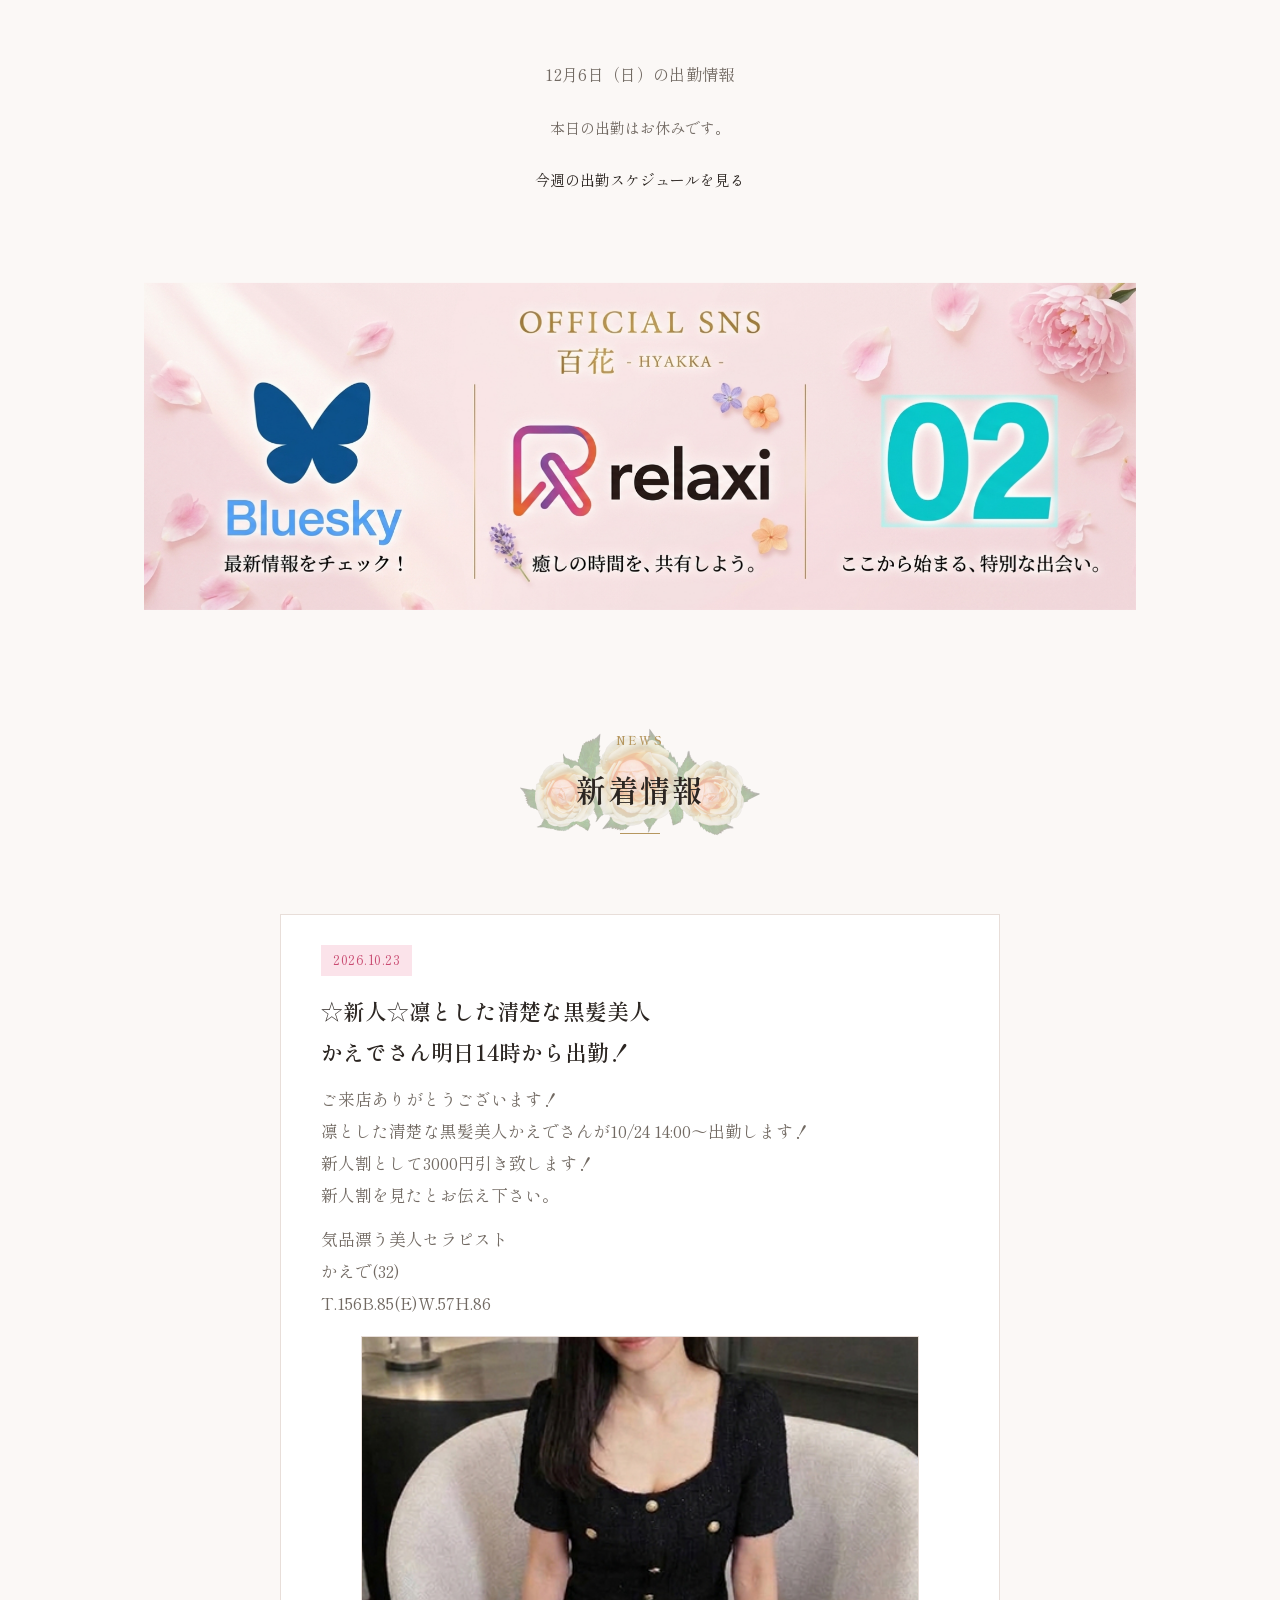
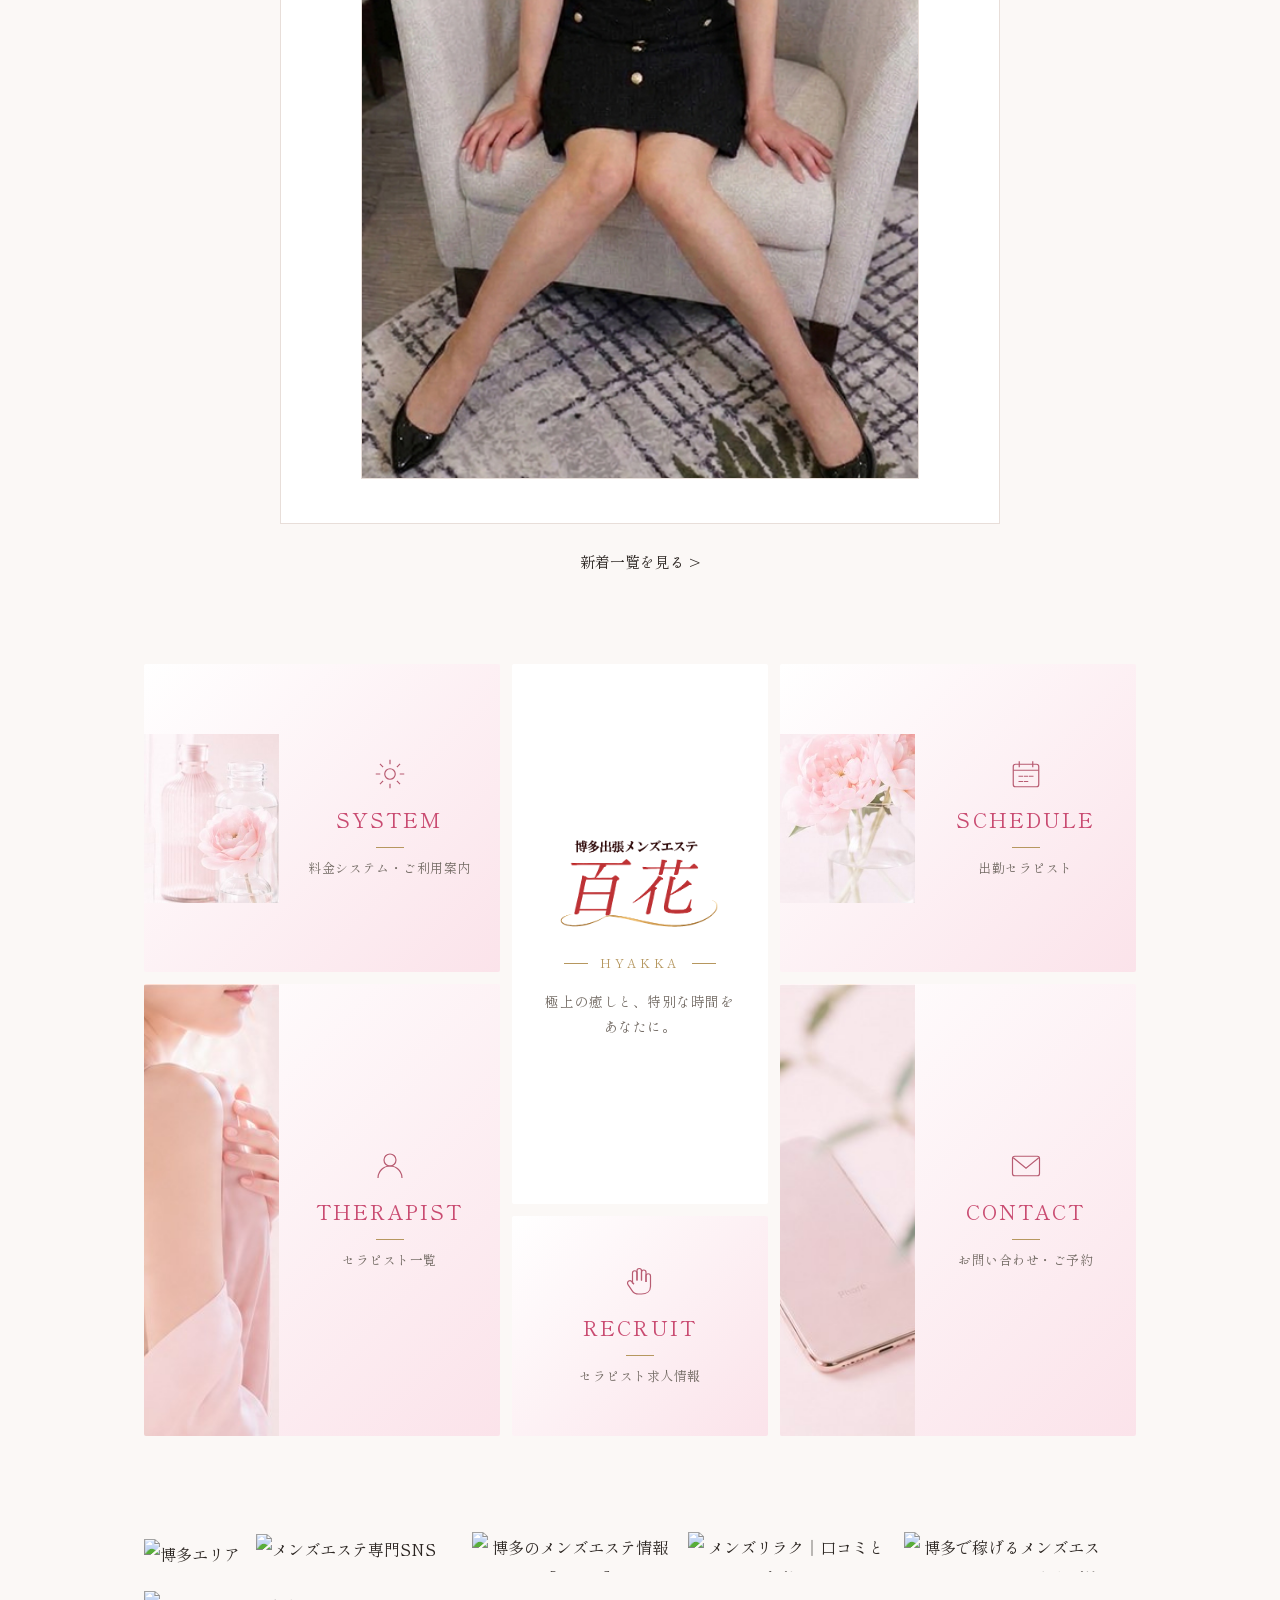
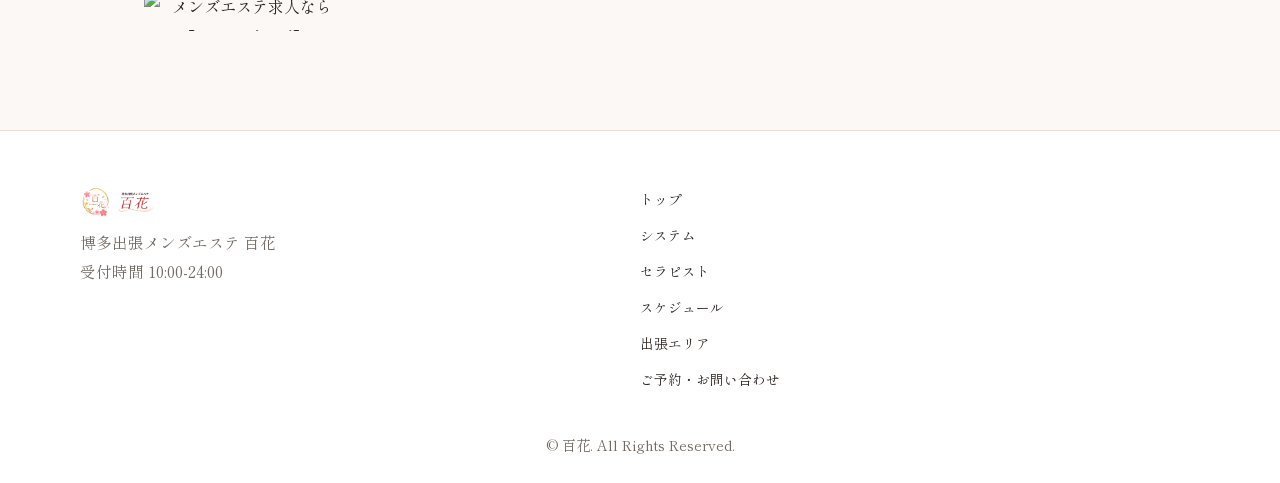
==== commit 5d6508c7: "新着情報 自動更新 2026-11-25 11:25 下げた 2026-11-24 11/24の出勤！（エステ魂に表示されていません。ID 54933465） トップページ「☆新人☆凛とした清楚な黒髪" ====
--- a/index.html
+++ b/index.html
@@ -194,10 +194,16 @@
 
     <div class="news__list">
       <article class="news-item">
-        <time class="news-item__date" datetime="2026-11-24T11:12">2026.11.24</time>
-        <h3 class="news-item__title">11/24の出勤！</h3>
-        <p class="news-item__text">祝日があけましたが雨模様ですね。。<br>今日も気分を晴れさせる セラピストが出勤しております！<br>皆様からのご利用お待ちしております♪<br><br>11/24の出勤<br><br>かえで(32)15:00～23:00<br><br>さくら(29)18:00〜23:00</p>
-        <figure class="news-item__img news-item__img--original"><img src="images/news/54933465.jpg" alt="お知らせの画像" width="300" height="300" loading="lazy"></figure>
+        <time class="news-item__date" datetime="2026-10-23T15:06">2026.10.23</time>
+        <h3 class="news-item__title">☆新人☆凛とした清楚な黒髪美人かえでさん明日14時から出勤！</h3>
+        <p class="news-item__text">ご来店ありがとうございます！<br>
+          凛とした清楚な黒髪美人かえでさんが10/24 14:00〜出勤します！<br>
+          新人割として3000円引き致します！<br>
+          新人割を見たとお伝え下さい。</p>
+        <p class="news-item__text">気品漂う美人セラピスト<br>
+          <a href="therapist/06.html">かえで(32)</a><br>
+          T.156B.85(E)W.57H.86</p>
+        <figure class="news-item__img"><img src="images/news/kaede_debut.jpg" alt="新人セラピスト かえで" width="480" height="640" loading="lazy"></figure>
       </article>
     </div>
 
